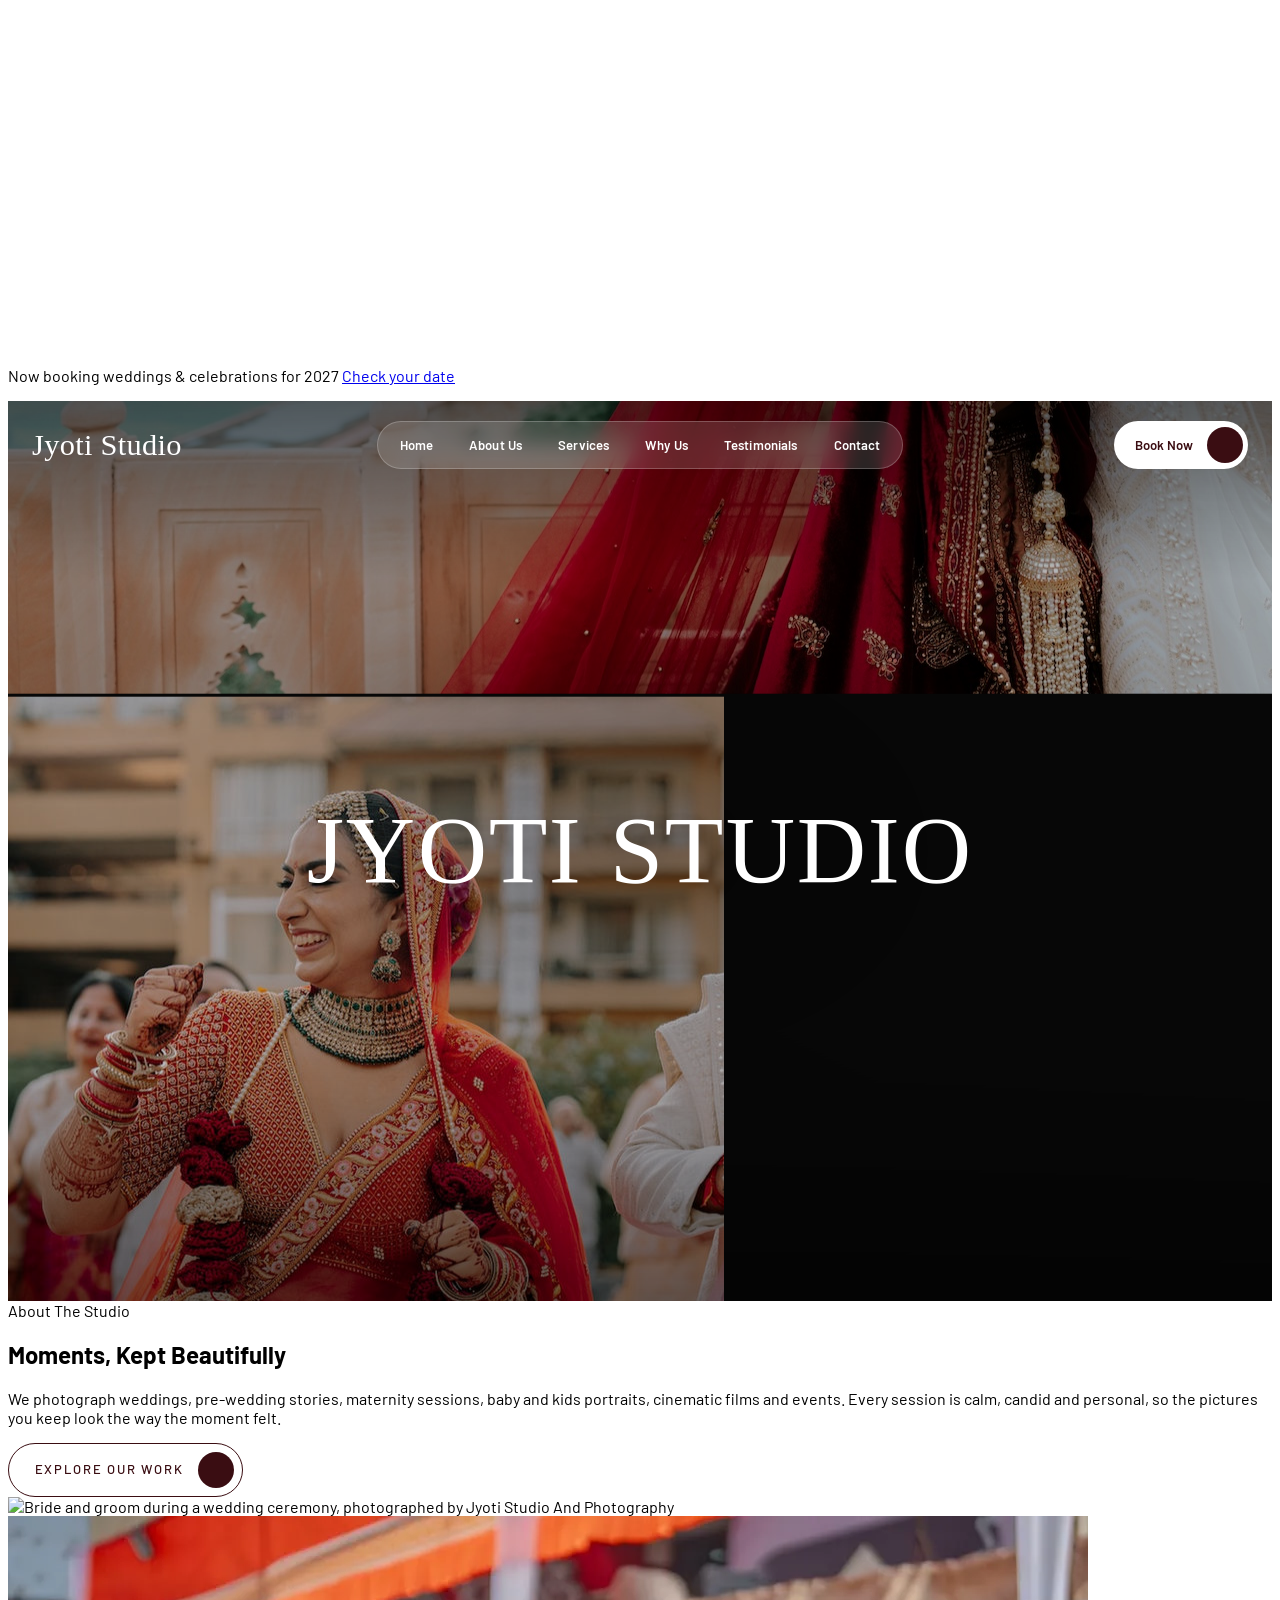
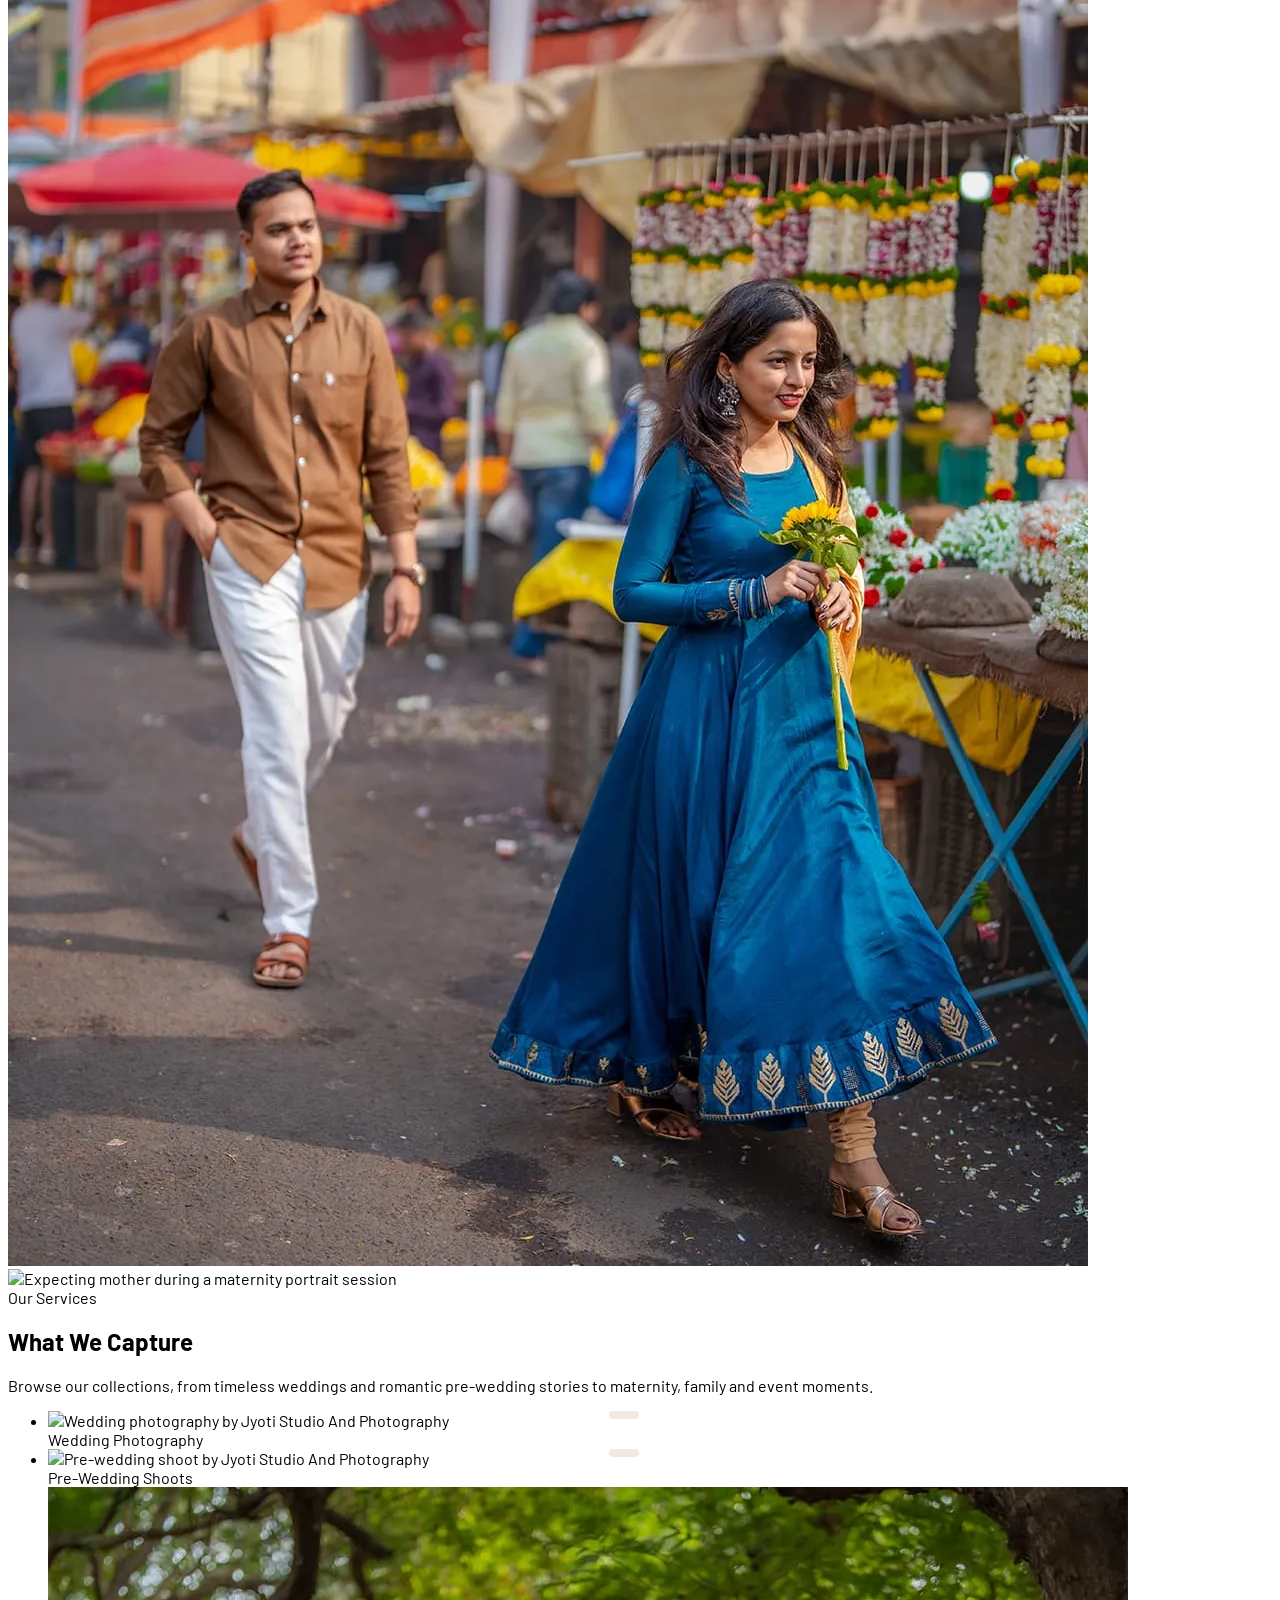
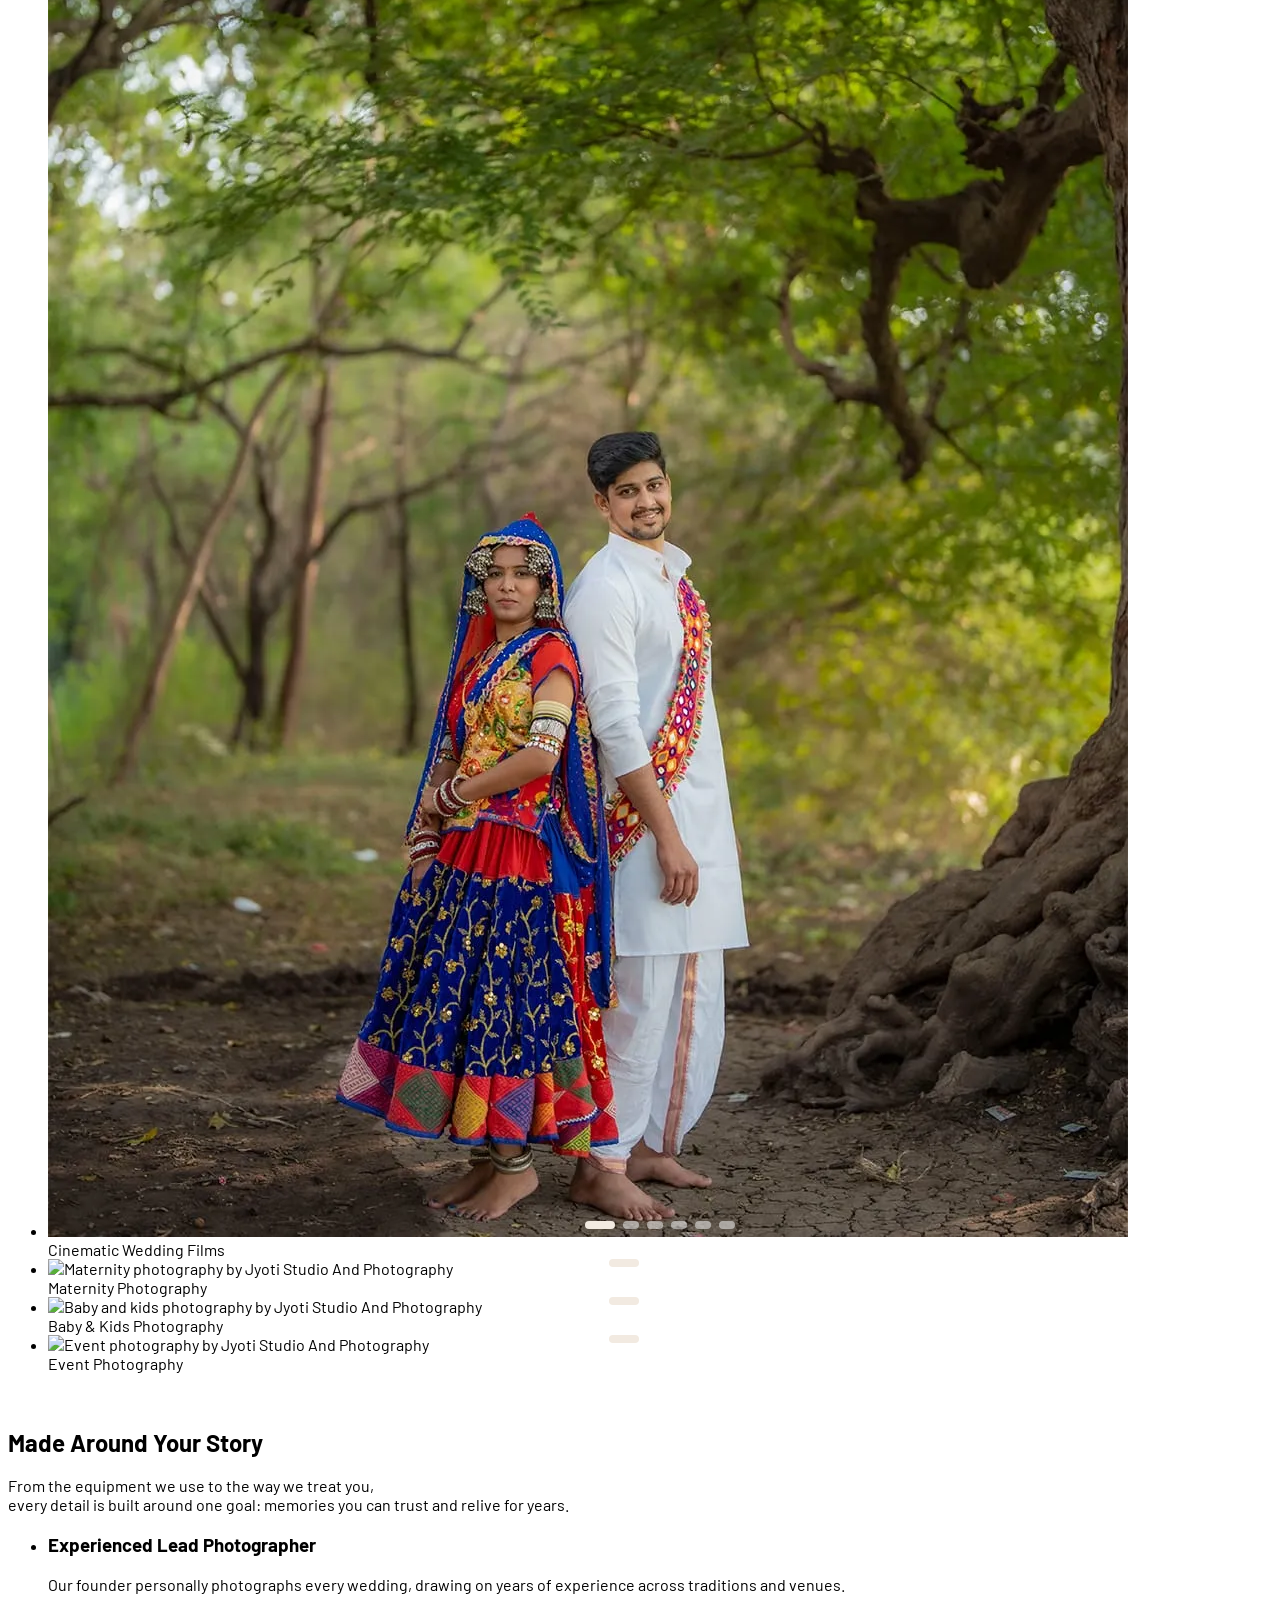
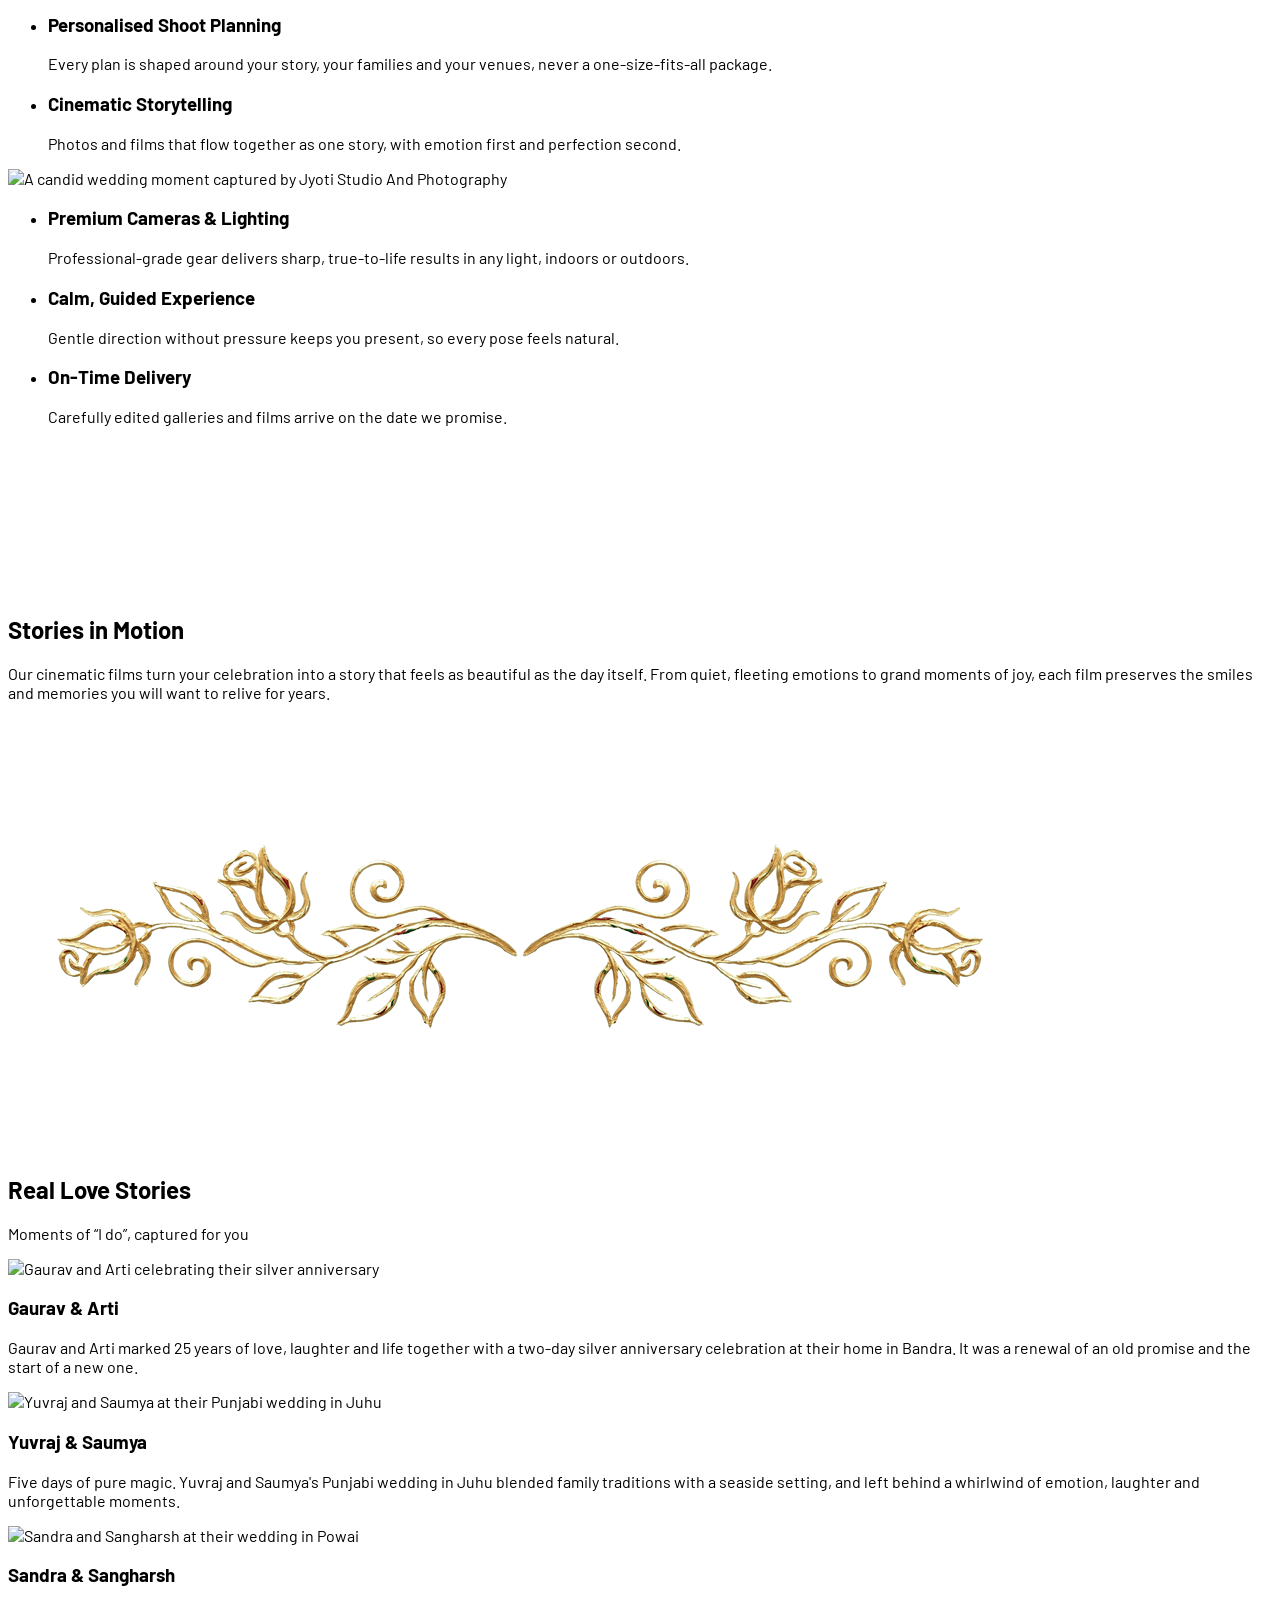
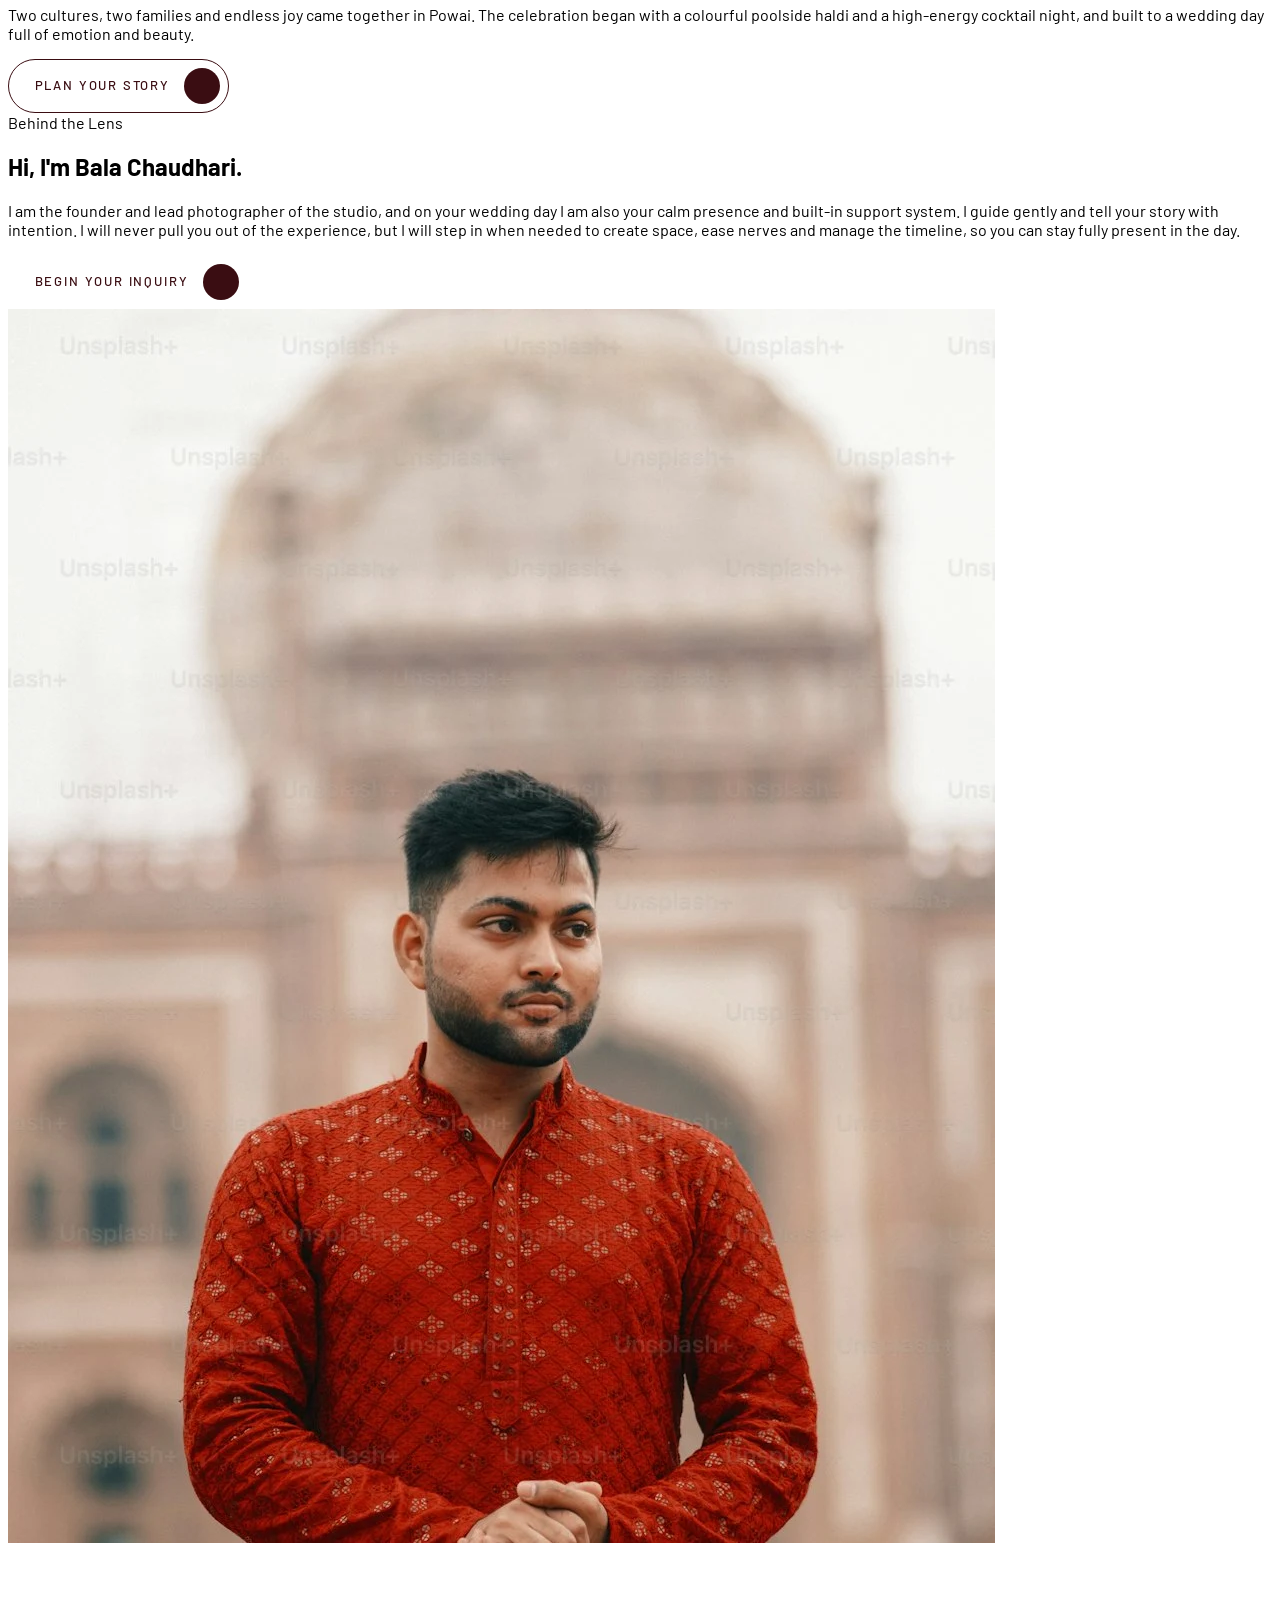
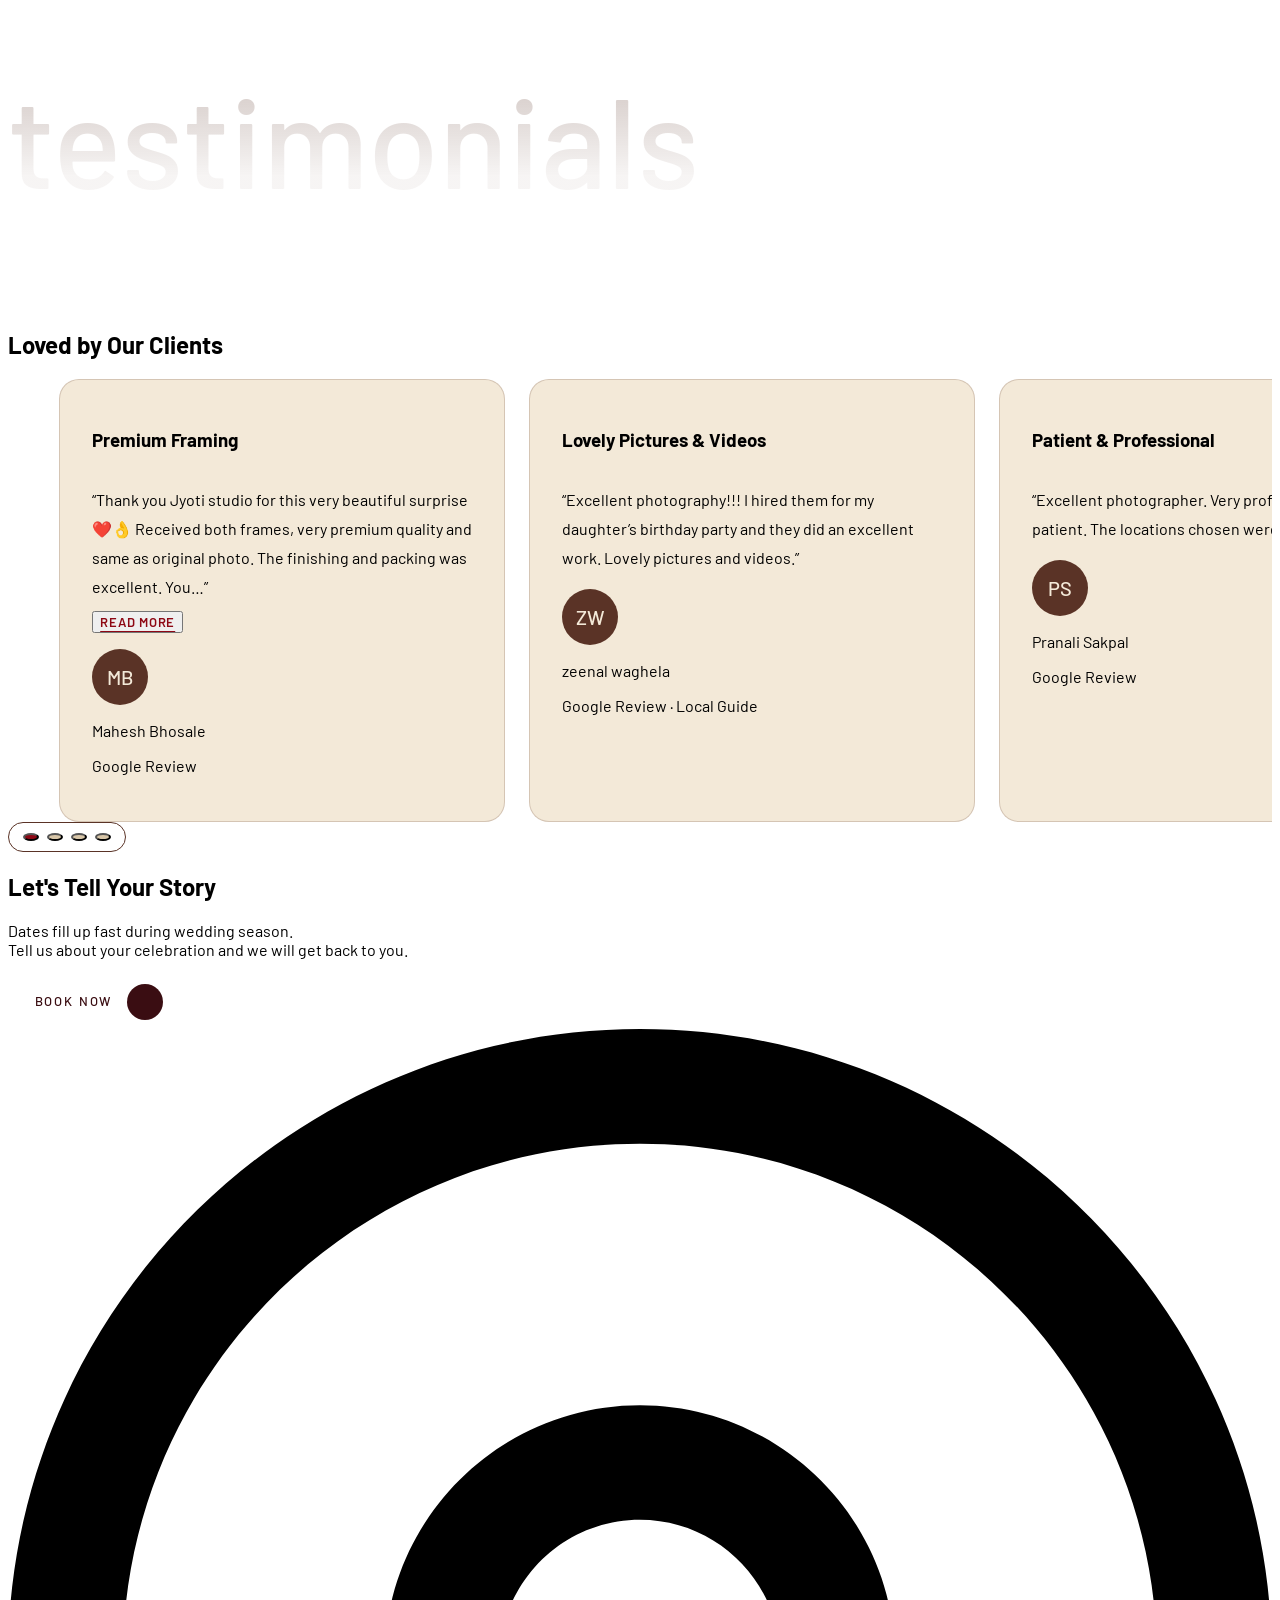
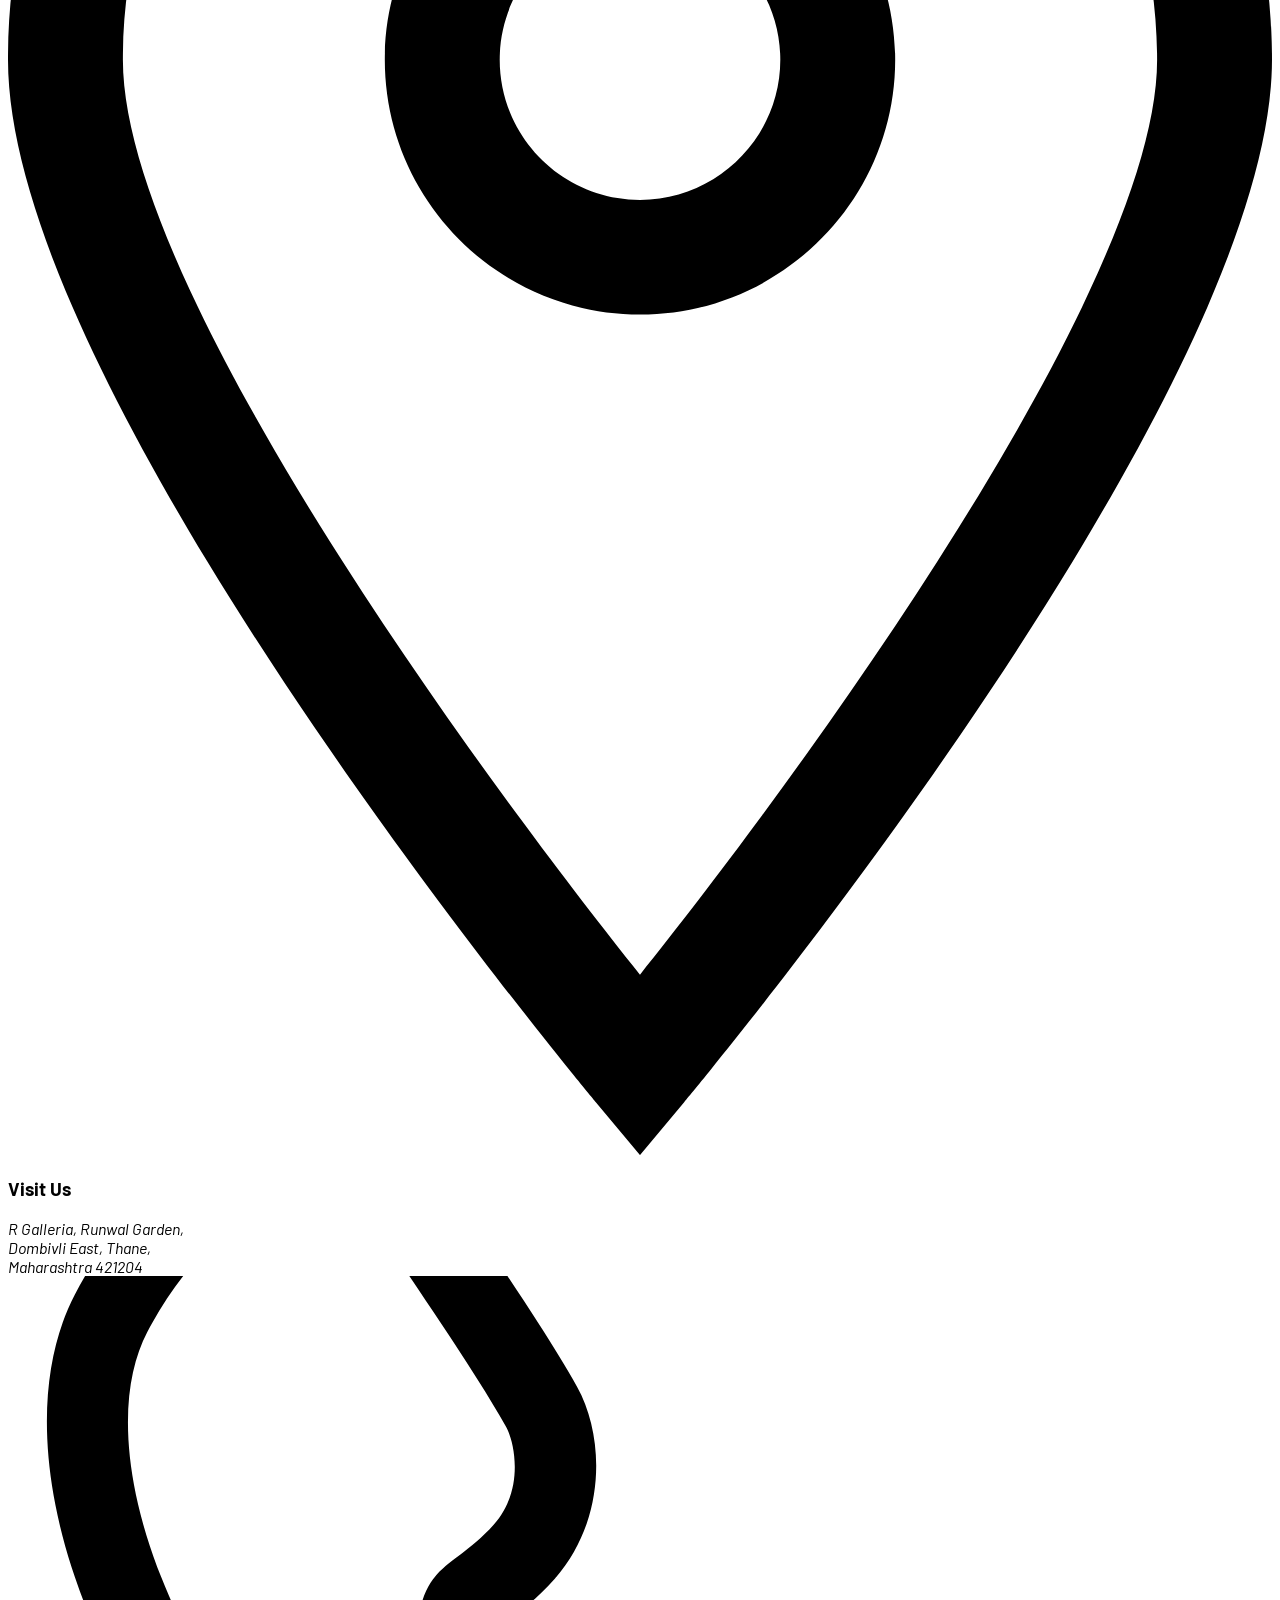
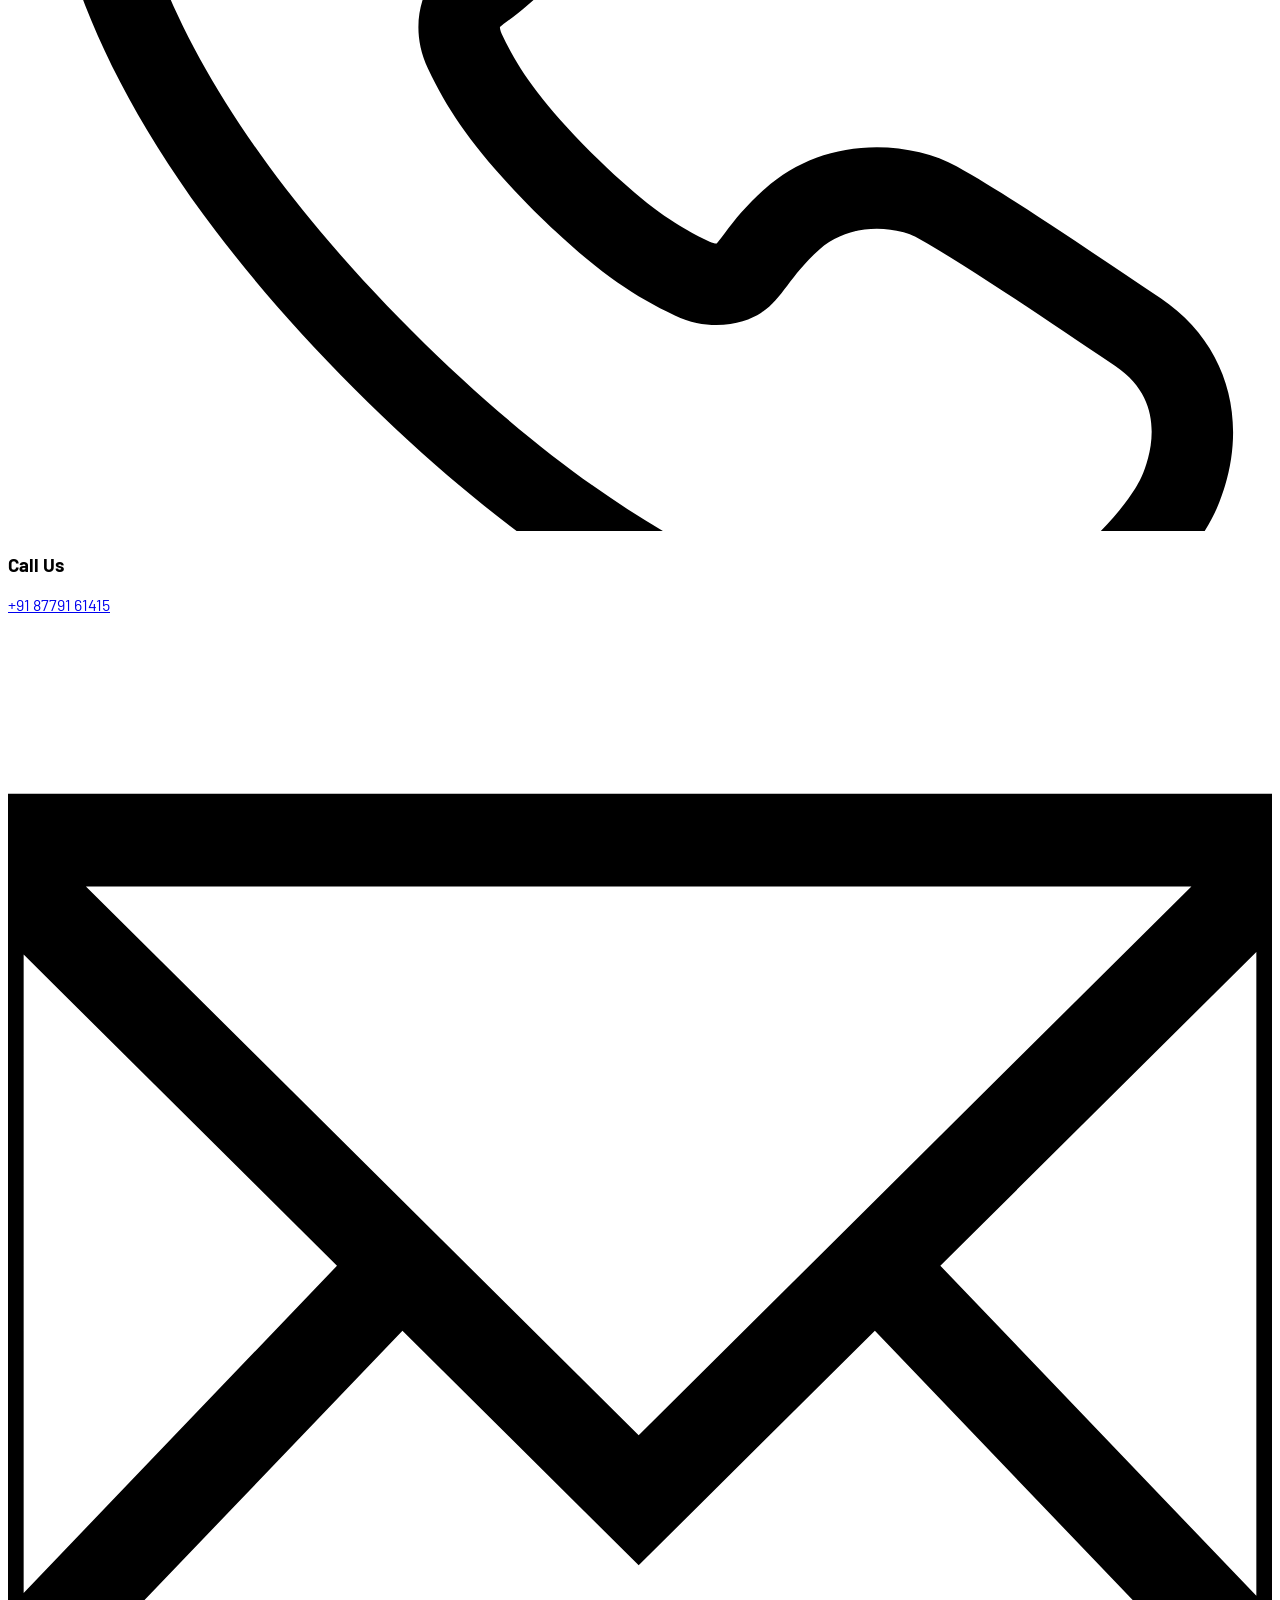
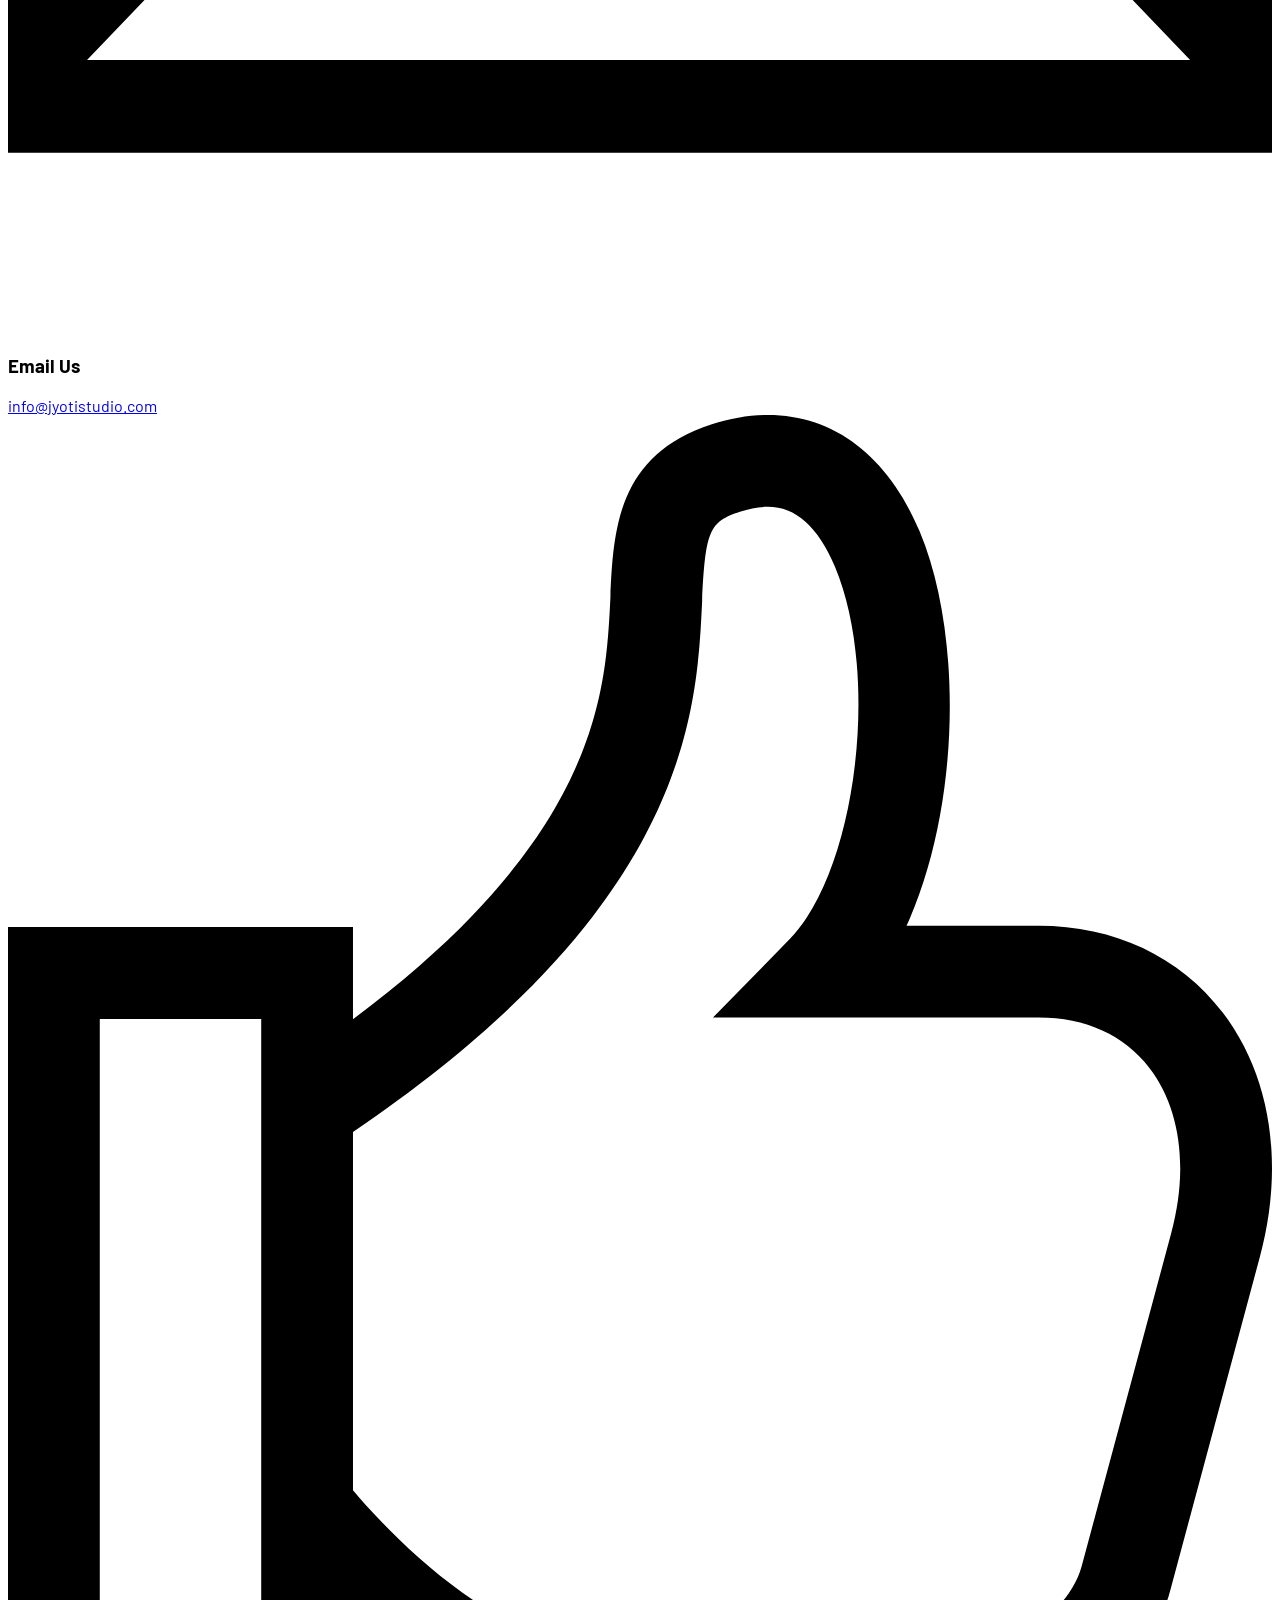
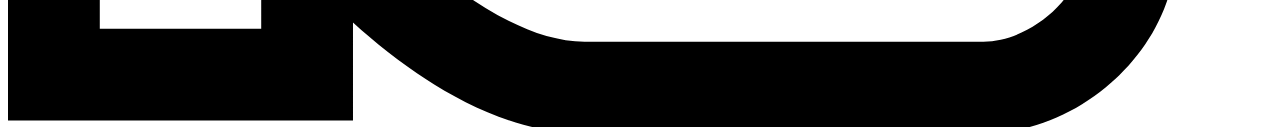
==== index.html @ 182c1b61 "v2" ====
<!doctype html>
<html lang="en">
  <head>
    <meta charset="UTF-8" />
    <meta name="viewport" content="width=device-width, initial-scale=1.0" />
    <meta name="theme-color" content="#3a0d12" />

    <title>Jyoti Studio And Photography | Wedding, Pre-Wedding &amp; Family Photographers in Dombivli</title>

    <meta
      name="description"
      content="Jyoti Studio And Photography captures weddings, pre-wedding shoots, maternity, baby and kids portraits, cinematic films and events in Dombivli, Thane. Book your session today."
    />

    <!-- Social sharing -->
    <meta property="og:type" content="website" />
    <meta property="og:site_name" content="Jyoti Studio And Photography" />
    <meta property="og:title" content="Jyoti Studio And Photography | Wedding &amp; Family Photographers" />
    <meta
      property="og:description"
      content="Calm, candid and cinematic photography for weddings, pre-wedding shoots, maternity, kids and events."
    />
    <meta property="og:image" content="./assets/img/image/image-94.webp" />
    <meta name="twitter:card" content="summary_large_image" />

    <link rel="preconnect" href="https://fonts.googleapis.com" />
    <link rel="preconnect" href="https://fonts.gstatic.com" crossorigin />

    <!-- Only the two site fonts: Herr Von Muellerhoff (primary) + Barlow (secondary) -->
    <link
      href="https://fonts.googleapis.com/css2?family=Herr+Von+Muellerhoff&family=Barlow:wght@300;400;500;600;700&display=swap"
      rel="stylesheet"
    />

    <link
      href="https://cdn.jsdelivr.net/npm/remixicon@4.0.0/fonts/remixicon.css"
      rel="stylesheet"
    />

    <link
      rel="stylesheet"
      href="https://cdn.jsdelivr.net/npm/swiper@11/swiper-bundle.min.css"
    />

    <link rel="stylesheet" href="https://unpkg.com/lenis@1.3.23/dist/lenis.css" />

    <!-- Tailwind CSS (Play CDN, pinned). For best performance, replace this with a compiled
         Tailwind build before launch. The config below restores the font-primary / font-secondary utilities. -->
    <script src="https://cdn.tailwindcss.com/3.4.17"></script>
    <script src="./assets/js/tailwind-config.js"></script>

    <!-- Hero carousel, font-face and Swiper pagination overrides -->
    <link rel="stylesheet" href="./assets/css/custom.css" />

    <!-- Fonts: font-primary (set in tailwind-config) + font-secondary = Barlow.
         Anything without an explicit font class falls back to font-secondary. -->
    <style>
      body,
      button,
      input,
      textarea,
      select {
        font-family: "Barlow", sans-serif;
      }
      .font-secondary {
        font-family: "Barlow", sans-serif !important;
      }
      /* Navbar button: white pill, banner-colour arrow circle */
      .hero2__cta {
        background: #ffffff !important;
        border-color: #ffffff !important;
        color: #3a0d12 !important;
      }
      .hero2__cta:hover {
        background: #f3e9d8 !important;
        border-color: #f3e9d8 !important;
      }
      .hero2__cta-icon {
        background: #3a0d12 !important;
        color: #ffffff !important;
      }
      .hero2__cta-icon i {
        color: #ffffff !important;
      }
      /* Shared button system: pill + arrow circle (matches navbar CTA) */
      .btn {
        display: inline-flex;
        align-items: center;
        justify-content: center;
        gap: 0.9rem;
        padding: 0.5rem 0.5rem 0.5rem 1.6rem;
        border: 1px solid transparent;
        border-radius: 9999px;
        font-size: 0.8125rem;
        font-weight: 500;
        line-height: 1.2;
        letter-spacing: 0.14em;
        text-transform: uppercase;
        text-decoration: none;
        cursor: pointer;
        transition: background-color 0.3s, color 0.3s, border-color 0.3s;
      }
      .btn__icon {
        display: inline-flex;
        align-items: center;
        justify-content: center;
        flex: none;
        width: 2.25rem;
        height: 2.25rem;
        border-radius: 9999px;
        font-size: 1.05rem;
        transition: background-color 0.3s, color 0.3s, transform 0.3s;
      }
      .btn:hover .btn__icon { transform: rotate(45deg); }
      .btn-outline { color: #3a0d12; border-color: #3a0d12; }
      .btn-outline .btn__icon { background: #3a0d12; color: #ffffff; }
      .btn-outline:hover { background: #3a0d12; color: #ffffff; }
      .btn-outline:hover .btn__icon { background: #ffffff; color: #3a0d12; }
      .btn-light { background: #ffffff; color: #3a0d12; border-color: #ffffff; }
      .btn-light .btn__icon { background: #3a0d12; color: #ffffff; }
      .btn-light:hover { background: #e8c9a0; border-color: #e8c9a0; }
      .btn-outline-light { color: #ffffff; border-color: rgba(255, 255, 255, 0.6); }
      .btn-outline-light .btn__icon { background: #ffffff; color: #3a0d12; }
      .btn-outline-light:hover { background: #ffffff; color: #3a0d12; border-color: #ffffff; }
      .btn-outline-light:hover .btn__icon { background: #3a0d12; color: #ffffff; }

      /* Offer popup */
      .offer { position: fixed; inset: 0; z-index: 100; display: none; align-items: center; justify-content: center; padding: 16px; background: rgba(58, 13, 18, 0.65); overflow-y: auto; }
      .offer.is-open { display: flex; animation: offerFade 0.35s ease both; }
      .offer.is-open .offer__box { animation: offerRise 0.45s cubic-bezier(0.22, 1, 0.36, 1) both; }
      @keyframes offerFade { from { opacity: 0; } to { opacity: 1; } }
      @keyframes offerRise { from { opacity: 0; transform: translateY(24px) scale(0.97); } to { opacity: 1; transform: none; } }
      .offer__box { position: relative; width: 100%; max-width: 400px; margin: auto; padding: 22px 22px 26px; border-radius: 28px; background: #f3e9d8; box-shadow: 0 30px 80px rgba(0, 0, 0, 0.35); }
      .offer__photo { position: relative; overflow: hidden; aspect-ratio: 4 / 4.4; border-radius: 22px; border: 1px solid rgba(90, 51, 38, 0.2); }
      .offer__photo img { width: 100%; height: 100%; object-fit: cover; object-position: center top; }
      .offer__close { position: absolute; top: 0; right: 0; z-index: 2; display: flex; align-items: center; justify-content: center; width: 52px; height: 52px; border: 0; border-radius: 0 28px 0 28px; background: #f3e9d8; color: #5a3326; font-size: 22px; cursor: pointer; transition: color 0.3s; }
      .offer__close:hover { color: #8d0714; }
      .offer__card { position: relative; margin: -84px 14px 0; padding: 26px 20px 24px; border: 1px solid rgba(90, 51, 38, 0.18); border-radius: 26px; background: #ffffff; text-align: center; }
      .offer__title { font-size: 2.4rem; line-height: 1; letter-spacing: 0.04em; text-transform: uppercase; color: #5a3326; }
      .offer__sub { margin-top: 6px; font-size: 1.05rem; letter-spacing: 0.06em; text-transform: uppercase; color: #5a3326; }
      .offer__text { margin: 14px auto 0; max-width: 260px; font-size: 1rem; line-height: 1.55; color: #4b4b4b; }
      .offer__note { margin-top: 16px; font-size: 0.875rem; color: #8a6a55; }
      @media (prefers-reduced-motion: reduce) { .offer.is-open, .offer.is-open .offer__box { animation: none; } }
      /* Navbar must always be clickable above the hero overlay */
      .hero2__overlay { pointer-events: none; }
      .hero2__nav { z-index: 60; }
      .hero2__nav a { pointer-events: auto; cursor: pointer; }
      a:focus-visible,
      button:focus-visible {
        outline: 2px solid #8d0714;
        outline-offset: 3px;
      }
    </style>

    <!-- Structured data for search engines -->
    <script type="application/ld+json">
      {
        "@context": "https://schema.org",
        "@type": "Photographer",
        "name": "Jyoti Studio And Photography",
        "description": "Wedding, pre-wedding, maternity, baby and kids photography, cinematic films and event coverage.",
        "telephone": "+918779161415",
        "email": "info@jyotistudio.com",
        "address": {
          "@type": "PostalAddress",
          "streetAddress": "R Galleria, Runwal Garden, Dombivli East",
          "addressLocality": "Thane",
          "addressRegion": "Maharashtra",
          "postalCode": "421204",
          "addressCountry": "IN"
        }
      }
    </script>
  </head>

  <body
    class="font-secondary antialiased flex flex-col min-h-screen overflow-x-clip max-w-[100vw] bg-[#f3e9d8] bg-repeat [background-image:url('./assets/bg-pattern.webp')] [background-size:1000px_auto]"
  >
    <!-- ============ PAGE LOADER ============
         1) big white panel shrinks  2) brand panel slides up, text rises letter by letter (masked)
         3) white rises again from the bottom, text turns black  4) text slides up out, loader wipes away -->
    <div id="loader" role="status" aria-live="polite" aria-label="Loading Jyoti Studio" class="fixed inset-0 z-[200] overflow-hidden">

      <!-- brand panel + light text -->
      <div data-l-brand class="absolute inset-0 flex flex-col items-center justify-center bg-[#3a0d12] px-6 text-center">
        <div class="flex flex-col items-end">
          <p data-l-tag class="mb-1 whitespace-nowrap font-primary lowercase text-xl sm:text-2xl lg:text-4xl leading-none text-[#e8c9a0]" aria-hidden="true">Photography</p>
          <p data-l-word class="whitespace-nowrap font-primary lowercase text-6xl sm:text-7xl lg:text-9xl leading-none text-[#f3e9d8]" aria-hidden="true">Jyoti Studio</p>
        </div>
      </div>

      <!-- big white panel (full height, shrinks away) -->
      <div data-l-white1 class="absolute inset-x-0 top-0 h-full bg-[#f3e9d8] bg-repeat [background-image:url('./assets/bg-pattern.webp')] [background-size:1000px_auto]"></div>

      <!-- white panel that rises from the bottom, carries the black copy of the text -->
      <div data-l-white2 class="absolute inset-x-0 bottom-0 h-0 overflow-hidden bg-[#f3e9d8] bg-repeat [background-image:url('./assets/bg-pattern.webp')] [background-size:1000px_auto]">
        <div data-l-inner class="absolute inset-x-0 bottom-0 flex flex-col items-center justify-center px-6 text-center">
          <div class="flex flex-col items-end">
            <p data-l-tag-dark class="mb-1 whitespace-nowrap font-primary lowercase text-xl sm:text-2xl lg:text-4xl leading-none text-[#5a3326]" aria-hidden="true">Photography</p>
            <p data-l-word-dark class="whitespace-nowrap font-primary lowercase text-6xl sm:text-7xl lg:text-9xl leading-none text-[#5a3326]" aria-hidden="true">Jyoti Studio</p>
          </div>
        </div>
      </div>
    </div>
    <noscript><style>#loader{display:none!important}</style></noscript>

    <div class="w-full bg-transparent">
      <!-- ============ 0. TOP BOOKING BANNER ============ -->
      <div
        id="top-banner"
        role="region"
        aria-label="Booking announcement"
        class="w-full bg-[#3a0d12] text-[#f3e9d8] px-4 py-2.5"
      >
        <p
          class="max-w-7xl mx-auto flex flex-wrap items-center justify-center gap-x-3 gap-y-1 text-center font-secondary text-xs sm:text-sm tracking-wide"
        >
          <span>Now booking weddings &amp; celebrations for 2027</span>
          <a
            href="https://wa.me/918779161415?text=Hi%20Jyoti%20Studio%2C%20I%20would%20like%20to%20check%20if%20my%20date%20is%20available."
            target="_blank"
            rel="noopener noreferrer"
            class="inline-flex items-center gap-1 font-semibold underline underline-offset-4 decoration-[#e8c9a0]/60 hover:text-[#e8c9a0] transition-colors duration-300"
          >
            Check your date
            <i class="ri-arrow-right-up-line" aria-hidden="true"></i>
          </a>
        </p>
      </div>

      <!-- ============ 1. HERO ============ -->
      <section id="home" class="hero2" aria-label="Jyoti Studio hero">
        <!-- strip gallery background (Tailwind only) -->
        <div class="absolute inset-0 flex gap-1 overflow-hidden bg-[#0a0a0a]" aria-hidden="true">
          <div class="relative flex-1 min-w-0 overflow-hidden">
            <div data-strip="up" data-dur="34" class="flex flex-col gap-1 pb-1 will-change-transform">
              <img src="./assets/img/hero-strip/strip-1.jpg" alt="" loading="eager" decoding="async" class="block w-full h-[46vh] min-h-[320px] object-cover object-[center_22%]" />
              <img src="./assets/img/hero-strip/strip-2.jpg" alt="" loading="eager" decoding="async" class="block w-full h-[46vh] min-h-[320px] object-cover object-[center_22%]" />
              <img src="./assets/img/hero-strip/strip-3.jpg" alt="" loading="lazy" decoding="async" class="block w-full h-[46vh] min-h-[320px] object-cover object-[center_22%]" />
              <img src="./assets/img/hero-strip/strip-4.jpg" alt="" loading="lazy" decoding="async" class="block w-full h-[46vh] min-h-[320px] object-cover object-[center_22%]" />
              <img src="./assets/img/hero-strip/strip-1.jpg" alt="" loading="lazy" decoding="async" class="block w-full h-[46vh] min-h-[320px] object-cover object-[center_22%]" />
              <img src="./assets/img/hero-strip/strip-2.jpg" alt="" loading="lazy" decoding="async" class="block w-full h-[46vh] min-h-[320px] object-cover object-[center_22%]" />
              <img src="./assets/img/hero-strip/strip-3.jpg" alt="" loading="lazy" decoding="async" class="block w-full h-[46vh] min-h-[320px] object-cover object-[center_22%]" />
              <img src="./assets/img/hero-strip/strip-4.jpg" alt="" loading="lazy" decoding="async" class="block w-full h-[46vh] min-h-[320px] object-cover object-[center_22%]" />
            </div>
          </div>
          <div class="relative flex-1 min-w-0 overflow-hidden">
            <div data-strip="down" data-dur="28" class="flex flex-col gap-1 pb-1 will-change-transform">
              <img src="./assets/img/hero-strip/strip-5.jpg" alt="" loading="eager" decoding="async" class="block w-full h-[46vh] min-h-[320px] object-cover object-[center_22%]" />
              <img src="./assets/img/hero-strip/strip-6.jpg" alt="" loading="eager" decoding="async" class="block w-full h-[46vh] min-h-[320px] object-cover object-[center_22%]" />
              <img src="./assets/img/hero-strip/strip-7.jpg" alt="" loading="lazy" decoding="async" class="block w-full h-[46vh] min-h-[320px] object-cover object-[center_22%]" />
              <img src="./assets/img/hero-strip/strip-8.jpg" alt="" loading="lazy" decoding="async" class="block w-full h-[46vh] min-h-[320px] object-cover object-[center_22%]" />
              <img src="./assets/img/hero-strip/strip-5.jpg" alt="" loading="lazy" decoding="async" class="block w-full h-[46vh] min-h-[320px] object-cover object-[center_22%]" />
              <img src="./assets/img/hero-strip/strip-6.jpg" alt="" loading="lazy" decoding="async" class="block w-full h-[46vh] min-h-[320px] object-cover object-[center_22%]" />
              <img src="./assets/img/hero-strip/strip-7.jpg" alt="" loading="lazy" decoding="async" class="block w-full h-[46vh] min-h-[320px] object-cover object-[center_22%]" />
              <img src="./assets/img/hero-strip/strip-8.jpg" alt="" loading="lazy" decoding="async" class="block w-full h-[46vh] min-h-[320px] object-cover object-[center_22%]" />
            </div>
          </div>
          <div class="relative flex-1 min-w-0 overflow-hidden">
            <div data-strip="up" data-dur="40" class="flex flex-col gap-1 pb-1 will-change-transform">
              <img src="./assets/img/hero-strip/strip-9.jpg" alt="" loading="eager" decoding="async" class="block w-full h-[46vh] min-h-[320px] object-cover object-[center_22%]" />
              <img src="./assets/img/hero-strip/strip-10.jpg" alt="" loading="eager" decoding="async" class="block w-full h-[46vh] min-h-[320px] object-cover object-[center_22%]" />
              <img src="./assets/img/hero-strip/strip-1.jpg" alt="" loading="lazy" decoding="async" class="block w-full h-[46vh] min-h-[320px] object-cover object-[center_22%]" />
              <img src="./assets/img/hero-strip/strip-2.jpg" alt="" loading="lazy" decoding="async" class="block w-full h-[46vh] min-h-[320px] object-cover object-[center_22%]" />
              <img src="./assets/img/hero-strip/strip-9.jpg" alt="" loading="lazy" decoding="async" class="block w-full h-[46vh] min-h-[320px] object-cover object-[center_22%]" />
              <img src="./assets/img/hero-strip/strip-10.jpg" alt="" loading="lazy" decoding="async" class="block w-full h-[46vh] min-h-[320px] object-cover object-[center_22%]" />
              <img src="./assets/img/hero-strip/strip-1.jpg" alt="" loading="lazy" decoding="async" class="block w-full h-[46vh] min-h-[320px] object-cover object-[center_22%]" />
              <img src="./assets/img/hero-strip/strip-2.jpg" alt="" loading="lazy" decoding="async" class="block w-full h-[46vh] min-h-[320px] object-cover object-[center_22%]" />
            </div>
          </div>
          <div class="relative flex-1 min-w-0 overflow-hidden">
            <div data-strip="down" data-dur="26" class="flex flex-col gap-1 pb-1 will-change-transform">
              <img src="./assets/img/hero-strip/strip-3.jpg" alt="" loading="eager" decoding="async" class="block w-full h-[46vh] min-h-[320px] object-cover object-[center_22%]" />
              <img src="./assets/img/hero-strip/strip-4.jpg" alt="" loading="eager" decoding="async" class="block w-full h-[46vh] min-h-[320px] object-cover object-[center_22%]" />
              <img src="./assets/img/hero-strip/strip-5.jpg" alt="" loading="lazy" decoding="async" class="block w-full h-[46vh] min-h-[320px] object-cover object-[center_22%]" />
              <img src="./assets/img/hero-strip/strip-6.jpg" alt="" loading="lazy" decoding="async" class="block w-full h-[46vh] min-h-[320px] object-cover object-[center_22%]" />
              <img src="./assets/img/hero-strip/strip-3.jpg" alt="" loading="lazy" decoding="async" class="block w-full h-[46vh] min-h-[320px] object-cover object-[center_22%]" />
              <img src="./assets/img/hero-strip/strip-4.jpg" alt="" loading="lazy" decoding="async" class="block w-full h-[46vh] min-h-[320px] object-cover object-[center_22%]" />
              <img src="./assets/img/hero-strip/strip-5.jpg" alt="" loading="lazy" decoding="async" class="block w-full h-[46vh] min-h-[320px] object-cover object-[center_22%]" />
              <img src="./assets/img/hero-strip/strip-6.jpg" alt="" loading="lazy" decoding="async" class="block w-full h-[46vh] min-h-[320px] object-cover object-[center_22%]" />
            </div>
          </div>
        </div>
        <div class="hero2__overlay"></div>
        <nav class="hero2__nav font-secondary" aria-label="Main navigation">
          <a href="#home" class="hero2__brand font-primary" aria-label="Jyoti Studio home">
            Jyoti Studio
          </a>
          <div class="hero2__links font-secondary">
            <a href="#home" class="font-secondary">Home</a>
            <a href="#studio" class="font-secondary">About Us</a>
            <a href="#services" class="font-secondary">Services</a>
            <a href="#why-us" class="font-secondary">Why Us</a>
            <a href="#testimonials" class="font-secondary">Testimonials</a>
            <a href="#contact" class="font-secondary">Contact</a>
          </div>
          <a
            class="hero2__cta font-secondary"
            href="https://wa.me/918779161415?text=Hi%20Jyoti%20Studio%2C%20I%20would%20like%20to%20book%20a%20session."
            target="_blank"
            rel="noopener noreferrer"
          >
            <span>Book Now</span>
            <span class="hero2__cta-icon" aria-hidden="true"
              ><i class="ri-arrow-right-up-line"></i
              ><i class="ri-arrow-right-up-line"></i
            ></span>
          </a>
        </nav>
        <h1 class="hero2__title font-primary">Jyoti Studio</h1>
      </section>

      <!-- ============ 2. ABOUT THE STUDIO ============ -->
      <section
        id="studio"
        aria-labelledby="studio-heading"
        class="py-28 px-4 sm:px-6 lg:px-8 overflow-hidden"
      >
        <div class="max-w-7xl mx-auto flex flex-col lg:flex-row gap-12 lg:gap-24 items-center">
          <!-- Text -->
          <div class="w-full lg:max-w-[460px] lg:shrink-0 space-y-6 text-center lg:text-left">
            <span class="font-secondary text-base font-medium text-[#8d0714] tracking-wide">About The Studio</span>

            <h2
              id="studio-heading"
              class="font-primary text-4xl sm:text-5xl lg:text-6xl font-medium text-[#5a3326] leading-[1.05]"
            >
              Moments, Kept Beautifully
            </h2>

            <p class="font-secondary text-base leading-relaxed text-gray-600">
              We photograph weddings, pre-wedding stories, maternity sessions, baby and kids portraits, cinematic films and events. Every session is calm, candid and personal, so the pictures you keep look the way the moment felt.
            </p>

            <a
              href="#services"
              class="btn btn-outline font-secondary"
            >
              <span>Explore Our Work</span>
              <span class="btn__icon" aria-hidden="true"><i class="ri-arrow-right-up-line"></i></span>
            </a>
          </div>

          <!-- Photos -->
          <div class="w-full lg:flex-1 grid grid-cols-2 gap-4 sm:gap-6 items-start">
            <div class="flex flex-col gap-4 sm:gap-6">
              <div class="w-3/4 ml-auto aspect-[4/3] overflow-hidden rounded-xl">
                <img class="w-full h-full object-cover" src="https://images-pw.pixieset.com/site/BAxvyK/QyZ5J3/BirthdayPhotoshootbyImpresioStudioJune20261050-c7cb1452-1000.jpg" alt="Bride and groom during a wedding ceremony, photographed by Jyoti Studio And Photography" loading="lazy" decoding="async" />
              </div>
              <div class="w-full aspect-[5/4] overflow-hidden rounded-xl">
                <img class="w-full h-full object-cover" src="./assets/img/image/image-75.webp" alt="Couple posing during a pre-wedding shoot" loading="lazy" decoding="async" />
              </div>
            </div>

            <div class="pt-14 sm:pt-24">
              <div class="w-full aspect-[3/4] overflow-hidden rounded-xl">
                <img class="w-full h-full object-cover" src="https://static.wixstatic.com/media/c33238_10e443b7b1a044ce8c54e67728327b01~mv2.jpg/v1/fill/w_718,h_958,fp_0.56_0.32,q_90,enc_avif,quality_auto/c33238_10e443b7b1a044ce8c54e67728327b01~mv2.jpg" alt="Expecting mother during a maternity portrait session" loading="lazy" decoding="async" />
              </div>
            </div>
          </div>
        </div>
      </section>

      <!-- ============ 3. SERVICES ============ -->
      <section
        id="services"
        aria-labelledby="services-heading"
        class="py-28 px-4 sm:px-6 lg:px-8 bg-[#3a0d12]"
      >
        <div class="max-w-7xl mx-auto">
          <!-- Header -->
          <div class="flex flex-col md:flex-row md:items-end md:justify-between gap-4 md:gap-6 mb-12 sm:mb-16">
            <div>
              <span class="font-secondary text-base font-medium text-[#e8c9a0] tracking-wide">Our Services</span>

              <h2
                id="services-heading"
                class="font-primary reveal-text text-3xl sm:text-4xl md:text-5xl font-medium text-white leading-tight tracking-normal mt-3"
              >
                What We Capture
              </h2>
            </div>
            <p class="text-white/85 text-base font-secondary leading-relaxed max-w-xl">
              Browse our collections, from timeless weddings and romantic pre-wedding stories to maternity, family and event moments.
            </p>
          </div>

          <ul class="grid grid-cols-1 sm:grid-cols-2 lg:grid-cols-3 gap-6 list-none p-0 m-0">
            <!-- Wedding Photography -->
            <li class="group flex flex-col">
              <div class="flex flex-col gap-4">
                <div class="overflow-hidden rounded-xl bg-gray-100 relative">
                  <div class="swiper projectSwiper w-full h-full aspect-[4/3] sm:aspect-[5/4]">
                    <div class="swiper-wrapper">
                      <div class="swiper-slide relative">
                        <img class="w-full h-full object-cover" decoding="async" src="https://static.wixstatic.com/media/c33238_d99212921c8948c79d1709d533b8ac34~mv2.jpg/v1/fill/w_716,h_958,fp_0.45_0.26,q_90,enc_avif,quality_auto/c33238_d99212921c8948c79d1709d533b8ac34~mv2.jpg" alt="Wedding photography by Jyoti Studio And Photography" />
                        <div class="absolute inset-0 bg-gradient-to-b from-transparent via-transparent to-black/50"></div>
                      </div>
                      <div class="swiper-slide relative">
                        <img class="w-full h-full object-cover" decoding="async" loading="lazy" src="https://static.wixstatic.com/media/c33238_0d2b5497069a4d7e9cd2193f1f2c8e2f~mv2.jpg/v1/fill/w_716,h_958,fp_0.52_0.34,q_90,enc_avif,quality_auto/c33238_0d2b5497069a4d7e9cd2193f1f2c8e2f~mv2.jpg" alt="Wedding photography, image 2" />
                        <div class="absolute inset-0 bg-gradient-to-b from-transparent via-transparent to-black/50"></div>
                      </div>
                      <div class="swiper-slide relative">
                        <img class="w-full h-full object-cover" decoding="async" loading="lazy" src="https://static.wixstatic.com/media/c33238_083becf277f84f0f8046e35eaf620fc3~mv2.jpg/v1/fill/w_716,h_958,fp_0.66_0.31,q_90,enc_avif,quality_auto/c33238_083becf277f84f0f8046e35eaf620fc3~mv2.jpg" alt="Wedding photography, image 3" />
                        <div class="absolute inset-0 bg-gradient-to-b from-transparent via-transparent to-black/50"></div>
                      </div>
                      <div class="swiper-slide relative">
                        <img class="w-full h-full object-cover" decoding="async" loading="lazy" src="https://static.wixstatic.com/media/c33238_a7a774eb356b49318f5bd95432bb86fc~mv2.jpg/v1/fill/w_716,h_958,fp_0.43_0.19,q_90,enc_avif,quality_auto/c33238_a7a774eb356b49318f5bd95432bb86fc~mv2.jpg" alt="Wedding photography, image 4" />
                        <div class="absolute inset-0 bg-gradient-to-b from-transparent via-transparent to-black/50"></div>
                      </div>
                    </div>
                    <div class="swiper-pagination !bottom-3"></div>
                  </div>
                </div>
                <div class="flex items-center justify-between">
                  <span class="block text-base font-secondary font-semibold text-white">Wedding Photography</span>
                </div>
              </div>
            </li>

            <!-- Pre-Wedding Shoots -->
            <li class="group flex flex-col">
              <div class="flex flex-col gap-4">
                <div class="overflow-hidden rounded-xl bg-gray-100 relative">
                  <div class="swiper projectSwiper w-full h-full aspect-[4/3] sm:aspect-[5/4]">
                    <div class="swiper-wrapper">
                      <div class="swiper-slide relative">
                        <img class="w-full h-full object-cover" decoding="async" src="https://static.wixstatic.com/media/c33238_a181428679ad43fda7c8d17d99b14ea4~mv2.jpg/v1/fill/w_718,h_958,fp_0.47_0.56,q_90,enc_avif,quality_auto/c33238_a181428679ad43fda7c8d17d99b14ea4~mv2.jpg" alt="Pre-wedding shoot by Jyoti Studio And Photography" />
                        <div class="absolute inset-0 bg-gradient-to-b from-transparent via-transparent to-black/50"></div>
                      </div>
                      <div class="swiper-slide relative">
                        <img class="w-full h-full object-cover" decoding="async" loading="lazy" src="https://static.wixstatic.com/media/c33238_b3794126aeda4cc391a3b705fe12dc89~mv2.jpg/v1/fill/w_716,h_958,fp_0.21_0.51,q_90,enc_avif,quality_auto/c33238_b3794126aeda4cc391a3b705fe12dc89~mv2.jpg" alt="Pre-wedding shoot, image 2" />
                        <div class="absolute inset-0 bg-gradient-to-b from-transparent via-transparent to-black/50"></div>
                      </div>
                      <div class="swiper-slide relative">
                        <img class="w-full h-full object-cover" decoding="async" loading="lazy" src="https://static.wixstatic.com/media/c33238_0190f19a6b6143d8b9128d56225c2ae1~mv2.jpg/v1/fill/w_718,h_958,fp_0.49_0.61,q_90,enc_avif,quality_auto/c33238_0190f19a6b6143d8b9128d56225c2ae1~mv2.jpg" alt="Pre-wedding shoot, image 3" />
                        <div class="absolute inset-0 bg-gradient-to-b from-transparent via-transparent to-black/50"></div>
                      </div>
                      <div class="swiper-slide relative">
                        <img class="w-full h-full object-cover" decoding="async" loading="lazy" src="https://static.wixstatic.com/media/c33238_483ea9bffda04c54b375de3745d13927~mv2.jpg/v1/fill/w_718,h_638,fp_0.47_0.32,q_90,enc_avif,quality_auto/c33238_483ea9bffda04c54b375de3745d13927~mv2.jpg" alt="Pre-wedding shoot, image 4" />
                        <div class="absolute inset-0 bg-gradient-to-b from-transparent via-transparent to-black/50"></div>
                      </div>
                    </div>
                    <div class="swiper-pagination !bottom-3"></div>
                  </div>
                </div>
                <div class="flex items-center justify-between">
                  <span class="block text-base font-secondary font-semibold text-white">Pre-Wedding Shoots</span>
                </div>
              </div>
            </li>

            <!-- Cinematic Wedding Films -->
            <li class="group flex flex-col">
              <div class="flex flex-col gap-4">
                <div class="overflow-hidden rounded-xl bg-gray-100 relative">
                  <div class="swiper projectSwiper w-full h-full aspect-[4/3] sm:aspect-[5/4]">
                    <div class="swiper-wrapper">
                      <div class="swiper-slide relative">
                        <img class="w-full h-full object-cover" decoding="async" src="./assets/img/image/image-17.webp" alt="Cinematic wedding film still by Jyoti Studio And Photography" />
                        <div class="absolute inset-0 bg-gradient-to-b from-transparent via-transparent to-black/50"></div>
                      </div>
                      <div class="swiper-slide relative">
                        <img class="w-full h-full object-cover" decoding="async" src="./assets/img/image/image-18.webp" alt="Cinematic wedding film still, image 2" />
                        <div class="absolute inset-0 bg-gradient-to-b from-transparent via-transparent to-black/50"></div>
                      </div>
                      <div class="swiper-slide relative">
                        <img class="w-full h-full object-cover" decoding="async" src="./assets/img/image/image-19.webp" alt="Cinematic wedding film still, image 3" />
                        <div class="absolute inset-0 bg-gradient-to-b from-transparent via-transparent to-black/50"></div>
                      </div>
                      <div class="swiper-slide relative">
                        <img class="w-full h-full object-cover" decoding="async" src="./assets/img/image/image-21.webp" alt="Cinematic wedding film still, image 4" />
                        <div class="absolute inset-0 bg-gradient-to-b from-transparent via-transparent to-black/50"></div>
                      </div>
                      <div class="swiper-slide relative">
                        <img class="w-full h-full object-cover" decoding="async" src="./assets/img/image/image-22.webp" alt="Cinematic wedding film still, image 5" />
                        <div class="absolute inset-0 bg-gradient-to-b from-transparent via-transparent to-black/50"></div>
                      </div>
                      <div class="swiper-slide relative">
                        <img class="w-full h-full object-cover" decoding="async" src="./assets/img/image/image-24.webp" alt="Cinematic wedding film still, image 6" />
                        <div class="absolute inset-0 bg-gradient-to-b from-transparent via-transparent to-black/50"></div>
                      </div>
                    </div>
                    <div class="swiper-pagination !bottom-3"></div>
                  </div>
                </div>
                <div class="flex items-center justify-between">
                  <span class="block text-base font-secondary font-semibold text-white">Cinematic Wedding Films</span>
                </div>
              </div>
            </li>

            <!-- Maternity Photography -->
            <li class="group flex flex-col">
              <div class="flex flex-col gap-4">
                <div class="overflow-hidden rounded-xl bg-gray-100 relative">
                  <div class="swiper projectSwiper w-full h-full aspect-[4/3] sm:aspect-[5/4]">
                    <div class="swiper-wrapper">
                      <div class="swiper-slide relative">
                        <img class="w-full h-full object-cover" decoding="async" src="https://images-pw.pixieset.com/site/BAxvyK/nV0zGD/096A1200-0fe740b1-1000.jpg" alt="Maternity photography by Jyoti Studio And Photography" />
                        <div class="absolute inset-0 bg-gradient-to-b from-transparent via-transparent to-black/50"></div>
                      </div>
                      <div class="swiper-slide relative">
                        <img class="w-full h-full object-cover" decoding="async" loading="lazy" src="https://images-pw.pixieset.com/site/BAxvyK/63b48o/SHV-07-efd57c06-1000.JPG" alt="Maternity photography, image 2" />
                        <div class="absolute inset-0 bg-gradient-to-b from-transparent via-transparent to-black/50"></div>
                      </div>
                      <div class="swiper-slide relative">
                        <img class="w-full h-full object-cover" decoding="async" loading="lazy" src="https://images-pw.pixieset.com/site/BAxvyK/rz3A7V/SHV-514-1339e077-1000.JPG" alt="Maternity photography, image 3" />
                        <div class="absolute inset-0 bg-gradient-to-b from-transparent via-transparent to-black/50"></div>
                      </div>
                      <div class="swiper-slide relative">
                        <img class="w-full h-full object-cover" decoding="async" loading="lazy" src="https://images-pw.pixieset.com/site/BAxvyK/69nW5V/SUSH0622-a9ebf37f-1000.JPG" alt="Maternity photography, image 4" />
                        <div class="absolute inset-0 bg-gradient-to-b from-transparent via-transparent to-black/50"></div>
                      </div>
                    </div>
                    <div class="swiper-pagination !bottom-3"></div>
                  </div>
                </div>
                <div class="flex items-center justify-between">
                  <span class="block text-base font-secondary font-semibold text-white">Maternity Photography</span>
                </div>
              </div>
            </li>

            <!-- Baby & Kids Photography -->
            <li class="group flex flex-col">
              <div class="flex flex-col gap-4">
                <div class="overflow-hidden rounded-xl bg-gray-100 relative">
                  <div class="swiper projectSwiper w-full h-full aspect-[4/3] sm:aspect-[5/4]">
                    <div class="swiper-wrapper">
                      <div class="swiper-slide relative">
                        <img class="w-full h-full object-cover" decoding="async" src="https://images-pw.pixieset.com/site/BAxvyK/dqOKL1/NewbornPhotoshootbyImpresioStudio3837-4ba737c7-1000.jpg" alt="Baby and kids photography by Jyoti Studio And Photography" />
                        <div class="absolute inset-0 bg-gradient-to-b from-transparent via-transparent to-black/50"></div>
                      </div>
                      <div class="swiper-slide relative">
                        <img class="w-full h-full object-cover" decoding="async" loading="lazy" src="https://images-pw.pixieset.com/site/BAxvyK/pDvXAX/NewbornPhotoshootbyImpresioStudio3871-9ecd0ddf-1000.jpg" alt="Baby and kids photography, image 2" />
                        <div class="absolute inset-0 bg-gradient-to-b from-transparent via-transparent to-black/50"></div>
                      </div>
                      <div class="swiper-slide relative">
                        <img class="w-full h-full object-cover" decoding="async" loading="lazy" src="https://images-pw.pixieset.com/site/BAxvyK/4L67DL/NewbornPhotoshootbyImpresioStudio3916-df15be3a-1000.jpg" alt="Baby and kids photography, image 3" />
                        <div class="absolute inset-0 bg-gradient-to-b from-transparent via-transparent to-black/50"></div>
                      </div>
                      <div class="swiper-slide relative">
                        <img class="w-full h-full object-cover" decoding="async" loading="lazy" src="https://images-pw.pixieset.com/site/BAxvyK/LM04Q9/NewbornPhotoshootbyImpresioStudio3925-f4d6b3f8-2500.jpg" alt="Baby and kids photography, image 4" />
                        <div class="absolute inset-0 bg-gradient-to-b from-transparent via-transparent to-black/50"></div>
                      </div>
                    </div>
                    <div class="swiper-pagination !bottom-3"></div>
                  </div>
                </div>
                <div class="flex items-center justify-between">
                  <span class="block text-base font-secondary font-semibold text-white">Baby &amp; Kids Photography</span>
                </div>
              </div>
            </li>

            <!-- Event Photography -->
            <li class="group flex flex-col">
              <div class="flex flex-col gap-4">
                <div class="overflow-hidden rounded-xl bg-gray-100 relative">
                  <div class="swiper projectSwiper w-full h-full aspect-[4/3] sm:aspect-[5/4]">
                    <div class="swiper-wrapper">
                      <div class="swiper-slide relative">
                        <img class="w-full h-full object-cover" decoding="async" src="https://images-pw.pixieset.com/site/BAxvyK/E3bpv6/WhatsAppImage2026-09-27at5.42.49PM-ccbdf079-1000.jpeg" alt="Event photography by Jyoti Studio And Photography" />
                        <div class="absolute inset-0 bg-gradient-to-b from-transparent via-transparent to-black/50"></div>
                      </div>
                      <div class="swiper-slide relative">
                        <img class="w-full h-full object-cover" decoding="async" loading="lazy" src="https://images-pw.pixieset.com/site/BAxvyK/beZOJJ/WhatsAppImage2026-09-27at5.42.42PM1-77ff7968-1000.jpeg" alt="Event photography, image 2" />
                        <div class="absolute inset-0 bg-gradient-to-b from-transparent via-transparent to-black/50"></div>
                      </div>
                      <div class="swiper-slide relative">
                        <img class="w-full h-full object-cover" decoding="async" loading="lazy" src="https://images-pw.pixieset.com/site/BAxvyK/9zZ8XA/BirthdayPhotoshootbyImpresioStudioJune2026101-241c1d7a-1000.JPG" alt="Event photography, image 3" />
                        <div class="absolute inset-0 bg-gradient-to-b from-transparent via-transparent to-black/50"></div>
                      </div>
                      <div class="swiper-slide relative">
                        <img class="w-full h-full object-cover" decoding="async" loading="lazy" src="https://images-pw.pixieset.com/site/BAxvyK/yD63A4/ABirthdayPhotoshootbyImpresioStudioJune20267-2684f41a-1000.JPG" alt="Event photography, image 4" />
                        <div class="absolute inset-0 bg-gradient-to-b from-transparent via-transparent to-black/50"></div>
                      </div>
                    </div>
                    <div class="swiper-pagination !bottom-3"></div>
                  </div>
                </div>
                <div class="flex items-center justify-between">
                  <span class="block text-base font-secondary font-semibold text-white">Event Photography</span>
                </div>
              </div>
            </li>
          </ul>
        </div>
      </section>

      <!-- ============ 4. WHY CHOOSE US ============ -->
      <section
        id="why-us"
        aria-labelledby="why-heading"
        class="py-28 px-4 sm:px-6 lg:px-8"
      >
        <div class="max-w-7xl mx-auto">
          <!-- Header -->
          <div class="max-w-3xl mx-auto text-center mb-12 sm:mb-16 lg:mb-20">
            <img src="https://framerusercontent.com/images/MJu5JNt0cYqpgD4mSOL48DCNmqA.png?scale-down-to=1024&width=3168&height=1344" alt="" aria-hidden="true" class="mx-auto w-56 sm:w-72 h-auto" loading="lazy" decoding="async" />
            <h2
              id="why-heading"
              class="font-primary reveal-text text-3xl sm:text-4xl md:text-5xl lg:text-6xl font-medium text-[#5a3326] leading-tight tracking-normal mt-3"
            >
              Made Around Your Story
            </h2>
            <p class="text-gray-600 text-base font-secondary leading-relaxed mt-5">
              From the equipment we use to the way we treat you,  <br>  every detail is built around one goal: memories you can trust and relive for years.
            </p>
          </div>

          <!--
            Mobile order: first three USPs, then the image, then the last three USPs.
            Desktop order: left USPs | image | right USPs.
          -->
          <div
            class="grid grid-cols-1 lg:grid-cols-[1fr_minmax(0,420px)_1fr] gap-10 lg:gap-10 xl:gap-16 items-center"
          >
            <!-- Left features (mobile: top) -->
            <ul class="order-1 flex flex-col gap-10 list-none p-0 m-0">
              <li class="flex items-start gap-5">
                <span class="flex-none size-14 rounded-2xl bg-[#f2ebe0] text-[#5a3326] flex items-center justify-center" aria-hidden="true">
                  <i class="ri-camera-lens-line text-2xl"></i>
                </span>
                <div>
                  <h3 class="font-secondary text-xl sm:text-[22px] font-medium text-[#5a3326] leading-snug">
                    Experienced Lead Photographer
                  </h3>
                  <p class="font-secondary text-gray-600 text-base leading-relaxed mt-2">
                    Our founder personally photographs every wedding, drawing on years of experience across traditions and venues.
                  </p>
                </div>
              </li>

              <li class="flex items-start gap-5">
                <span class="flex-none size-14 rounded-2xl bg-[#f2ebe0] text-[#5a3326] flex items-center justify-center" aria-hidden="true">
                  <i class="ri-heart-3-line text-2xl"></i>
                </span>
                <div>
                  <h3 class="font-secondary text-xl sm:text-[22px] font-medium text-[#5a3326] leading-snug">
                    Personalised Shoot Planning
                  </h3>
                  <p class="font-secondary text-gray-600 text-base leading-relaxed mt-2">
                    Every plan is shaped around your story, your families and your venues, never a one-size-fits-all package.
                  </p>
                </div>
              </li>

              <li class="flex items-start gap-5">
                <span class="flex-none size-14 rounded-2xl bg-[#f2ebe0] text-[#5a3326] flex items-center justify-center" aria-hidden="true">
                  <i class="ri-film-line text-2xl"></i>
                </span>
                <div>
                  <h3 class="font-secondary text-xl sm:text-[22px] font-medium text-[#5a3326] leading-snug">
                    Cinematic Storytelling
                  </h3>
                  <p class="font-secondary text-gray-600 text-base leading-relaxed mt-2">
                    Photos and films that flow together as one story, with emotion first and perfection second.
                  </p>
                </div>
              </li>
            </ul>

            <!-- Image (mobile: middle) -->
            <div class="order-2 relative flex justify-center">
              <div
                class="relative w-full max-w-[320px] sm:max-w-sm lg:max-w-none h-[420px] sm:h-[500px] rounded-[200px] overflow-hidden ring-1 ring-[#5a3326]/15 shadow-xl"
              >
                <img
                  src="https://static.wixstatic.com/media/a2c0e0_5c86f3f9e2534c4797352ba6fc0de465~mv2.jpg/v1/fill/w_1200,h_1720,al_t,q_85,enc_avif,quality_auto/a2c0e0_5c86f3f9e2534c4797352ba6fc0de465~mv2.jpg"
                  alt="A candid wedding moment captured by Jyoti Studio And Photography"
                  class="w-full h-full object-cover"
                  loading="lazy"
                  decoding="async"
                />
              </div>
            </div>

            <!-- Right features (mobile: bottom) -->
            <ul class="order-3 flex flex-col gap-10 list-none p-0 m-0">
              <li class="flex items-start gap-5">
                <span class="flex-none size-14 rounded-2xl bg-[#f2ebe0] text-[#5a3326] flex items-center justify-center" aria-hidden="true">
                  <i class="ri-camera-3-line text-2xl"></i>
                </span>
                <div>
                  <h3 class="font-secondary text-xl sm:text-[22px] font-medium text-[#5a3326] leading-snug">
                    Premium Cameras &amp; Lighting
                  </h3>
                  <p class="font-secondary text-gray-600 text-base leading-relaxed mt-2">
                    Professional-grade gear delivers sharp, true-to-life results in any light, indoors or outdoors.
                  </p>
                </div>
              </li>

              <li class="flex items-start gap-5">
                <span class="flex-none size-14 rounded-2xl bg-[#f2ebe0] text-[#5a3326] flex items-center justify-center" aria-hidden="true">
                  <i class="ri-hand-heart-line text-2xl"></i>
                </span>
                <div>
                  <h3 class="font-secondary text-xl sm:text-[22px] font-medium text-[#5a3326] leading-snug">
                    Calm, Guided Experience
                  </h3>
                  <p class="font-secondary text-gray-600 text-base leading-relaxed mt-2">
                    Gentle direction without pressure keeps you present, so every pose feels natural.
                  </p>
                </div>
              </li>

              <li class="flex items-start gap-5">
                <span class="flex-none size-14 rounded-2xl bg-[#f2ebe0] text-[#5a3326] flex items-center justify-center" aria-hidden="true">
                  <i class="ri-time-line text-2xl"></i>
                </span>
                <div>
                  <h3 class="font-secondary text-xl sm:text-[22px] font-medium text-[#5a3326] leading-snug">
                    On-Time Delivery
                  </h3>
                  <p class="font-secondary text-gray-600 text-base leading-relaxed mt-2">
                    Carefully edited galleries and films arrive on the date we promise.
                  </p>
                </div>
              </li>
            </ul>
          </div>
        </div>
      </section>

      <!-- ============ 5. SHOWREEL ============ -->
      <section id="showreel" aria-label="Studio showreel" class="w-full overflow-hidden relative h-[80vh]">
        <video
          class="w-full h-full object-cover"
          src="https://video.wixstatic.com/video/a2c0e0_efcfe8320ed4451ca12157e4a70e385f/1080p/mp4/file.mp4"
          autoplay
          muted
          loop
          playsinline
          preload="metadata"
          aria-hidden="true"
        ></video>
        <div class="absolute inset-0 bg-black/50"></div>
        <div class="absolute inset-0 flex flex-col items-center justify-center text-center px-6">
          <h2 class="font-primary text-4xl sm:text-5xl md:text-6xl text-[#f3e9d8] leading-tight">
            Stories in Motion
          </h2>
          <p class="mt-6 max-w-2xl text-base font-secondary text-[#f3e9d8]/90 leading-relaxed">
            Our cinematic films turn your celebration into a story that feels as beautiful as the day itself. From quiet, fleeting emotions to grand moments of joy, each film preserves the smiles and memories you will want to relive for years.
          </p>
        </div>
      </section>

      <!-- ============ 6. REAL LOVE STORIES ============ -->
      <section
        id="love-stories"
        aria-labelledby="love-stories-heading"
        class="py-28 px-4 sm:px-6 lg:px-8"
      >
        <div class="max-w-7xl mx-auto">
          <div class="max-w-3xl mx-auto text-center mb-4">
            <img
              src="./assets/img/misc/pattern-divider.png"
              alt=""
              aria-hidden="true"
              class="mx-auto w-64 sm:w-80 opacity-80"
            />
          </div>

          <div class="max-w-3xl mx-auto text-center mb-12 sm:mb-16">
            <h2
              id="love-stories-heading"
              class="font-primary reveal-text text-3xl sm:text-4xl md:text-5xl font-medium text-[#5a3326] leading-tight tracking-wide uppercase"
            >
              Real Love Stories
            </h2>
            <p class="text-gray-500 text-sm font-secondary tracking-widest uppercase mt-4">
              Moments of &ldquo;I do&rdquo;, captured for you
            </p>
          </div>

          <div class="grid grid-cols-1 md:grid-cols-3 gap-10 lg:gap-12">
            <article class="text-center">
              <div class="aspect-[4/5] overflow-hidden mb-6">
                <img
                  src="https://static.wixstatic.com/media/c33238_436b04838bee47c494f5411f51360e99~mv2.jpg/v1/fill/w_716,h_958,fp_0.51_0.44,q_90,enc_avif,quality_auto/c33238_436b04838bee47c494f5411f51360e99~mv2.jpg"
                  alt="Gaurav and Arti celebrating their silver anniversary"
                  class="w-full h-full object-cover"
                  loading="lazy"
                  decoding="async"
                />
              </div>
              <h3 class="font-primary text-2xl sm:text-3xl text-[#5a3326] mb-3">
                Gaurav <span class="font-secondary">&amp;</span> Arti
              </h3>
              <p class="text-gray-600 text-base font-secondary leading-relaxed">
                Gaurav and Arti marked 25 years of love, laughter and life together with a two-day silver anniversary celebration at their home in Bandra. It was a renewal of an old promise and the start of a new one.
              </p>
            </article>

            <article class="text-center">
              <div class="aspect-[4/5] overflow-hidden mb-6">
                <img
                  src="https://static.wixstatic.com/media/c33238_a7a774eb356b49318f5bd95432bb86fc~mv2.jpg/v1/fill/w_716,h_958,fp_0.43_0.19,q_90,enc_avif,quality_auto/c33238_a7a774eb356b49318f5bd95432bb86fc~mv2.jpg"
                  alt="Yuvraj and Saumya at their Punjabi wedding in Juhu"
                  class="w-full h-full object-cover"
                  loading="lazy"
                  decoding="async"
                />
              </div>
              <h3 class="font-primary text-2xl sm:text-3xl text-[#5a3326] mb-3">
                Yuvraj <span class="font-secondary">&amp;</span> Saumya
              </h3>
              <p class="text-gray-600 text-base font-secondary leading-relaxed">
                Five days of pure magic. Yuvraj and Saumya's Punjabi wedding in Juhu blended family traditions with a seaside setting, and left behind a whirlwind of emotion, laughter and unforgettable moments.
              </p>
            </article>

            <article class="text-center">
              <div class="aspect-[4/5] overflow-hidden mb-6">
                <img
                  src="https://static.wixstatic.com/media/c33238_a7a774eb356b49318f5bd95432bb86fc~mv2.jpg/v1/fill/w_716,h_958,fp_0.43_0.19,q_90,enc_avif,quality_auto/c33238_a7a774eb356b49318f5bd95432bb86fc~mv2.jpg"
                  alt="Sandra and Sangharsh at their wedding in Powai"
                  class="w-full h-full object-cover"
                  loading="lazy"
                  decoding="async"
                />
              </div>
              <h3 class="font-primary text-2xl sm:text-3xl text-[#5a3326] mb-3">
                Sandra <span class="font-secondary">&amp;</span> Sangharsh
              </h3>
              <p class="text-gray-600 text-base font-secondary leading-relaxed">
                Two cultures, two families and endless joy came together in Powai. The celebration began with a colourful poolside haldi and a high-energy cocktail night, and built to a wedding day full of emotion and beauty.
              </p>
            </article>
          </div>

          <div class="text-center mt-12 sm:mt-16">
            <a
              href="https://wa.me/918779161415?text=Hi%20Jyoti%20Studio%2C%20I%20loved%20your%20work%20and%20would%20like%20to%20plan%20my%20story%20with%20you."
              target="_blank"
              rel="noopener noreferrer"
              class="btn btn-outline font-secondary"
            >
              <span>Plan Your Story</span>
              <span class="btn__icon" aria-hidden="true"><i class="ri-arrow-right-up-line"></i></span>
            </a>
          </div>
        </div>
      </section>

      <!-- ============ 7. ABOUT THE PHOTOGRAPHER ============ -->
      <section
        id="about"
        aria-labelledby="about-heading"
        class="relative overflow-hidden py-28 px-4 sm:px-6 lg:px-8 bg-[#3a0d12]"
      >
        <div class="max-w-7xl mx-auto grid grid-cols-1 lg:grid-cols-2 gap-12 lg:gap-16 items-center">
          <div class="order-2 lg:order-1 text-center lg:text-left">
            <span class="font-secondary text-base font-medium text-[#e8c9a0] tracking-wide">Behind the Lens</span>

            <h2
              id="about-heading"
              class="font-primary reveal-text text-4xl sm:text-5xl md:text-6xl font-medium text-white leading-tight tracking-normal mt-4 mb-6"
            >
              Hi, I'm Bala Chaudhari.
            </h2>

            <p class="text-white/85 text-base font-secondary leading-relaxed max-w-xl mx-auto lg:mx-0 mb-8">
              I am the founder and lead photographer of the studio, and on your wedding day I am also your calm presence and built-in support system. I guide gently and tell your story with intention. I will never pull you out of the experience, but I will step in when needed to create space, ease nerves and manage the timeline, so you can stay fully present in the day.
            </p>

            <a
              href="https://wa.me/918779161415?text=Hi%20Jyoti%20Studio%2C%20I%20would%20like%20to%20enquire%20about%20a%20photography%20session."
              target="_blank"
              rel="noopener noreferrer"
              class="btn btn-light font-secondary"
            >
              <span>Begin Your Inquiry</span>
              <span class="btn__icon" aria-hidden="true"><i class="ri-arrow-right-up-line"></i></span>
            </a>
          </div>

          <div class="order-1 lg:order-2 flex justify-center lg:justify-end">
            <div class="relative w-full max-w-md aspect-[4/5] rounded-t-[999px] overflow-hidden ring-1 ring-white/15">
              <img
                src="./assets/img/misc/bala-chaudhari.webp"
                alt="Bala Chaudhari, founder and lead photographer at Jyoti Studio And Photography"
                class="w-full h-full object-cover"
                loading="lazy"
                decoding="async"
              />
            </div>
          </div>
        </div>
      </section>

      <!-- ============ 8. TESTIMONIALS ============ -->
      <style>
        #testimonials .testi-track {
          display: flex;
          gap: 24px;
          overflow-x: auto;
          scroll-snap-type: x mandatory;
          scrollbar-width: none;
          padding: 0 4vw;
          scroll-padding: 0 4vw;
        }
        #testimonials .testi-track::-webkit-scrollbar { display: none; }
        #testimonials .testi-card {
          display: flex;
          flex-direction: column;
          flex: none;
          width: 86vw;
          max-width: 380px;
          min-height: 280px;
          padding: 30px 32px;
          border: 1px solid rgba(90, 51, 38, 0.2);
          border-radius: 20px;
          background: #f3e9d8;
          scroll-snap-align: start;
        }
        #testimonials .testi-avatar {
          position: relative;
          overflow: hidden;
          flex: none;
          width: 56px;
          height: 56px;
          border-radius: 50%;
        }
        #testimonials .testi-avatar img {
          position: absolute;
          inset: 0;
          width: 100%;
          height: 100%;
          object-fit: cover;
        }
        #testimonials .testi-dots {
          display: inline-flex;
          gap: 8px;
          padding: 10px 14px;
          border: 1px solid #5a3326;
          border-radius: 999px;
        }
        #testimonials .testi-dots button {
          width: 8px;
          height: 8px;
          border-radius: 50%;
          background: #d8c6a8;
          transition: background 0.3s;
        }
        #testimonials .testi-dots button.is-active { background: #8d0714; }
        /* font-family comes from the font-primary class on the element */
        #testimonials .testi-big-text {
          font-size: 10vw;
          font-weight: 500;
          line-height: 1;
          white-space: nowrap;
          background: linear-gradient(180deg, rgba(90, 51, 38, 0.24) 12%, rgba(90, 51, 38, 0.05) 80%);
          -webkit-background-clip: text;
          background-clip: text;
          color: transparent;
        }
      </style>

      <section
        id="testimonials"
        aria-labelledby="testimonials-heading"
        class="w-full overflow-hidden py-28"
      >
        <div class="relative mx-auto w-[92%] max-w-7xl px-4 sm:px-6 lg:px-8">
          <p class="testi-big-text font-primary text-center" aria-hidden="true">testimonials</p>
        </div>

        <div class="relative -mt-[3vw] max-w-7xl mx-auto px-4 sm:px-6 lg:px-8 text-center mb-12 sm:mb-16">
          <h2
            id="testimonials-heading"
            class="font-primary reveal-text text-3xl sm:text-4xl md:text-5xl font-medium text-[#5a3326] leading-tight tracking-normal"
          >
            Loved by Our Clients
          </h2>
        </div>

        <div class="testi-track" id="testiTrack">
          <div class="testi-card">
            <div class="flex items-center gap-3">
              <i class="ri-double-quotes-r text-[22px] text-[#8d0714]" aria-hidden="true"></i>
              <h3 class="font-secondary text-[20px] font-medium text-[#5a3326]">Beyond Beautiful</h3>
            </div>
            <p class="mt-4 text-[15px] font-secondary leading-[1.75] text-[#2a2a2a]">&ldquo;They didn't just take our wedding photos. They captured exactly how the day felt, and every frame still gives us goosebumps.&rdquo;</p>
            <div class="mt-auto flex items-center gap-4 pt-6">
              <div class="testi-avatar">
                <img src="./assets/img/misc/love-sandra-sangharsh.jpg" alt="Sandra and Sangharsh" loading="lazy" decoding="async" />
              </div>
              <div>
                <p class="font-secondary text-[15px] font-medium text-[#5a3326]">Sandra &amp; Sangharsh</p>
                <p class="mt-1 text-[10px] font-secondary font-semibold uppercase tracking-wide text-[#8d0714]">Wedding Clients</p>
              </div>
            </div>
          </div>

          <div class="testi-card">
            <div class="flex items-center gap-3">
              <i class="ri-double-quotes-r text-[22px] text-[#8d0714]" aria-hidden="true"></i>
              <h3 class="font-secondary text-[20px] font-medium text-[#5a3326]">Effortless &amp; Elegant</h3>
            </div>
            <p class="mt-4 text-[15px] font-secondary leading-[1.75] text-[#2a2a2a]">&ldquo;From the first call to the final gallery, everything felt calm and easy. The team made us comfortable in front of the camera.&rdquo;</p>
            <div class="mt-auto flex items-center gap-4 pt-6">
              <div class="testi-avatar">
                <img src="./assets/img/misc/love-gaurav-arti.jpg" alt="Gaurav and Arti" loading="lazy" decoding="async" />
              </div>
              <div>
                <p class="font-secondary text-[15px] font-medium text-[#5a3326]">Gaurav &amp; Arti</p>
                <p class="mt-1 text-[10px] font-secondary font-semibold uppercase tracking-wide text-[#8d0714]">Anniversary Clients</p>
              </div>
            </div>
          </div>

          <div class="testi-card">
            <div class="flex items-center gap-3">
              <i class="ri-double-quotes-r text-[22px] text-[#8d0714]" aria-hidden="true"></i>
              <h3 class="font-secondary text-[20px] font-medium text-[#5a3326]">Pure Magic</h3>
            </div>
            <p class="mt-4 text-[15px] font-secondary leading-[1.75] text-[#2a2a2a]">&ldquo;Every photo feels natural and unposed, and our families still talk about it. Our pre-wedding shoot became one of our favourite memories.&rdquo;</p>
            <div class="mt-auto flex items-center gap-4 pt-6">
              <div class="testi-avatar">
                <img src="./assets/img/misc/love-yuvraj-saumya.webp" alt="Yuvraj and Saumya" loading="lazy" decoding="async" />
              </div>
              <div>
                <p class="font-secondary text-[15px] font-medium text-[#5a3326]">Yuvraj &amp; Saumya</p>
                <p class="mt-1 text-[10px] font-secondary font-semibold uppercase tracking-wide text-[#8d0714]">Pre-Wedding Clients</p>
              </div>
            </div>
          </div>

          <div class="testi-card">
            <div class="flex items-center gap-3">
              <i class="ri-double-quotes-r text-[22px] text-[#8d0714]" aria-hidden="true"></i>
              <h3 class="font-secondary text-[20px] font-medium text-[#5a3326]">Worth Every Moment</h3>
            </div>
            <p class="mt-4 text-[15px] font-secondary leading-[1.75] text-[#2a2a2a]">&ldquo;Professional, patient and incredibly talented. Bala and the team went above and beyond so that no important moment of our day was missed.&rdquo;</p>
            <div class="mt-auto flex items-center gap-4 pt-6">
              <div class="testi-avatar">
                <img src="./assets/img/misc/testimonial.webp" alt="Riya and Mohit" loading="lazy" decoding="async" />
              </div>
              <div>
                <p class="font-secondary text-[15px] font-medium text-[#5a3326]">Riya &amp; Mohit</p>
                <p class="mt-1 text-[10px] font-secondary font-semibold uppercase tracking-wide text-[#8d0714]">Wedding Clients</p>
              </div>
            </div>
          </div>
        </div>

        <div class="mt-10 flex justify-center">
          <div class="testi-dots" id="testiDots">
            <button type="button" class="is-active" aria-label="Go to testimonial 1"></button>
            <button type="button" aria-label="Go to testimonial 2"></button>
            <button type="button" aria-label="Go to testimonial 3"></button>
            <button type="button" aria-label="Go to testimonial 4"></button>
          </div>
        </div>
      </section>

      <script>
        (function () {
          var track = document.getElementById('testiTrack');
          var dots = document.querySelectorAll('#testiDots button');
          if (!track || !dots.length) return;
          var cards = track.querySelectorAll('.testi-card');
          var START = 1; // slide 2 active on load
          function step() {
            return cards[1] ? cards[1].offsetLeft - cards[0].offsetLeft : 0;
          }
          function setActive(i) {
            dots.forEach(function (d, n) { d.classList.toggle('is-active', n === i); });
          }
          function update() {
            var max = track.scrollWidth - track.clientWidth;
            if (max <= 2) { setActive(START); return; }
            var s = step();
            var i = track.scrollLeft >= max - 2 ? dots.length - 1 : Math.round(track.scrollLeft / (s || 1));
            setActive(Math.max(0, Math.min(dots.length - 1, i)));
          }
          track.addEventListener('scroll', update, { passive: true });
          dots.forEach(function (d, n) {
            d.addEventListener('click', function () {
              track.scrollTo({ left: step() * n, behavior: 'smooth' });
            });
          });
          function start() {
            track.scrollLeft = step() * START;
            update();
          }
          start();
          window.addEventListener('load', start);
        })();
      </script>

      <!-- ============ 9. CALL TO ACTION (before footer) ============ -->
      <section
        id="inquiry"
        aria-labelledby="cta-heading"
        class="py-28 lg:py-24 px-4 sm:px-6 lg:px-8"
      >
        <div class="max-w-5xl mx-auto rounded-3xl bg-[#3a0d12] px-6 py-12 sm:px-12 sm:py-16 text-center">
          <h2
            id="cta-heading"
            class="font-primary text-3xl sm:text-4xl md:text-5xl font-medium text-white leading-tight"
          >
            Let's Tell Your Story
          </h2>

          <p class="font-secondary text-base sm:text-lg text-white/85 leading-relaxed max-w-xl mx-auto mt-4">
            Dates fill up fast during wedding season.<br class="hidden sm:block" />
            Tell us about your celebration and we will get back to you.
          </p>

          <div class="mt-8 flex flex-col sm:flex-row items-center justify-center gap-3">
            <a
              href="https://wa.me/918779161415?text=Hi%20Jyoti%20Studio%2C%20I%20would%20like%20to%20book%20a%20session.%20Please%20share%20your%20availability%20and%20packages."
              target="_blank"
              rel="noopener noreferrer"
              class="btn btn-light font-secondary w-full max-w-[240px] sm:w-auto"
            >
              <span>Book Now</span>
              <span class="btn__icon" aria-hidden="true"><i class="ri-arrow-right-up-line"></i></span>
            </a>
            <a
              href="tel:+918779161415"
              class="btn btn-outline-light font-secondary w-full max-w-[240px] sm:w-auto"
            >
              <span>Call Us</span>
              <span class="btn__icon" aria-hidden="true"><i class="ri-arrow-right-up-line"></i></span>
            </a>
          </div>
        </div>
      </section>

      <!-- ============ 10. CONTACT / FOOTER ============ -->
      <section id="contact" aria-label="Contact details" class="w-full bg-[#f3e9d8] border-y border-[#5a3326] text-[#5a3326]">
        <div class="grid grid-cols-1 md:grid-cols-2 lg:grid-cols-4">
          <!-- Address -->
          <div class="flex flex-col items-center text-center px-5 pt-16 pb-12 border-b md:border-r lg:border-b-0 border-[#5a3326]">
            <svg class="h-6 w-6 [&_path]:fill-[#5a3326]" preserveAspectRatio="xMidYMid meet" viewBox="53.5 36.5 93 127" xmlns="http://www.w3.org/2000/svg" role="presentation" aria-hidden="true">
              <g>
                <path d="M99.999 163.5l-3.25-3.895C94.986 157.487 53.5 107.468 53.5 82.916 53.5 57.323 74.359 36.5 99.999 36.5c25.644 0 46.501 20.823 46.501 46.416 0 24.551-41.483 74.571-43.252 76.688l-3.249 3.896zm0-118.56c-20.978 0-38.046 17.036-38.046 37.977 0 16.359 25.019 51.015 38.046 67.305 13.029-16.29 38.048-50.946 38.048-67.305 0-20.942-17.068-37.977-38.048-37.977z"></path>
                <path d="M99.999 101.658c-10.351 0-18.775-8.407-18.775-18.741 0-10.335 8.424-18.743 18.775-18.743 10.353 0 18.777 8.408 18.777 18.743 0 10.333-8.424 18.741-18.777 18.741zm0-29.046c-5.69 0-10.32 4.621-10.32 10.304 0 5.68 4.63 10.303 10.32 10.303 5.692 0 10.324-4.622 10.324-10.303 0-5.682-4.632-10.304-10.324-10.304z"></path>
              </g>
            </svg>
            <h3 class="font-primary text-xl leading-tight mt-3">Visit Us</h3>
            <address class="not-italic font-secondary text-base leading-relaxed mt-2 max-w-xs">
              R Galleria, Runwal Garden,<br />Dombivli East, Thane,<br />Maharashtra 421204
            </address>
          </div>

          <!-- Phone -->
          <div class="flex flex-col items-center text-center px-5 pt-16 pb-12 border-b lg:border-r lg:border-b-0 border-[#5a3326]">
            <svg class="h-6 w-6 [&_path]:fill-[#5a3326]" preserveAspectRatio="xMidYMid meet" viewBox="35 56 130 88" xmlns="http://www.w3.org/2000/svg" role="presentation" aria-hidden="true">
              <g>
                <path d="M66.248 47.383c2.234 0 4.783.813 6.746 3.742 5.289 7.88 10.39 15.304 13.215 20.359.956 1.715 1.884 6.569-1.238 10.083-2.696 3.029-5.074 3.772-6.511 5.984-.985 1.524-2.11 4.931-.259 8.848 2.213 4.678 4.913 8.52 10.838 14.54 6.018 5.917 9.859 8.615 14.546 10.829 1.53.722 2.984.99 4.276.99 2.019 0 3.647-.651 4.573-1.249 2.213-1.434 2.958-3.812 5.989-6.507 1.827-1.621 4.014-2.15 5.935-2.15 1.779 0 3.33.454 4.152.916 5.057 2.82 12.484 7.919 20.372 13.203 5.532 3.707 3.515 9.499 2.736 11.32-.783 1.821-4.788 7.847-13.4 12.352-2.37 1.239-5.497 1.974-9.288 1.974-11.935 0-30.424-7.304-52.356-29.225-28.895-28.88-32.402-51.787-27.261-61.607 4.506-8.61 10.536-12.613 12.36-13.392.854-.368 2.589-1.01 4.575-1.01zm0-8.383c-3.278 0-6.106.923-7.9 1.699C54.8 42.211 47.294 47.555 41.88 57.9c-6.765 12.922-3.295 39.381 28.762 71.419C98.22 156.883 118.998 161 128.929 161c5.024 0 9.457-.987 13.175-2.93 10.331-5.404 15.687-12.899 17.222-16.475 3.579-8.37 1.312-16.839-5.772-21.589-1.216-.813-2.421-1.623-3.606-2.42-6.566-4.414-12.769-8.585-17.35-11.141-2.239-1.252-5.244-1.975-8.238-1.977-4.382 0-8.36 1.473-11.504 4.264-2.088 1.855-3.389 3.574-4.34 4.827-.196.259-.44.582-.628.813h-.027c-.197 0-.43-.062-.694-.187-3.482-1.644-6.597-3.675-12.199-9.178-5.508-5.6-7.54-8.714-9.185-12.193-.152-.321-.191-.558-.189-.718.231-.188.557-.433.817-.63 1.255-.95 2.973-2.249 4.826-4.33 5.306-5.974 5.143-14.623 2.3-19.731-2.579-4.614-6.782-10.857-11.234-17.465-.772-1.148-1.557-2.312-2.346-3.487C76.736 41.648 71.866 39 66.248 39z"></path>
              </g>
            </svg>
            <h3 class="font-primary text-xl leading-tight mt-3">Call Us</h3>
            <a href="tel:+918779161415" class="font-secondary text-base mt-2 hover:text-[#8d0714] transition-colors duration-300">
              +91 87791 61415
            </a>
          </div>

          <!-- Email -->
          <div class="flex flex-col items-center text-center px-5 pt-16 pb-12 border-b md:border-r lg:border-b-0 border-[#5a3326]">
            <svg class="h-6 w-6 [&_path]:fill-[#5a3326]" preserveAspectRatio="xMidYMid meet" viewBox="42 39.499 116 121" xmlns="http://www.w3.org/2000/svg" role="presentation" aria-hidden="true">
              <g>
                <path d="M35 56v88h130V56H35zm64.879 58.87L49.15 64.499h101.455L99.879 114.87zM72.191 99.311l-28.755 30.025V70.757l28.755 28.554zm6.009 5.967l21.679 21.525 21.677-21.525 28.93 30.224H49.254L78.2 105.278zm49.364-5.967l29-28.796v59.092l-29-30.296z"></path>
              </g>
            </svg>
            <h3 class="font-primary text-xl leading-tight mt-3">Email Us</h3>
            <a href="mailto:info@jyotistudio.com" class="font-secondary text-base mt-2 hover:text-[#8d0714] transition-colors duration-300 break-all">
              info@jyotistudio.com
            </a>
          </div>

          <!-- Social -->
          <div class="flex flex-col items-center text-center px-5 pt-16 pb-12">
            <svg class="h-6 w-6 [&_path]:fill-[#5a3326]" preserveAspectRatio="xMidYMid meet" viewBox="42 39.499 116 121" xmlns="http://www.w3.org/2000/svg" role="presentation" aria-hidden="true">
              <g>
                <path d="M153.456 94.317c-3.926-5.122-9.922-7.943-16.878-7.943h-12.117c4.984-10.908 5.154-26.807 1.188-36.237-2.887-6.862-7.829-10.638-13.919-10.638-1.652 0-3.381.29-5.14.855-8.689 2.802-9.015 9.724-9.303 15.83-.42 8.874-1.056 21.923-23.628 38.773v-8.465H42v72.826h31.66v-9.008c5.418 4.908 13.13 10.189 21.245 10.189h36.611c7.637 0 15.169-5.777 17.152-13.15l8.222-30.59c2.272-8.452 1.021-16.634-3.434-22.442zm-88.219 56.579H50.423V94.92h14.814v55.976zm83.517-36.324l-8.222 30.592c-.989 3.685-5.201 6.911-9.015 6.911H94.905c-7.958 0-17.306-9.198-21.245-13.896v-32.876c30.727-20.874 31.546-38.253 32.042-48.721.304-6.46.663-7.302 3.472-8.211.922-.297 1.784-.447 2.557-.447 2.555 0 4.622 1.844 6.152 5.48 4.2 9.986 2.012 27.905-4.183 34.236l-7.003 7.157h29.88c4.339 0 7.865 1.605 10.192 4.644 2.849 3.716 3.572 9.227 1.985 15.131z"></path>
              </g>
            </svg>
            <h3 class="font-primary text-xl leading-tight mt-3">Follow Us</h3>
            <div class="flex items-center gap-3 mt-3">
              <!-- TODO: replace the three links below with the studio's real profile URLs -->
              <a href="https://facebook.com" target="_blank" rel="noopener noreferrer" aria-label="Jyoti Studio And Photography on Facebook"
                 class="size-10 rounded-full bg-[#1877f2] text-white flex items-center justify-center hover:scale-110 transition-transform duration-300">
                <i class="ri-facebook-fill text-lg" aria-hidden="true"></i>
              </a>
              <a href="https://youtube.com" target="_blank" rel="noopener noreferrer" aria-label="Jyoti Studio And Photography on YouTube"
                 class="size-10 rounded-full bg-[#ff0000] text-white flex items-center justify-center hover:scale-110 transition-transform duration-300">
                <i class="ri-youtube-fill text-lg" aria-hidden="true"></i>
              </a>
              <a href="https://instagram.com" target="_blank" rel="noopener noreferrer" aria-label="Jyoti Studio And Photography on Instagram"
                 class="size-10 rounded-full bg-gradient-to-tr from-[#feda75] via-[#d62976] to-[#4f5bd5] text-white flex items-center justify-center hover:scale-110 transition-transform duration-300">
                <i class="ri-instagram-line text-lg" aria-hidden="true"></i>
              </a>
            </div>
          </div>
        </div>

        <!-- Copyright -->
        <div class="border-t border-[#5a3326] px-6 py-4 flex flex-col items-center gap-1 md:flex-row md:justify-between font-secondary text-sm text-[#5a3326]">
          <p>&copy; 2026 Jyoti Studio And Photography. All rights reserved.</p>
          <p>Designed &amp; Developed by <span class="font-semibold">Renoble</span></p>
        </div>
      </section>
    </div>


    <!-- ============ OFFER POPUP ============ -->
    <div id="offerModal" class="offer font-secondary" role="dialog" aria-modal="true" aria-labelledby="offerTitle" hidden>
      <div class="offer__box">
        <div class="offer__photo">
          <img src="https://static.wixstatic.com/media/c33238_abbe8937a4f5434bbcc6f026213e37a7~mv2.jpg/v1/fill/w_788,h_1400,fp_0.53_0.32,q_90,enc_avif,quality_auto/c33238_abbe8937a4f5434bbcc6f026213e37a7~mv2.jpg" alt="Expecting mother during a maternity session by Jyoti Studio And Photography" decoding="async" />
        </div>
        <button type="button" class="offer__close" id="offerClose" aria-label="Close offer"><i class="ri-close-line" aria-hidden="true"></i></button>
        <div class="offer__card">
          <h2 id="offerTitle" class="offer__title font-primary">Discount</h2>
          <p class="offer__sub font-primary">of the day</p>
          <p class="offer__text font-secondary">We&rsquo;re offering a special discount on bookings for a limited time.</p>
          <a
            href="https://wa.me/918779161415?text=Hi%20Jyoti%20Studio%2C%20I%20saw%20the%20discount%20offer%20and%20would%20like%20to%20know%20more."
            target="_blank"
            rel="noopener noreferrer"
            class="btn btn-outline font-secondary mt-6"
          >
            <span>Claim Offer</span>
            <span class="btn__icon" aria-hidden="true"><i class="ri-arrow-right-up-line"></i></span>
          </a>
          <p class="offer__note font-secondary">Limited slots this season</p>
        </div>
      </div>
    </div>

    <script>
      (function () {
        var KEY = 'jyotiOfferDismissed';
        var modal = document.getElementById('offerModal');
        var closeBtn = document.getElementById('offerClose');
        if (!modal || !closeBtn) return;

        function dismissed() { try { return localStorage.getItem(KEY) === '1'; } catch (e) { return false; } }
        function remember() { try { localStorage.setItem(KEY, '1'); } catch (e) {} }

        if (dismissed()) { modal.remove(); return; }

        function open() {
          if (dismissed()) return;
          modal.hidden = false;
          modal.classList.add('is-open');
          document.documentElement.style.overflow = 'hidden';
          if (window.lenis && typeof window.lenis.stop === 'function') window.lenis.stop();
          closeBtn.focus();
        }
        function close() {
          remember();
          modal.classList.remove('is-open');
          modal.hidden = true;
          document.documentElement.style.overflow = '';
          if (window.lenis && typeof window.lenis.start === 'function') window.lenis.start();
          modal.remove();
        }

        closeBtn.addEventListener('click', close);
        modal.addEventListener('click', function (e) { if (e.target === modal) close(); });
        document.addEventListener('keydown', function (e) { if (e.key === 'Escape' && modal.classList.contains('is-open')) close(); });

        function arm() { setTimeout(open, 2500); }
        if (window.__loaderDone || !document.getElementById('loader')) { arm(); }
        else { window.addEventListener('loaderdone', arm, { once: true }); }
      })();
    </script>

    <script src="https://cdn.jsdelivr.net/npm/gsap@3.15/dist/gsap.min.js"></script>
    <script src="https://cdn.jsdelivr.net/npm/gsap@3.15/dist/SplitText.min.js"></script>
    <script src="https://cdn.jsdelivr.net/npm/swiper@11/swiper-bundle.min.js"></script>
    <script src="https://unpkg.com/lenis@1.3.23/dist/lenis.min.js"></script>

    <script>
      (function () {
        var el = document.getElementById('loader');
        if (!el) return;
        var root = document.documentElement;
        var reduce = window.matchMedia('(prefers-reduced-motion: reduce)').matches;
        var q = function (n) { return el.querySelector('[' + n + ']'); };
        var brand = q('data-l-brand'), white1 = q('data-l-white1'), white2 = q('data-l-white2'), inner = q('data-l-inner');

        var loaded = document.readyState === 'complete';
        var introDone = false, outroStarted = false;

        root.style.overflow = 'hidden';

        function remove() {
          el.remove();
          root.style.overflow = '';
          if (window.lenis && typeof window.lenis.start === 'function') window.lenis.start();
          window.__loaderDone = true;
          window.dispatchEvent(new Event('loaderdone'));
        }

        // Fallback: no GSAP / reduced motion -> simple fade
        if (!window.gsap || reduce) {
          var fade = function () { el.style.transition = 'opacity .4s'; el.style.opacity = '0'; setTimeout(remove, 450); };
          if (loaded) { fade(); } else { window.addEventListener('load', fade); }
          setTimeout(function () { if (document.getElementById('loader')) fade(); }, 7000);
          return;
        }

        // Split text into characters, each inside an overflow-hidden mask (the "frame")
        function split(node) {
          var txt = node.textContent;
          node.textContent = '';
          var chars = [];
          txt.split('').forEach(function (c) {
            var mask = document.createElement('span');
            mask.className = 'inline-block overflow-hidden align-bottom pt-[0.15em] pb-[0.25em] -mt-[0.15em] -mb-[0.25em]';
            var ch = document.createElement('span');
            ch.className = 'inline-block will-change-transform';
            ch.textContent = c === ' ' ? '\u00A0' : c;
            mask.appendChild(ch);
            node.appendChild(mask);
            chars.push(ch);
          });
          return chars;
        }
        var wordL = split(q('data-l-word')), tagL = split(q('data-l-tag'));
        var wordD = split(q('data-l-word-dark')), tagD = split(q('data-l-tag-dark'));

        // black copy must line up exactly with the light copy: give it the full viewport height
        function sizeInner() { inner.style.height = el.offsetHeight + 'px'; }
        sizeInner();
        window.addEventListener('resize', sizeInner);

        // starting state
        gsap.set(brand, { yPercent: 100, y: -2 }); // 2px overlap under the white edge = no gap line
        gsap.set(wordL.concat(tagL), { yPercent: 170 }); // fully below the mask (no peeking tops)

        // INTRO: white shrinks + brand slides up, then letters rise one by one
        var intro = gsap.timeline({ onComplete: function () { introDone = true; tryOutro(); } });
        intro
          .to(white1, { height: 0, duration: 1.1, ease: 'power3.inOut' }, 0.35)
          .to(brand, { yPercent: 0, y: 0, duration: 1.1, ease: 'power3.inOut' }, 0.35)
          .to(wordL, { yPercent: 0, duration: 0.9, ease: 'power4.out', stagger: 0.06 }, '-=0.2')
          .to(tagL, { yPercent: 0, duration: 0.7, ease: 'power4.out', stagger: 0.03 }, '-=0.5')
          .to({}, { duration: 0.6 }); // hold

        // OUTRO: white rises from the bottom (text turns black), letters slide up out, loader wipes away
        function tryOutro() {
          if (outroStarted || !introDone || !loaded) return;
          outroStarted = true;
          gsap.timeline({ onComplete: function () { window.removeEventListener('resize', sizeInner); remove(); } })
            .to(white2, { height: '100%', duration: 0.95, ease: 'power3.inOut' }, 0)
            .to(wordD.concat(tagD), { yPercent: -160, duration: 0.7, ease: 'power3.in', stagger: 0.035 }, '+=0.1')
            .to(el, { yPercent: -100, duration: 0.9, ease: 'power3.inOut' }, '+=0.05'); // starts only after every letter has left
        }

        if (!loaded) { window.addEventListener('load', function () { loaded = true; tryOutro(); }); }

        // safety net so the page never stays covered
        setTimeout(function () { loaded = true; introDone = true; tryOutro(); }, 8000);
      })();
    </script>
    <script src="./assets/js/swipers.js"></script>
    <script src="./assets/js/init.js"></script>
    <script src="./assets/js/text-mask.js"></script>
    <script src="./assets/js/hero-title.js"></script>
    <script src="./assets/js/testimonials.js" defer></script>

    <script>
      (function () {
        var reduce = window.matchMedia('(prefers-reduced-motion: reduce)').matches;
        if (window.gsap && !reduce) {
          document.querySelectorAll('[data-strip]').forEach(function (t) {
            var up = t.getAttribute('data-strip') === 'up';
            var d = parseFloat(t.getAttribute('data-dur')) || 30;
            gsap.fromTo(t, { yPercent: up ? 0 : -50 }, { yPercent: up ? -50 : 0, duration: d, ease: 'none', repeat: -1 });
          });
        }
      })();
    </script>

    <script>
      (function () {
        var root = document.documentElement;
        var reduce = window.matchMedia('(prefers-reduced-motion: reduce)').matches;

        function init() {
          // Smooth scrolling (Lenis) if nothing else started it
          if (!window.lenis && !root.classList.contains('lenis') && window.Lenis && !reduce) {
            var instance = new Lenis({ duration: 1.1, smoothWheel: true });
            window.lenis = instance;
            if (window.gsap) {
              gsap.ticker.add(function (time) { instance.raf(time * 1000); });
              gsap.ticker.lagSmoothing(0);
            } else {
              (function loop(t) { instance.raf(t); requestAnimationFrame(loop); })(0);
            }
          }

          var tween = null;
          function stopTween() { if (tween) { tween.kill(); tween = null; } }
          window.addEventListener('wheel', stopTween, { passive: true });
          window.addEventListener('touchstart', stopTween, { passive: true });

          // GSAP-driven scroll to a Y position
          function goTo(y) {
            var max = root.scrollHeight - window.innerHeight;
            y = Math.max(0, Math.min(y, max));
            stopTween();
            if (reduce || !window.gsap) { window.scrollTo(0, y); return; }
            var state = { y: window.pageYOffset };
            tween = gsap.to(state, {
              y: y,
              duration: 1.2,
              ease: 'power3.inOut',
              onUpdate: function () {
                var L = window.lenis;
                if (L && typeof L.scrollTo === 'function') { L.scrollTo(state.y, { immediate: true, force: true }); }
                else { window.scrollTo(0, state.y); }
              },
              onComplete: function () { tween = null; }
            });
          }

          // Every in-page link (navbar, buttons, brand) scrolls to its section
          document.addEventListener('click', function (e) {
            var link = e.target.closest ? e.target.closest('a[href^="#"]') : null;
            if (!link) return;
            var hash = link.getAttribute('href');
            if (!hash || hash.length < 2) { if (hash === '#') e.preventDefault(); return; }
            var target = document.getElementById(hash.slice(1));
            if (!target) return;
            e.preventDefault();
            e.stopPropagation();
            var y = hash === '#home' ? 0 : target.getBoundingClientRect().top + window.pageYOffset;
            goTo(y);
            if (history.pushState) { history.pushState(null, '', hash); }
          }, true);
        }

        if (document.readyState === 'loading') { document.addEventListener('DOMContentLoaded', init); }
        else { init(); }
      })();
    </script>
  </body>
</html>
---- assets/css/custom.css ----
/* ==========================================================================
   Jyoti Studio — custom CSS
   Everything expressible as a Tailwind utility lives in the markup instead.
   What's left here is only what Tailwind can't do on its own: the font-face,
   the hand-built draggable hero carousel (drag physics, layered gradients,
   letter-by-letter title animation), and one override for DOM nodes that
   the Swiper library renders itself (so no class names to hook into).
   ========================================================================== */

/* ===== FONTS =====
   Primary   : Soligant  (self-hosted — add the file under ../fonts/)
   Secondary : Barlow    (Google Fonts, loaded in <head>) */
@font-face {
  font-family: "Soligant";
  src:
    url("../fonts/Soligant.woff2") format("woff2"),
    url("../fonts/Soligant.otf") format("opentype"),
    url("../fonts/Soligant.ttf") format("truetype");
  font-weight: 400;
  font-style: normal;
  font-display: swap;
}

:root {
  --font-primary: "Soligant", Georgia, "Times New Roman", serif;
  --font-secondary: "Barlow", sans-serif;
}

/* ===== HERO: draggable infinite masonry + auto-slide ===== */
.hero2 {
  position: relative;
  height: 100svh;
  min-height: 560px;
  overflow: hidden;
  background: #0a0a0a;
}

.hero2__viewport {
  position: absolute;
  inset: 0;
  overflow: hidden;
  cursor: grab;
  touch-action: pan-y; /* horizontal drag is ours, vertical scroll is the browser's */
  user-select: none;
  -webkit-user-select: none;
  contain: layout paint;
  overscroll-behavior-x: none;
}

.hero2__viewport.is-dragging {
  cursor: grabbing;
}

.hero2__track {
  display: flex;
  height: 100%;
  gap: 4px;
  width: max-content;
  will-change: transform;
  backface-visibility: hidden;
  transform: translate3d(0, 0, 0);
}

.hero2-col {
  flex: none;
  width: 26vw; /* 5 cols = ~130vw per set */
  display: flex;
  flex-direction: column;
  gap: 4px;
  height: 100%;
}

@media (max-width: 640px) {
  .hero2-col {
    width: 58vw;
  }
}

.hero2-col img {
  display: block;
  width: 100%;
  min-height: 0;
  object-fit: cover;
  object-position: center 22%;
  flex: 1 1 0;
  pointer-events: none; /* stops native image dragging */
  -webkit-user-drag: none;
}

.hero2__overlay {
  position: absolute;
  inset: 0;
  z-index: 10;
  pointer-events: none;
  background:
    radial-gradient(
      ellipse at center,
      rgba(0, 0, 0, 0.4) 0%,
      rgba(0, 0, 0, 0.15) 45%,
      rgba(0, 0, 0, 0.1) 100%
    ),
    linear-gradient(
      to bottom,
      rgba(0, 0, 0, 0.5) 0%,
      rgba(0, 0, 0, 0.1) 20%,
      rgba(0, 0, 0, 0.1) 70%,
      rgba(0, 0, 0, 0.5) 100%
    );
}

.hero2__whatsapp {
  pointer-events: auto;
}

/* ===== NAVBAR: logo left, links center, CTA right ===== */
.hero2__nav {
  position: absolute;
  top: 0;
  left: 0;
  right: 0;
  z-index: 20;
  display: grid;
  grid-template-columns: 1fr auto 1fr;
  align-items: center;
  gap: 1rem;
  padding: 1.25rem 1.5rem;
  pointer-events: none; /* empty areas never block dragging */
}

.hero2__nav a { pointer-events: auto; text-decoration: none; }

.hero2__brand {
  justify-self: start;
  color: #fff;
  font-family: var(--font-primary);
  font-size: 1.9rem;
  font-weight: 400;
  line-height: 1;
  letter-spacing: 0.01em;
  white-space: nowrap;
}

.hero2__links {
  display: flex;
  align-items: center;
  gap: 0.15rem;
  height: 48px;
  box-sizing: border-box;
  padding: 0.3rem;
  border-radius: 9999px;
  background: rgba(255, 255, 255, 0.14);
  backdrop-filter: blur(10px);
  -webkit-backdrop-filter: blur(10px);
  border: 1px solid rgba(255, 255, 255, 0.22);
}

.hero2__links a {
  display: inline-flex;
  align-items: center;
  height: 100%;
  padding: 0 1.05rem;
  color: #fff;
  font-family: var(--font-secondary);
  font-size: 0.82rem;
  font-weight: 600;
  letter-spacing: 0.01em;
  border-radius: 9999px;
  transition: background 0.25s ease, color 0.25s ease;
}

.hero2__links a:hover { background: #fff; color: #0a0a0a; }

.hero2__cta {
  justify-self: end;
  display: inline-flex;
  align-items: center;
  gap: 0.85rem;
  height: 48px;
  box-sizing: border-box;
  padding: 0 0.3rem 0 1.3rem;
  background: #fff;
  color: #0a0a0a;
  font-family: var(--font-secondary);
  font-size: 0.82rem;
  font-weight: 600;
  letter-spacing: 0.01em;
  white-space: nowrap;
  border-radius: 9999px;
  transition: transform 0.3s ease;
}

.hero2__cta-icon {
  display: inline-flex;
  align-items: center;
  justify-content: center;
  width: 36px;
  height: 36px;
  border-radius: 9999px;
  background: #8d0714; /* theme maroon */
  color: #fff;
  font-size: 1rem;
  position: relative;
  overflow: hidden; /* clips the arrows as they slide in / out */
}

.hero2__cta-icon i {
  position: absolute;
  transition: transform 0.35s cubic-bezier(0.22, 1, 0.36, 1);
}

/* second arrow waits bottom-left, hidden */
.hero2__cta-icon i:last-child { transform: translate(-26px, 26px); }

/* hover: first arrow slides out top-right, second arrow slides in from bottom-left */
.hero2__cta:hover .hero2__cta-icon i:first-child { transform: translate(26px, -26px); }
.hero2__cta:hover .hero2__cta-icon i:last-child { transform: translate(0, 0); }

.hero2__cta:active { transform: scale(0.97); }

@media (prefers-reduced-motion: reduce) {
  .hero2__cta-icon i { transition: none; }
}

.hero2__cta:focus-visible,
.hero2__links a:focus-visible,
.hero2__brand:focus-visible {
  outline: 2px solid #fff;
  outline-offset: 3px;
}

@media (max-width: 900px) {
  .hero2__nav { grid-template-columns: 1fr auto; }
  .hero2__links { display: none; }
}

@media (max-width: 480px) {
  .hero2__brand { font-size: 1.45rem; }
  .hero2__cta { gap: 0.6rem; padding-left: 1rem; }
}

/* ===== HERO TITLE: letters rise one by one from the bottom ===== */
.hero2__char {
  display: inline-block;
  vertical-align: top; /* no padding / margin: the title frame does the clipping */
}

.hero2__char-in {
  display: inline-block;
  transform: translateY(120%);
  animation: heroCharUp 1.1s cubic-bezier(0.22, 1, 0.36, 1) forwards;
  animation-delay: calc(var(--i) * 80ms + 350ms);
  will-change: transform;
}

.hero2__char--space { width: 0.28em; }

@keyframes heroCharUp {
  from { transform: translateY(120%); }
  to   { transform: translateY(0); }
}

@media (prefers-reduced-motion: reduce) {
  .hero2__char-in { animation: none; transform: none; }
}

.hero2__title {
  position: absolute;
  top: 50%;
  left: 50%;
  transform: translate(-50%, -50%);
  z-index: 20;
  margin: 0;
  color: #fff;
  font-family: var(--font-primary);
  font-weight: 400;
  font-size: clamp(2.25rem, 8vw, 6rem);
  line-height: 1; /* tight frame, exactly one letter tall */
  letter-spacing: 0.02em;
  text-transform: uppercase;
  overflow: hidden; /* frame: letters are hidden until they rise into it */
  white-space: nowrap;
  text-align: center;
  pointer-events: none; /* title must not block dragging */
}

.hero2__whatsapp {
  position: absolute;
  bottom: 1.5rem;
  right: 1.5rem;
  z-index: 20;
  width: 52px;
  height: 52px;
  border-radius: 9999px;
  background: #25d366;
  color: #fff;
  display: flex;
  align-items: center;
  justify-content: center;
  font-size: 1.5rem;
  box-shadow: 0 6px 20px rgba(0, 0, 0, 0.35);
  text-decoration: none;
}

/* ===== Swiper pagination dots =====
   Swiper renders these bullets itself, so there's no class to add in the
   markup — this is the one place CSS has to reach in from outside. */
.projectSwiper .swiper-pagination-bullet {
  width: 16px;
  height: 8px;
  border-radius: 12px;
  background: rgba(255, 255, 255, 0.5);
  opacity: 1;
  transition: all 0.3s ease;
}

.projectSwiper .swiper-pagination-bullet-active {
  width: 30px;
  background: #f2eae1;
}
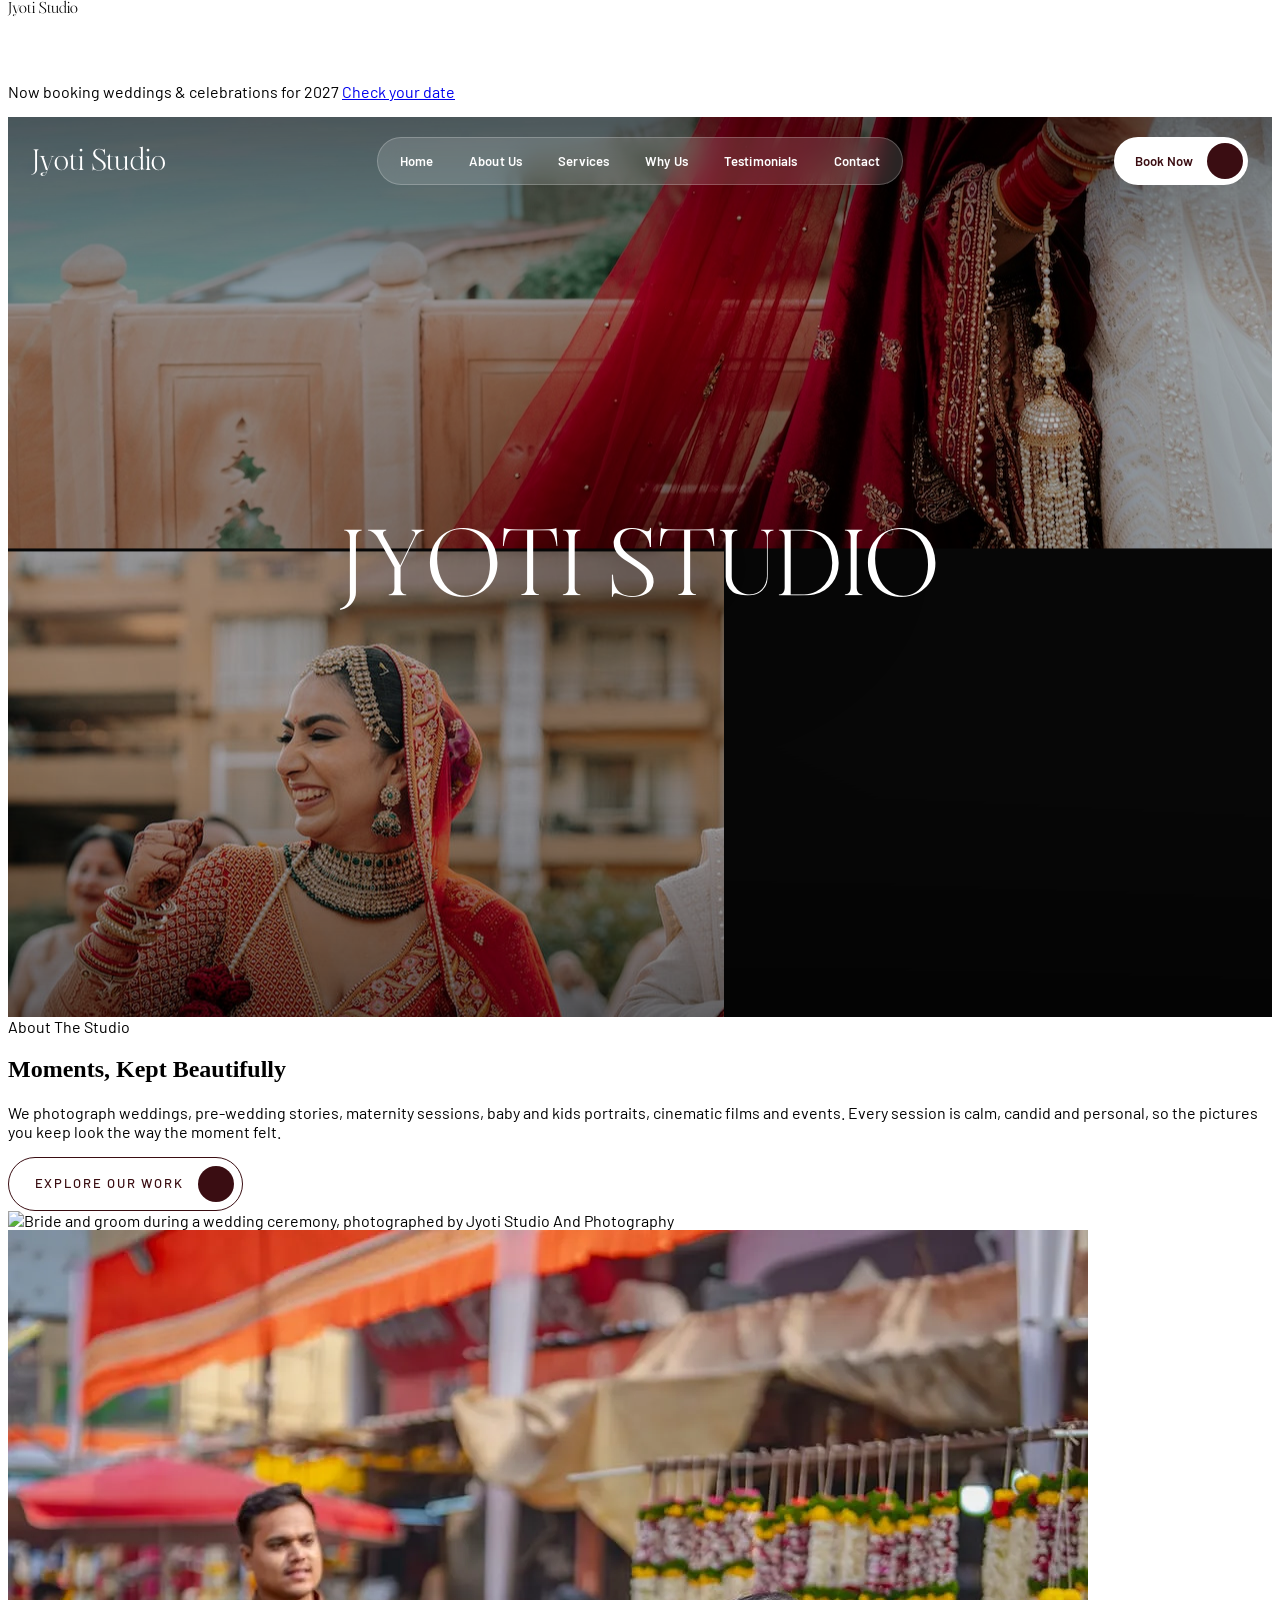
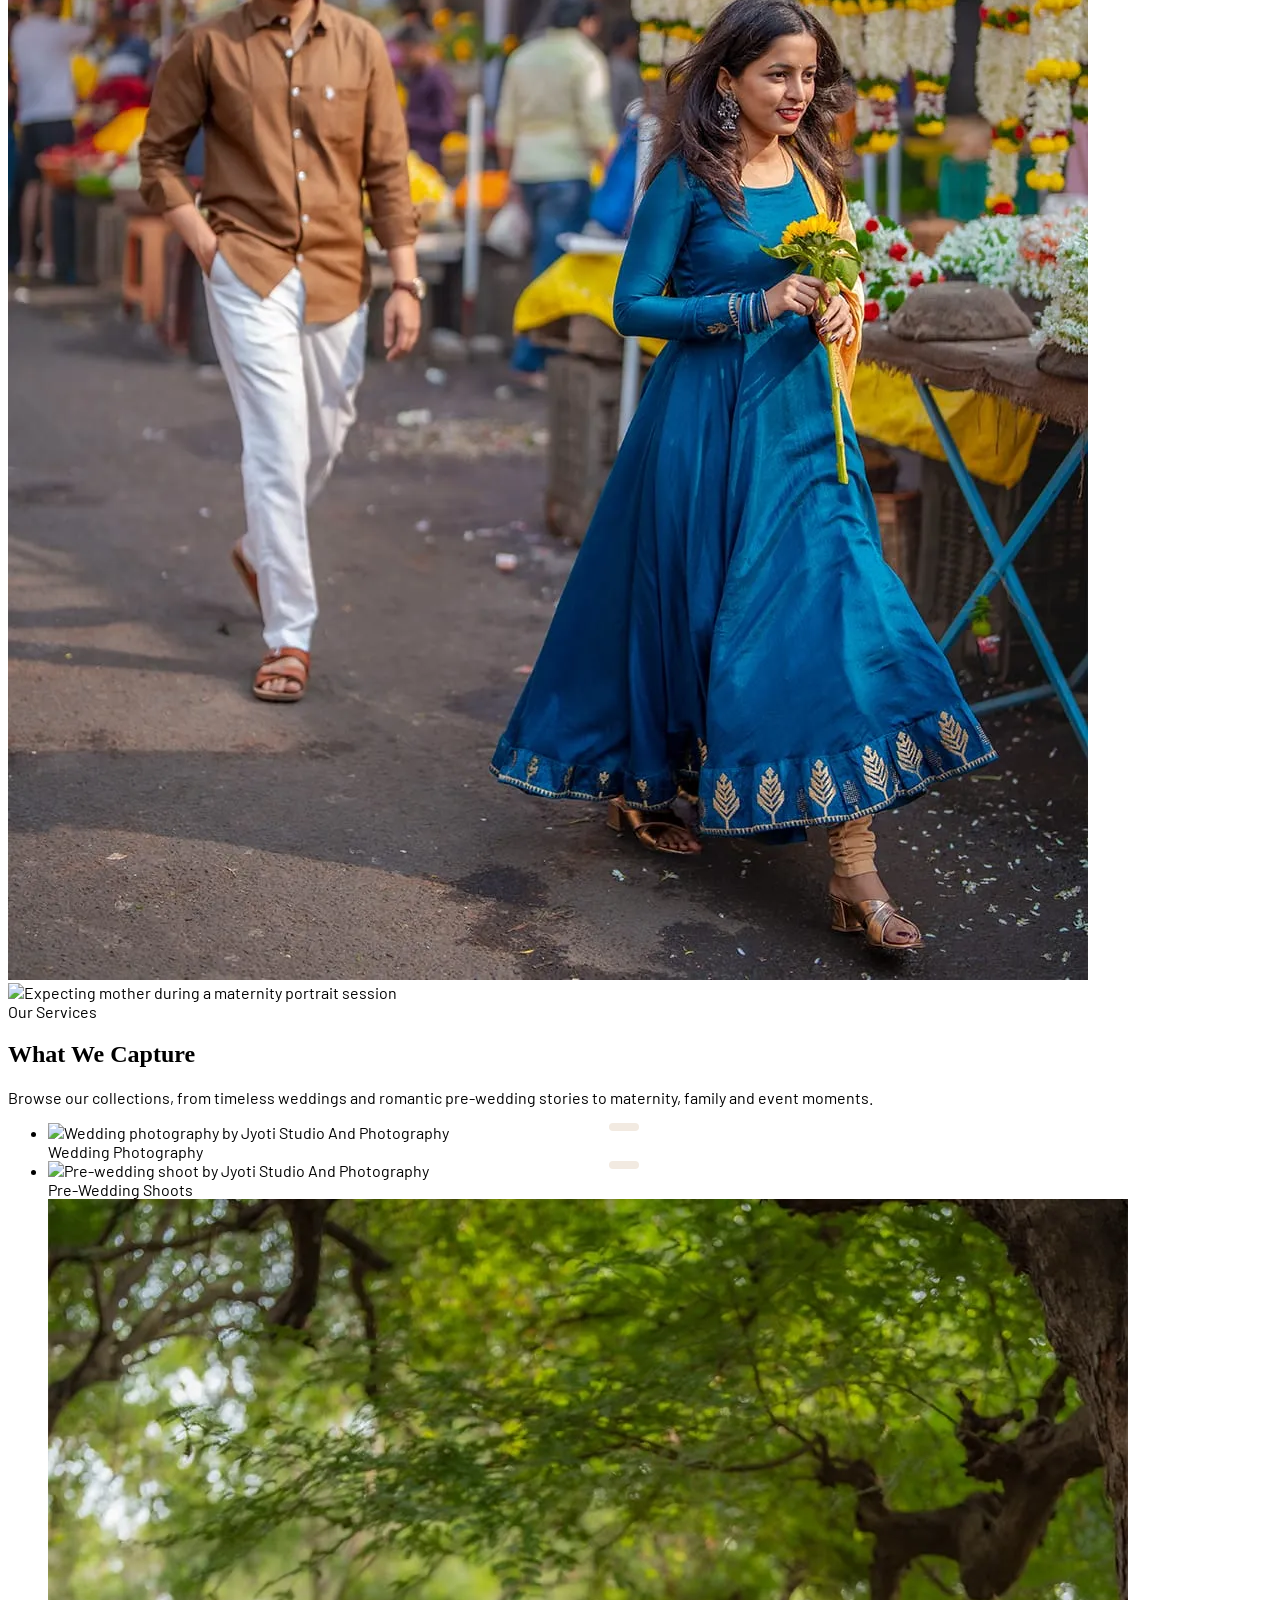
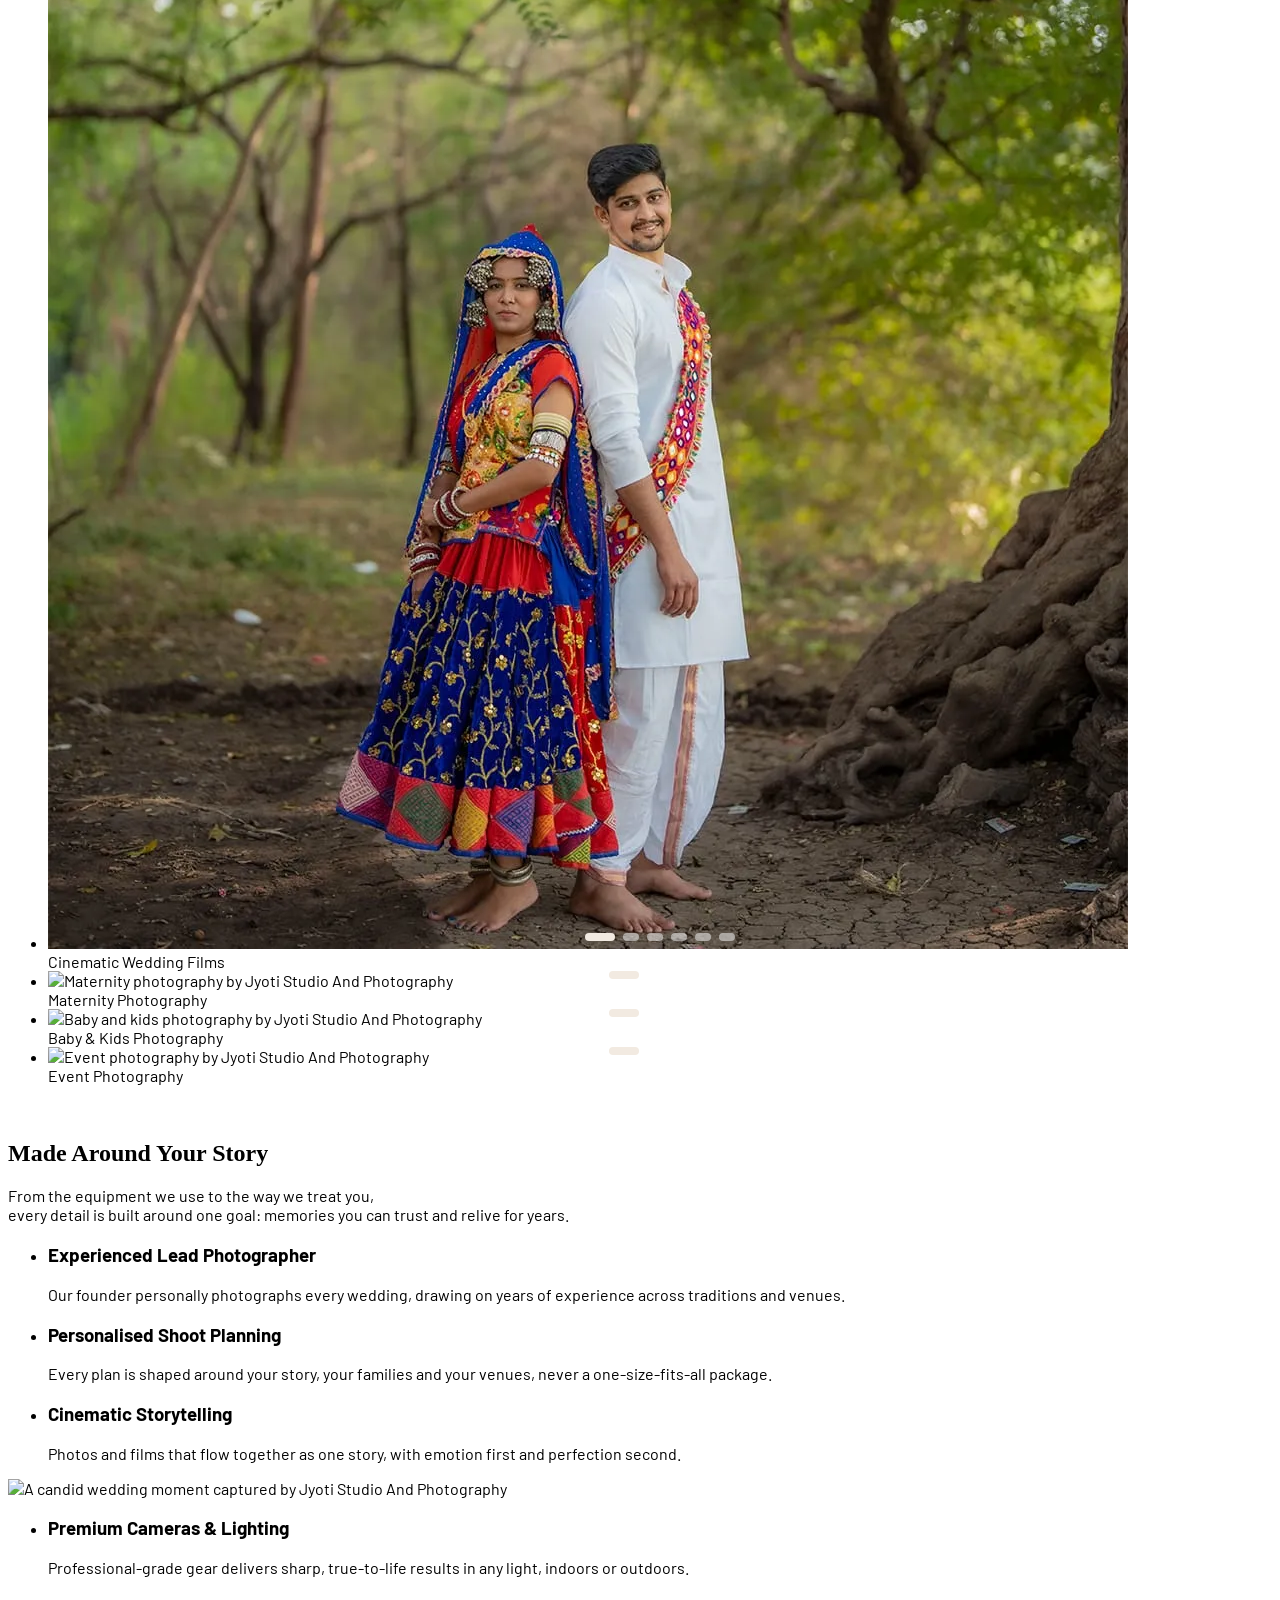
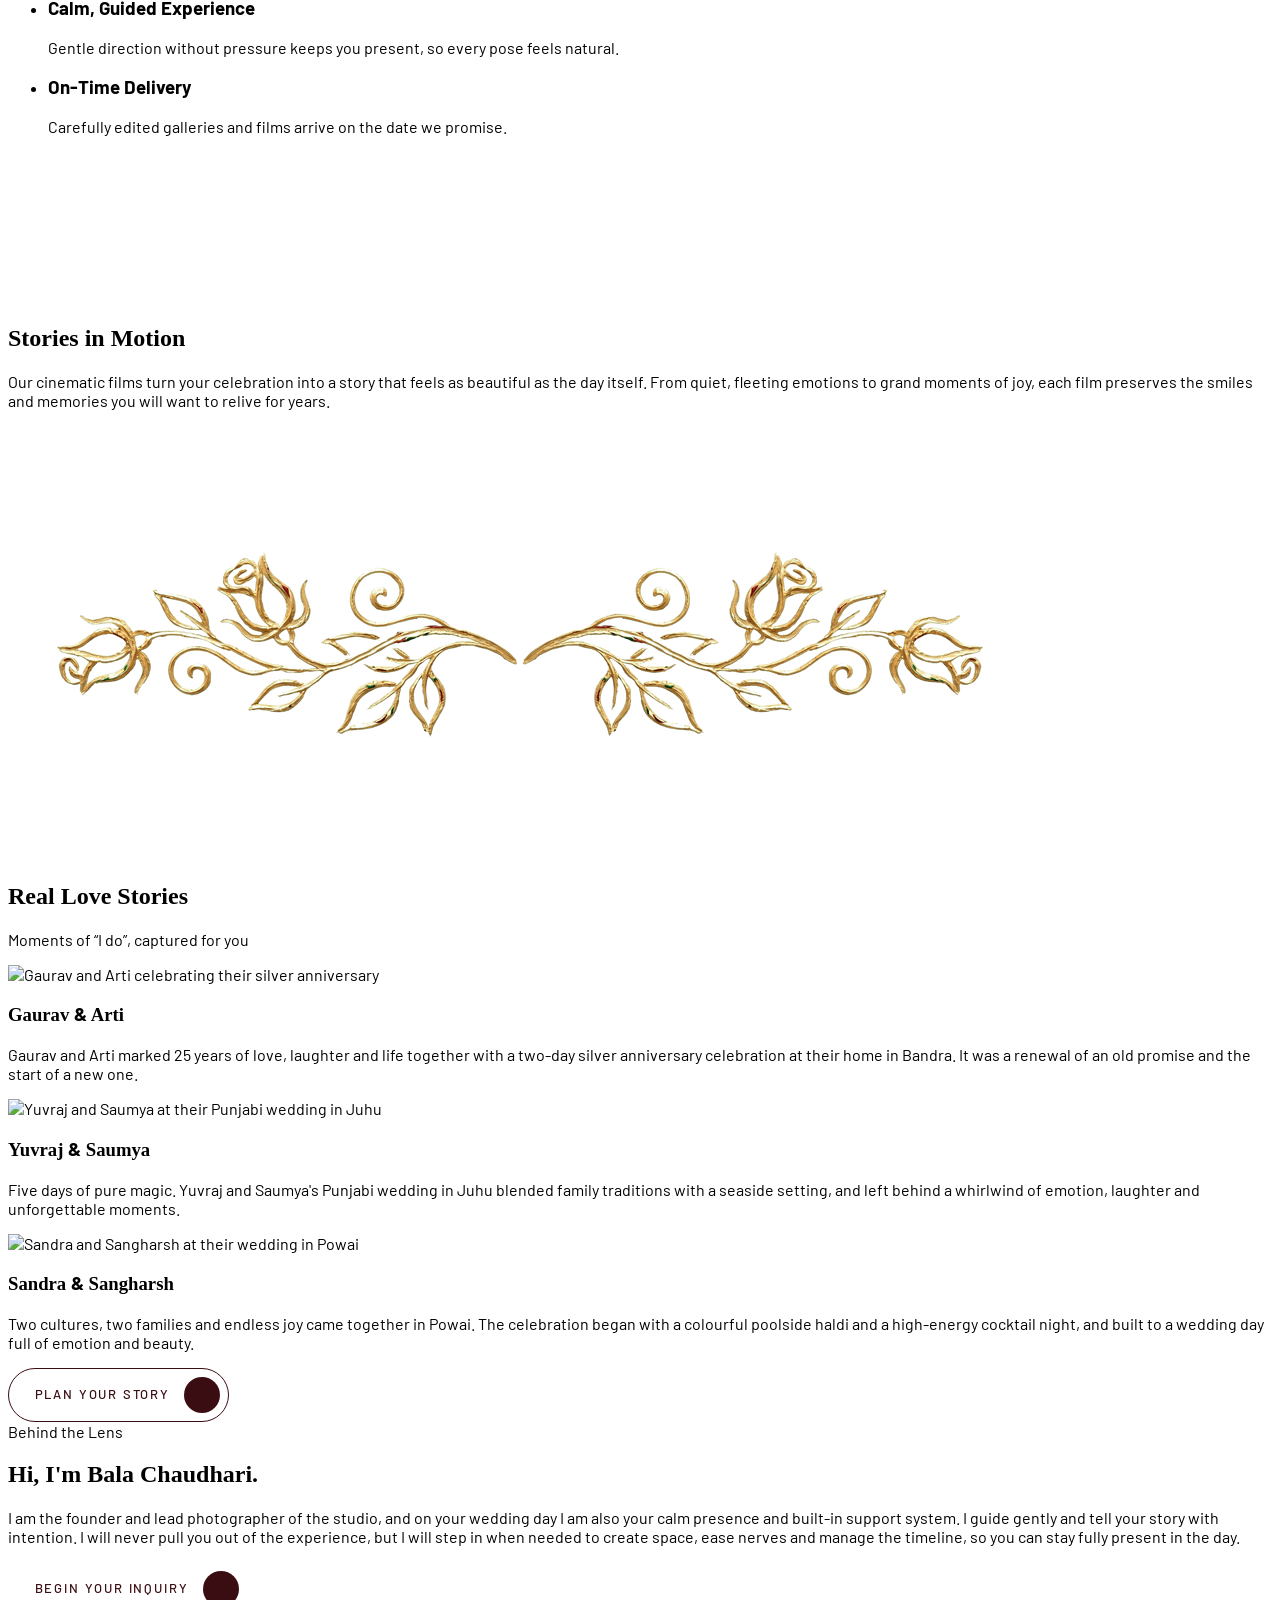
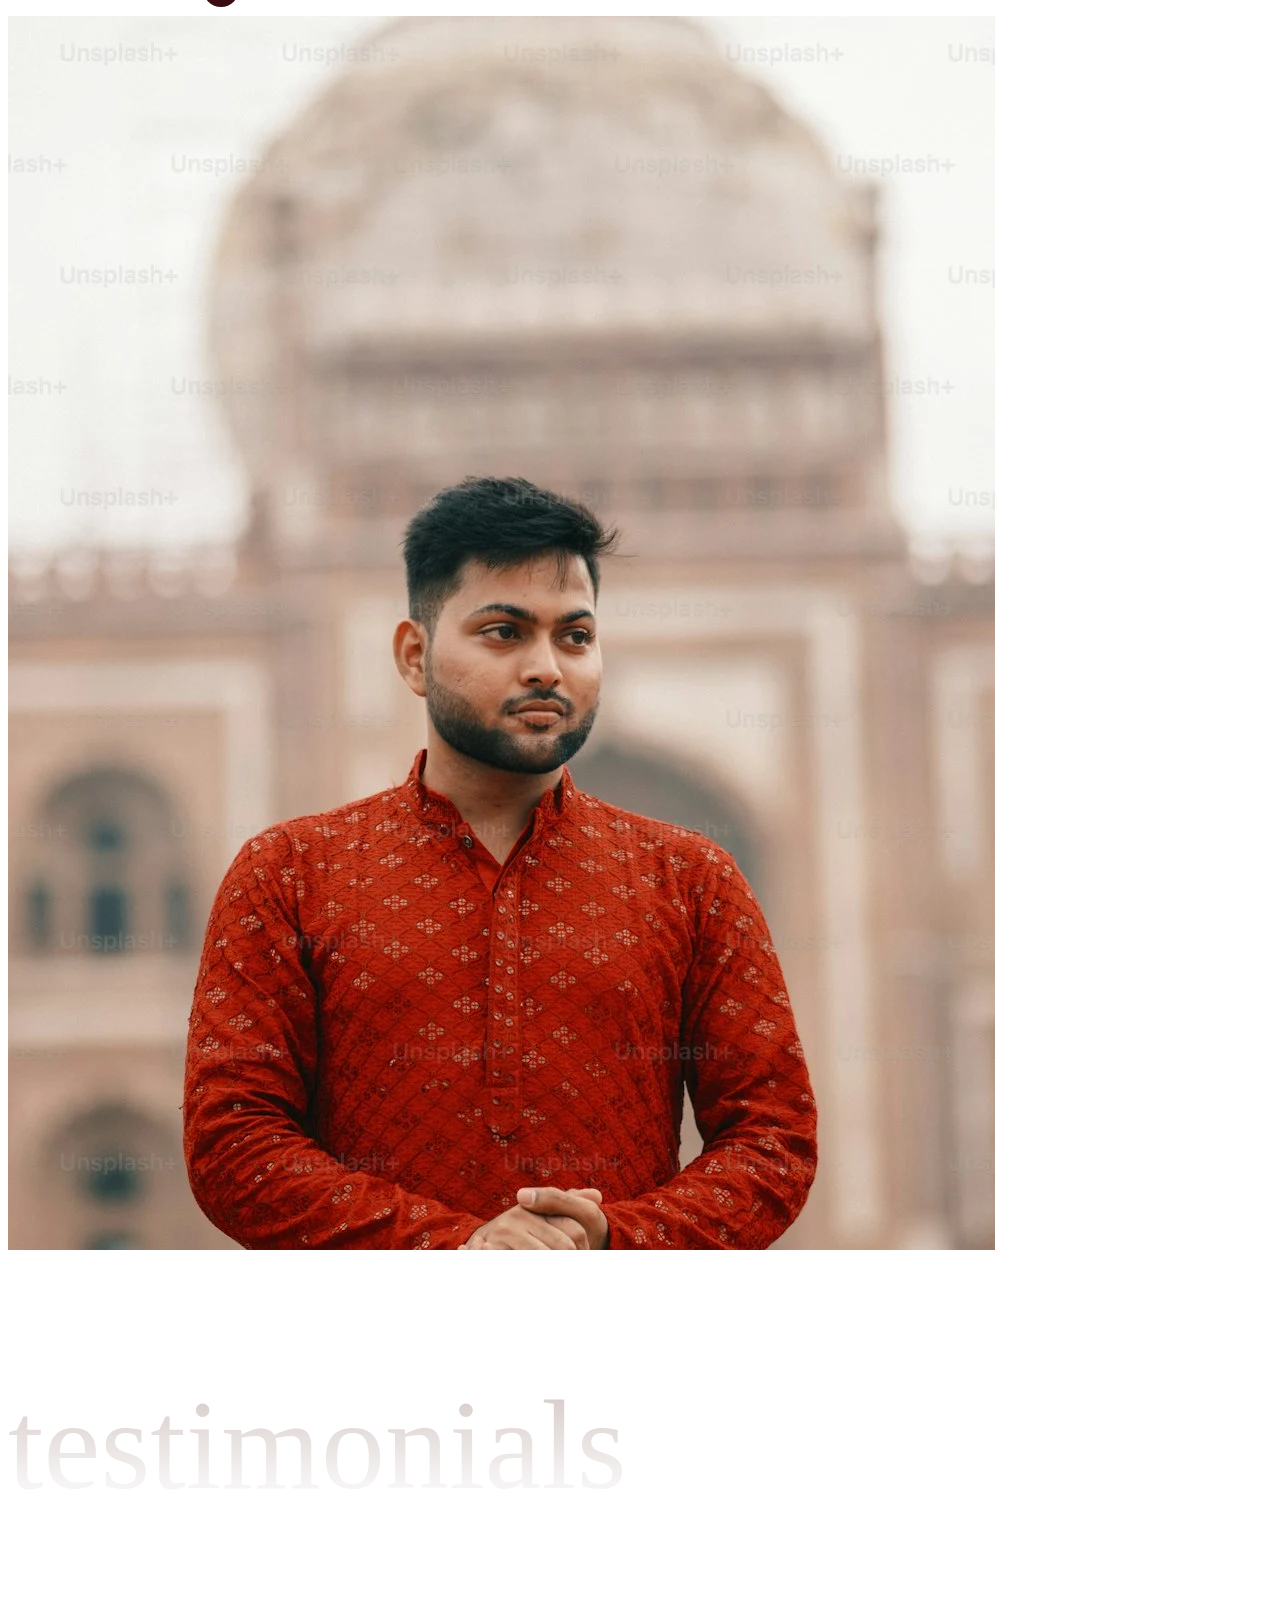
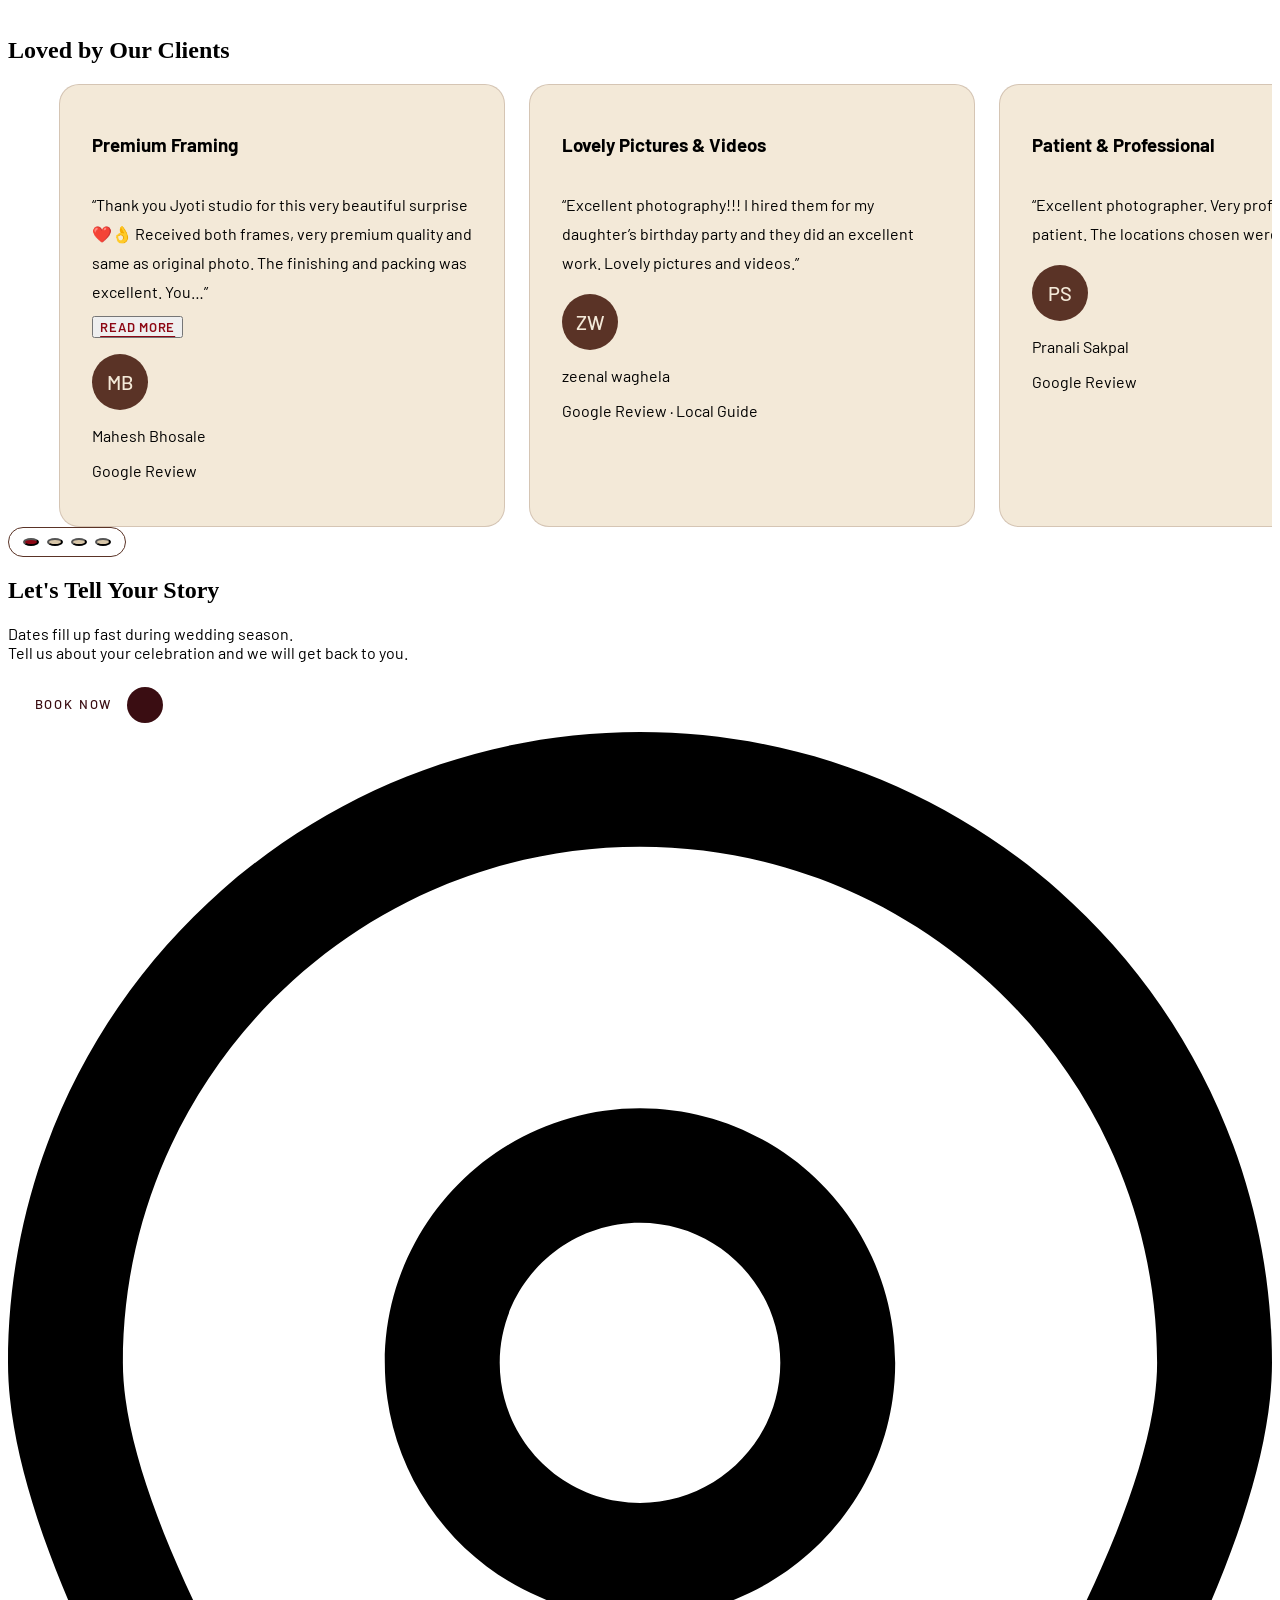
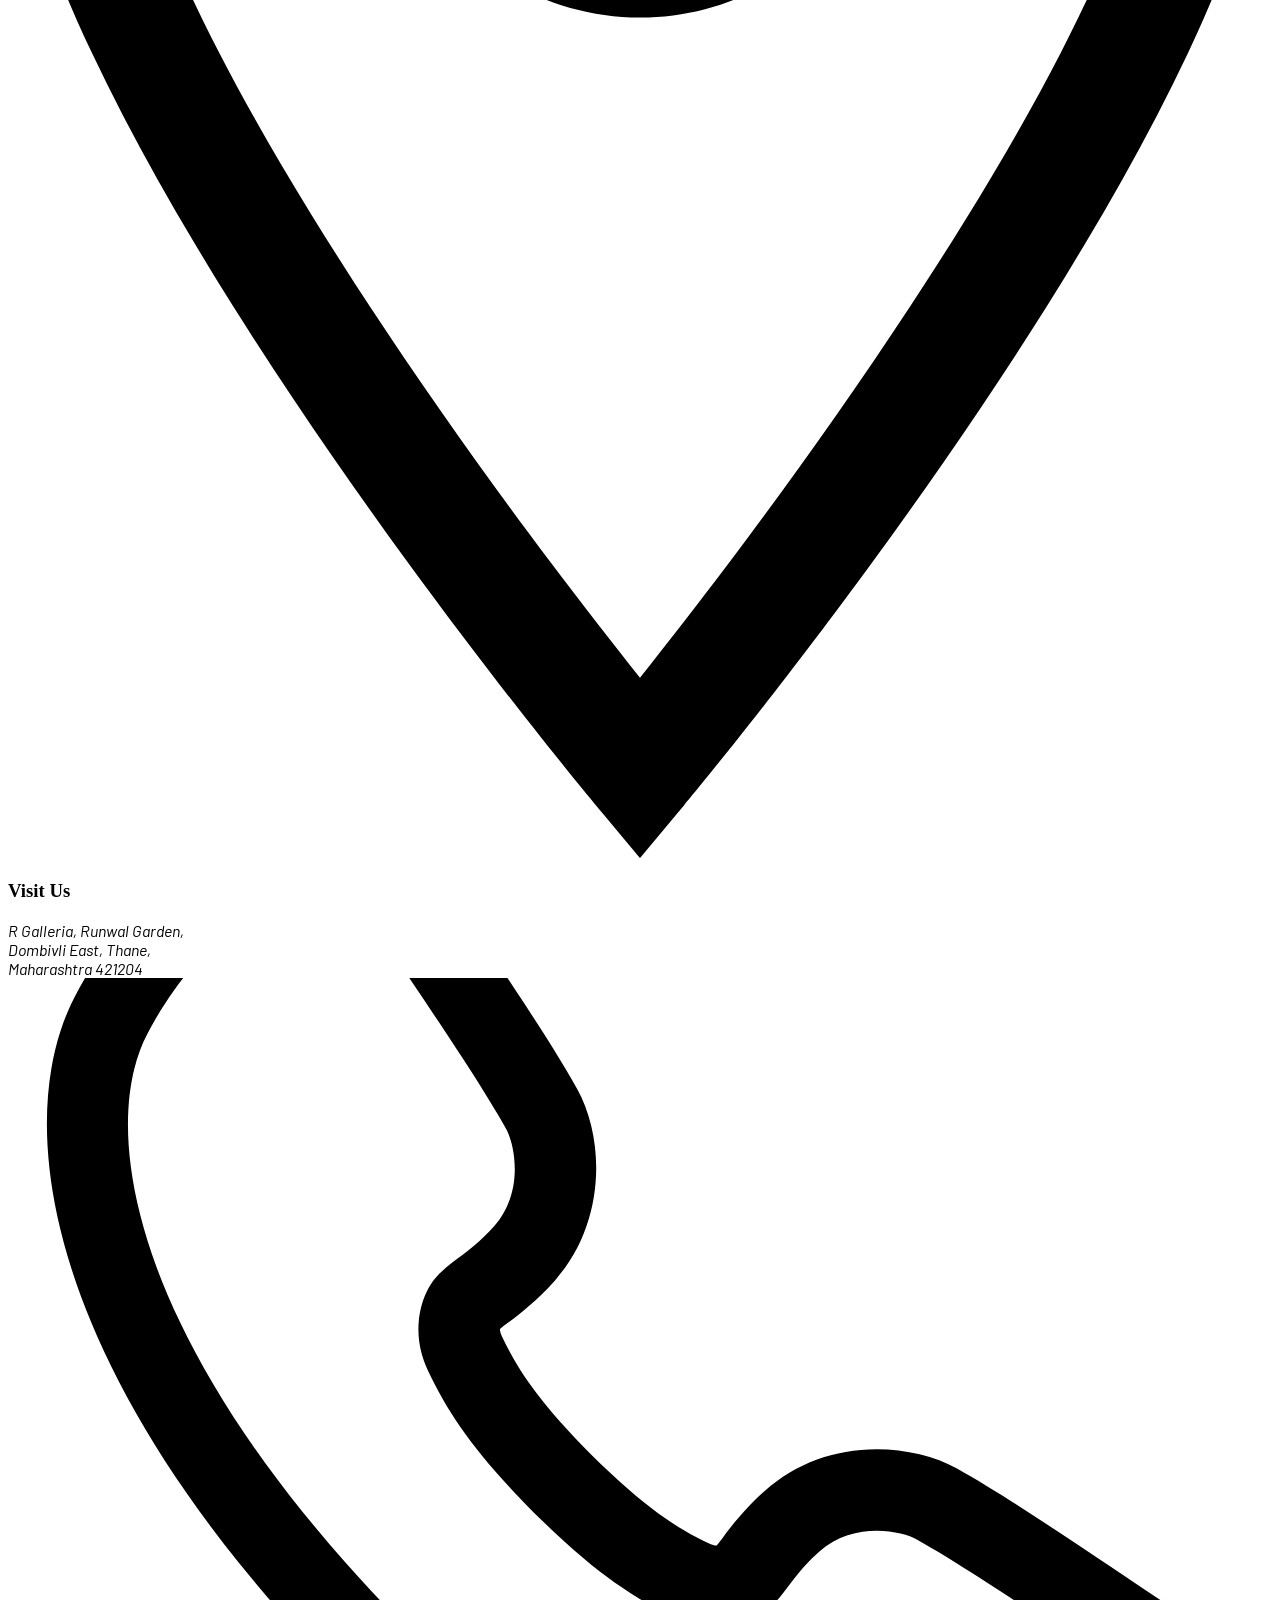
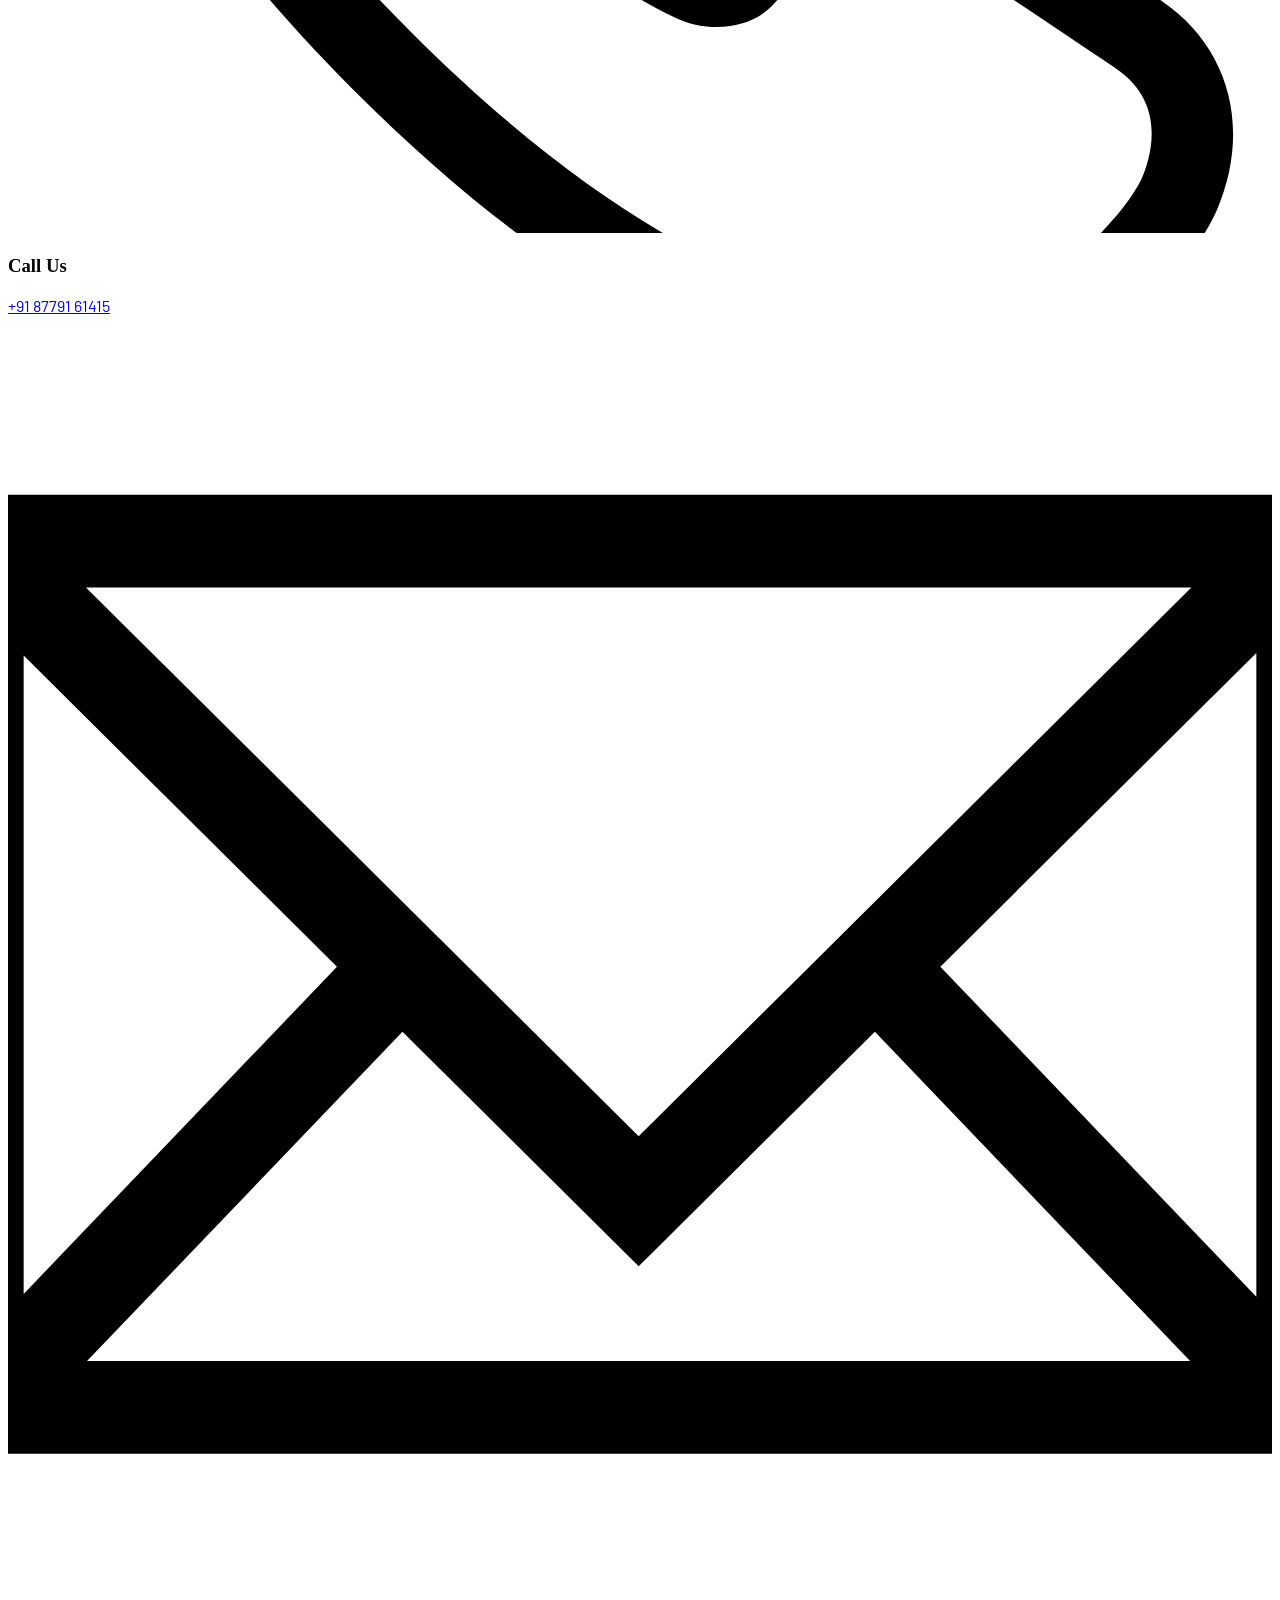
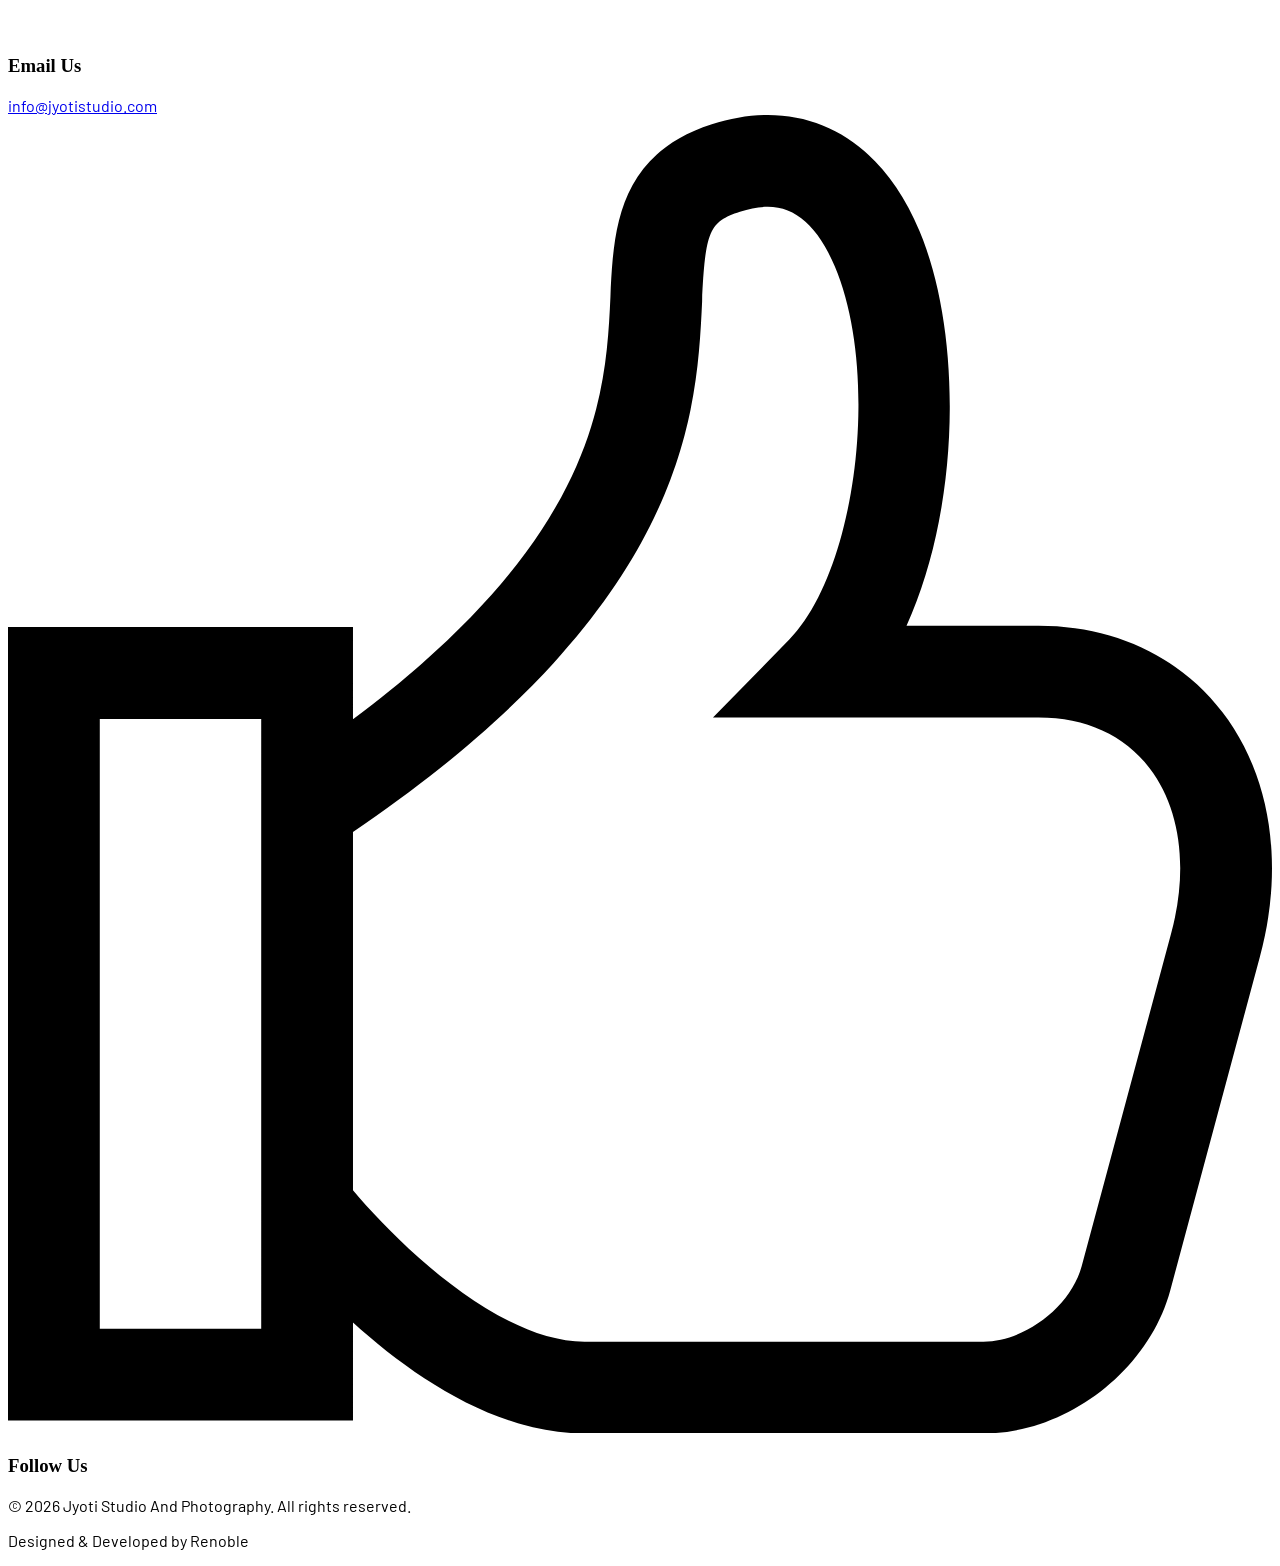
==== commit 983e7869: "changed font" ====
--- a/index.html
+++ b/index.html
@@ -26,9 +26,12 @@
     <link rel="preconnect" href="https://fonts.googleapis.com" />
     <link rel="preconnect" href="https://fonts.gstatic.com" crossorigin />
 
-    <!-- Only the two site fonts: Herr Von Muellerhoff (primary) + Barlow (secondary) -->
+    
+    <link rel="preload" href="./assets/font/soligant.ttf" as="font" type="font/ttf" crossorigin />
+
+    <!-- Secondary font: Barlow only -->
     <link
-      href="https://fonts.googleapis.com/css2?family=Herr+Von+Muellerhoff&family=Barlow:wght@300;400;500;600;700&display=swap"
+      href="https://fonts.googleapis.com/css2?family=Barlow:wght@300;400;500;600;700&display=swap"
       rel="stylesheet"
     />
 
@@ -44,17 +47,29 @@
 
     <link rel="stylesheet" href="https://unpkg.com/lenis@1.3.23/dist/lenis.css" />
 
-    <!-- Tailwind CSS (Play CDN, pinned). For best performance, replace this with a compiled
-         Tailwind build before launch. The config below restores the font-primary / font-secondary utilities. -->
+    <!-- Tailwind CSS (Play CDN, pinned). Replace with a compiled build before launch. -->
     <script src="https://cdn.tailwindcss.com/3.4.17"></script>
     <script src="./assets/js/tailwind-config.js"></script>
 
-    <!-- Hero carousel, font-face and Swiper pagination overrides -->
+    <!-- Hero carousel and Swiper pagination overrides -->
     <link rel="stylesheet" href="./assets/css/custom.css" />
 
-    <!-- Fonts: font-primary (set in tailwind-config) + font-secondary = Barlow.
-         Anything without an explicit font class falls back to font-secondary. -->
     <style>
+      /* ===== Primary font: Soligant (the only primary font) ===== */
+      @font-face {
+        font-family: "Soligant";
+        src: url("./assets/font/soligant.ttf") format("truetype");
+        font-weight: 100 900; /* one file only, so the browser never fakes bold */
+        font-style: normal;
+        font-display: swap;
+      }
+      .font-primary,
+      .hero2__brand,
+      .hero2__title {
+        font-family: "Soligant", serif !important;
+      }
+
+      /* ===== Secondary font: Barlow ===== */
       body,
       button,
       input,
@@ -176,29 +191,15 @@
   <body
     class="font-secondary antialiased flex flex-col min-h-screen overflow-x-clip max-w-[100vw] bg-[#f3e9d8] bg-repeat [background-image:url('./assets/bg-pattern.webp')] [background-size:1000px_auto]"
   >
-    <!-- ============ PAGE LOADER ============
-         1) big white panel shrinks  2) brand panel slides up, text rises letter by letter (masked)
-         3) white rises again from the bottom, text turns black  4) text slides up out, loader wipes away -->
-    <div id="loader" role="status" aria-live="polite" aria-label="Loading Jyoti Studio" class="fixed inset-0 z-[200] overflow-hidden">
-
-      <!-- brand panel + light text -->
-      <div data-l-brand class="absolute inset-0 flex flex-col items-center justify-center bg-[#3a0d12] px-6 text-center">
+    <!-- ============ PAGE LOADER (the only loader) ============
+         1) full-height cream background  2) brand panel slides up over it
+         3) text rises letter by letter (masked)  4) letters slide out, loader slides up -->
+    <div id="loader" role="status" aria-live="polite" aria-label="Loading Jyoti Studio"
+         class="fixed inset-0 z-[200] overflow-hidden bg-[#f3e9d8] bg-repeat [background-image:url('./assets/bg-pattern.webp')] [background-size:1000px_auto]">
+      <div data-l-brand class="absolute inset-0 flex flex-col items-center justify-center bg-[#3a0d12] px-6 text-center will-change-transform">
         <div class="flex flex-col items-end">
-          <p data-l-tag class="mb-1 whitespace-nowrap font-primary lowercase text-xl sm:text-2xl lg:text-4xl leading-none text-[#e8c9a0]" aria-hidden="true">Photography</p>
-          <p data-l-word class="whitespace-nowrap font-primary lowercase text-6xl sm:text-7xl lg:text-9xl leading-none text-[#f3e9d8]" aria-hidden="true">Jyoti Studio</p>
-        </div>
-      </div>
-
-      <!-- big white panel (full height, shrinks away) -->
-      <div data-l-white1 class="absolute inset-x-0 top-0 h-full bg-[#f3e9d8] bg-repeat [background-image:url('./assets/bg-pattern.webp')] [background-size:1000px_auto]"></div>
-
-      <!-- white panel that rises from the bottom, carries the black copy of the text -->
-      <div data-l-white2 class="absolute inset-x-0 bottom-0 h-0 overflow-hidden bg-[#f3e9d8] bg-repeat [background-image:url('./assets/bg-pattern.webp')] [background-size:1000px_auto]">
-        <div data-l-inner class="absolute inset-x-0 bottom-0 flex flex-col items-center justify-center px-6 text-center">
-          <div class="flex flex-col items-end">
-            <p data-l-tag-dark class="mb-1 whitespace-nowrap font-primary lowercase text-xl sm:text-2xl lg:text-4xl leading-none text-[#5a3326]" aria-hidden="true">Photography</p>
-            <p data-l-word-dark class="whitespace-nowrap font-primary lowercase text-6xl sm:text-7xl lg:text-9xl leading-none text-[#5a3326]" aria-hidden="true">Jyoti Studio</p>
-          </div>
+          <p data-l-tag class="mb-2 whitespace-nowrap font-primary uppercase tracking-[0.3em] text-sm sm:text-base lg:text-xl leading-none text-[#e8c9a0]" aria-hidden="true">Photography</p>
+          <p data-l-word class="whitespace-nowrap font-primary text-5xl sm:text-7xl lg:text-8xl leading-none text-[#f3e9d8]" aria-hidden="true">Jyoti Studio</p>
         </div>
       </div>
     </div>
@@ -230,7 +231,7 @@
 
       <!-- ============ 1. HERO ============ -->
       <section id="home" class="hero2" aria-label="Jyoti Studio hero">
-        <!-- strip gallery background (Tailwind only) -->
+        <!-- strip gallery background (Tailwind only). Mobile shows 3 strips, md and up shows 4. -->
         <div class="absolute inset-0 flex gap-1 overflow-hidden bg-[#0a0a0a]" aria-hidden="true">
           <div class="relative flex-1 min-w-0 overflow-hidden">
             <div data-strip="up" data-dur="34" class="flex flex-col gap-1 pb-1 will-change-transform">
@@ -268,7 +269,8 @@
               <img src="./assets/img/hero-strip/strip-2.jpg" alt="" loading="lazy" decoding="async" class="block w-full h-[46vh] min-h-[320px] object-cover object-[center_22%]" />
             </div>
           </div>
-          <div class="relative flex-1 min-w-0 overflow-hidden">
+          <!-- 4th strip: hidden on mobile so only three vertical strips show -->
+          <div class="relative hidden md:block flex-1 min-w-0 overflow-hidden">
             <div data-strip="down" data-dur="26" class="flex flex-col gap-1 pb-1 will-change-transform">
               <img src="./assets/img/hero-strip/strip-3.jpg" alt="" loading="eager" decoding="async" class="block w-full h-[46vh] min-h-[320px] object-cover object-[center_22%]" />
               <img src="./assets/img/hero-strip/strip-4.jpg" alt="" loading="eager" decoding="async" class="block w-full h-[46vh] min-h-[320px] object-cover object-[center_22%]" />
@@ -1280,15 +1282,16 @@
     <script src="https://cdn.jsdelivr.net/npm/swiper@11/swiper-bundle.min.js"></script>
     <script src="https://unpkg.com/lenis@1.3.23/dist/lenis.min.js"></script>
 
+    <!-- ============ LOADER SCRIPT (the only loader) ============
+         1) cream bg shows  2) brand panel slides up  3) text rises letter by letter
+         4) letters slide out, then the whole loader slides up and is removed -->
     <script>
       (function () {
         var el = document.getElementById('loader');
         if (!el) return;
         var root = document.documentElement;
         var reduce = window.matchMedia('(prefers-reduced-motion: reduce)').matches;
-        var q = function (n) { return el.querySelector('[' + n + ']'); };
-        var brand = q('data-l-brand'), white1 = q('data-l-white1'), white2 = q('data-l-white2'), inner = q('data-l-inner');
-
+        var brand = el.querySelector('[data-l-brand]');
         var loaded = document.readyState === 'complete';
         var introDone = false, outroStarted = false;
 
@@ -1302,22 +1305,22 @@
           window.dispatchEvent(new Event('loaderdone'));
         }
 
-        // Fallback: no GSAP / reduced motion -> simple fade
+        // Fallback: no GSAP or reduced motion
         if (!window.gsap || reduce) {
           var fade = function () { el.style.transition = 'opacity .4s'; el.style.opacity = '0'; setTimeout(remove, 450); };
-          if (loaded) { fade(); } else { window.addEventListener('load', fade); }
+          if (loaded) fade(); else window.addEventListener('load', fade);
           setTimeout(function () { if (document.getElementById('loader')) fade(); }, 7000);
           return;
         }
 
-        // Split text into characters, each inside an overflow-hidden mask (the "frame")
+        // Split text into letters, each inside an overflow-hidden mask
         function split(node) {
           var txt = node.textContent;
           node.textContent = '';
           var chars = [];
           txt.split('').forEach(function (c) {
             var mask = document.createElement('span');
-            mask.className = 'inline-block overflow-hidden align-bottom pt-[0.15em] pb-[0.25em] -mt-[0.15em] -mb-[0.25em]';
+            mask.className = 'inline-block overflow-hidden align-bottom pt-[0.2em] pb-[0.3em] -mt-[0.2em] -mb-[0.3em]';
             var ch = document.createElement('span');
             ch.className = 'inline-block will-change-transform';
             ch.textContent = c === ' ' ? '\u00A0' : c;
@@ -1327,41 +1330,44 @@
           });
           return chars;
         }
-        var wordL = split(q('data-l-word')), tagL = split(q('data-l-tag'));
-        var wordD = split(q('data-l-word-dark')), tagD = split(q('data-l-tag-dark'));
-
-        // black copy must line up exactly with the light copy: give it the full viewport height
-        function sizeInner() { inner.style.height = el.offsetHeight + 'px'; }
-        sizeInner();
-        window.addEventListener('resize', sizeInner);
-
-        // starting state
-        gsap.set(brand, { yPercent: 100, y: -2 }); // 2px overlap under the white edge = no gap line
-        gsap.set(wordL.concat(tagL), { yPercent: 170 }); // fully below the mask (no peeking tops)
-
-        // INTRO: white shrinks + brand slides up, then letters rise one by one
-        var intro = gsap.timeline({ onComplete: function () { introDone = true; tryOutro(); } });
-        intro
-          .to(white1, { height: 0, duration: 1.1, ease: 'power3.inOut' }, 0.35)
-          .to(brand, { yPercent: 0, y: 0, duration: 1.1, ease: 'power3.inOut' }, 0.35)
-          .to(wordL, { yPercent: 0, duration: 0.9, ease: 'power4.out', stagger: 0.06 }, '-=0.2')
-          .to(tagL, { yPercent: 0, duration: 0.7, ease: 'power4.out', stagger: 0.03 }, '-=0.5')
-          .to({}, { duration: 0.6 }); // hold
-
-        // OUTRO: white rises from the bottom (text turns black), letters slide up out, loader wipes away
-        function tryOutro() {
+        var wordC = split(el.querySelector('[data-l-word]'));
+        var tagC  = split(el.querySelector('[data-l-tag]'));
+
+        // Start state: brand panel below the screen, letters below their masks
+        gsap.set(brand, { yPercent: 100 });
+        gsap.set(wordC.concat(tagC), { yPercent: 180 });
+
+        // Step 4: letters slide out, then brand + cream slide up together
+        function outro() {
           if (outroStarted || !introDone || !loaded) return;
           outroStarted = true;
-          gsap.timeline({ onComplete: function () { window.removeEventListener('resize', sizeInner); remove(); } })
-            .to(white2, { height: '100%', duration: 0.95, ease: 'power3.inOut' }, 0)
-            .to(wordD.concat(tagD), { yPercent: -160, duration: 0.7, ease: 'power3.in', stagger: 0.035 }, '+=0.1')
-            .to(el, { yPercent: -100, duration: 0.9, ease: 'power3.inOut' }, '+=0.05'); // starts only after every letter has left
-        }
-
-        if (!loaded) { window.addEventListener('load', function () { loaded = true; tryOutro(); }); }
-
-        // safety net so the page never stays covered
-        setTimeout(function () { loaded = true; introDone = true; tryOutro(); }, 8000);
+          gsap.timeline({ onComplete: remove })
+            .to(tagC.concat(wordC), { yPercent: -180, duration: 0.7, ease: 'power3.in', stagger: 0.03 })
+            .to(el, { yPercent: -100, duration: 1.1, ease: 'power4.inOut' }, '-=0.2');
+        }
+
+        // Steps 1-3: cream shows, brand panel slides up, text rises
+        function startIntro() {
+          gsap.timeline({ onComplete: function () { introDone = true; outro(); } })
+            .to(brand, { yPercent: 0, duration: 1.2, ease: 'power4.inOut' }, 0.2)
+            .to(wordC, { yPercent: 0, duration: 1, ease: 'power4.out', stagger: 0.06 }, '-=0.45')
+            .to(tagC,  { yPercent: 0, duration: 0.8, ease: 'power4.out', stagger: 0.03 }, '-=0.7')
+            .to({}, { duration: 0.6 }); // hold
+        }
+
+        // Wait for Soligant so the text never flashes in a fallback font
+        var fontsReady = (document.fonts && document.fonts.load)
+          ? Promise.race([
+              document.fonts.load('64px "Soligant"'),
+              new Promise(function (r) { setTimeout(r, 2500); })
+            ])
+          : Promise.resolve();
+        fontsReady.then(startIntro);
+
+        if (!loaded) window.addEventListener('load', function () { loaded = true; outro(); });
+
+        // Safety net: never leave the page covered
+        setTimeout(function () { loaded = true; introDone = true; outro(); }, 9000);
       })();
     </script>
     <script src="./assets/js/swipers.js"></script>
--- a/assets/css/custom.css
+++ b/assets/css/custom.css
@@ -13,9 +13,7 @@
 @font-face {
   font-family: "Soligant";
   src:
-    url("../fonts/Soligant.woff2") format("woff2"),
-    url("../fonts/Soligant.otf") format("opentype"),
-    url("../fonts/Soligant.ttf") format("truetype");
+    url("../font/Soligant.ttf") format("truetype");
   font-weight: 400;
   font-style: normal;
   font-display: swap;
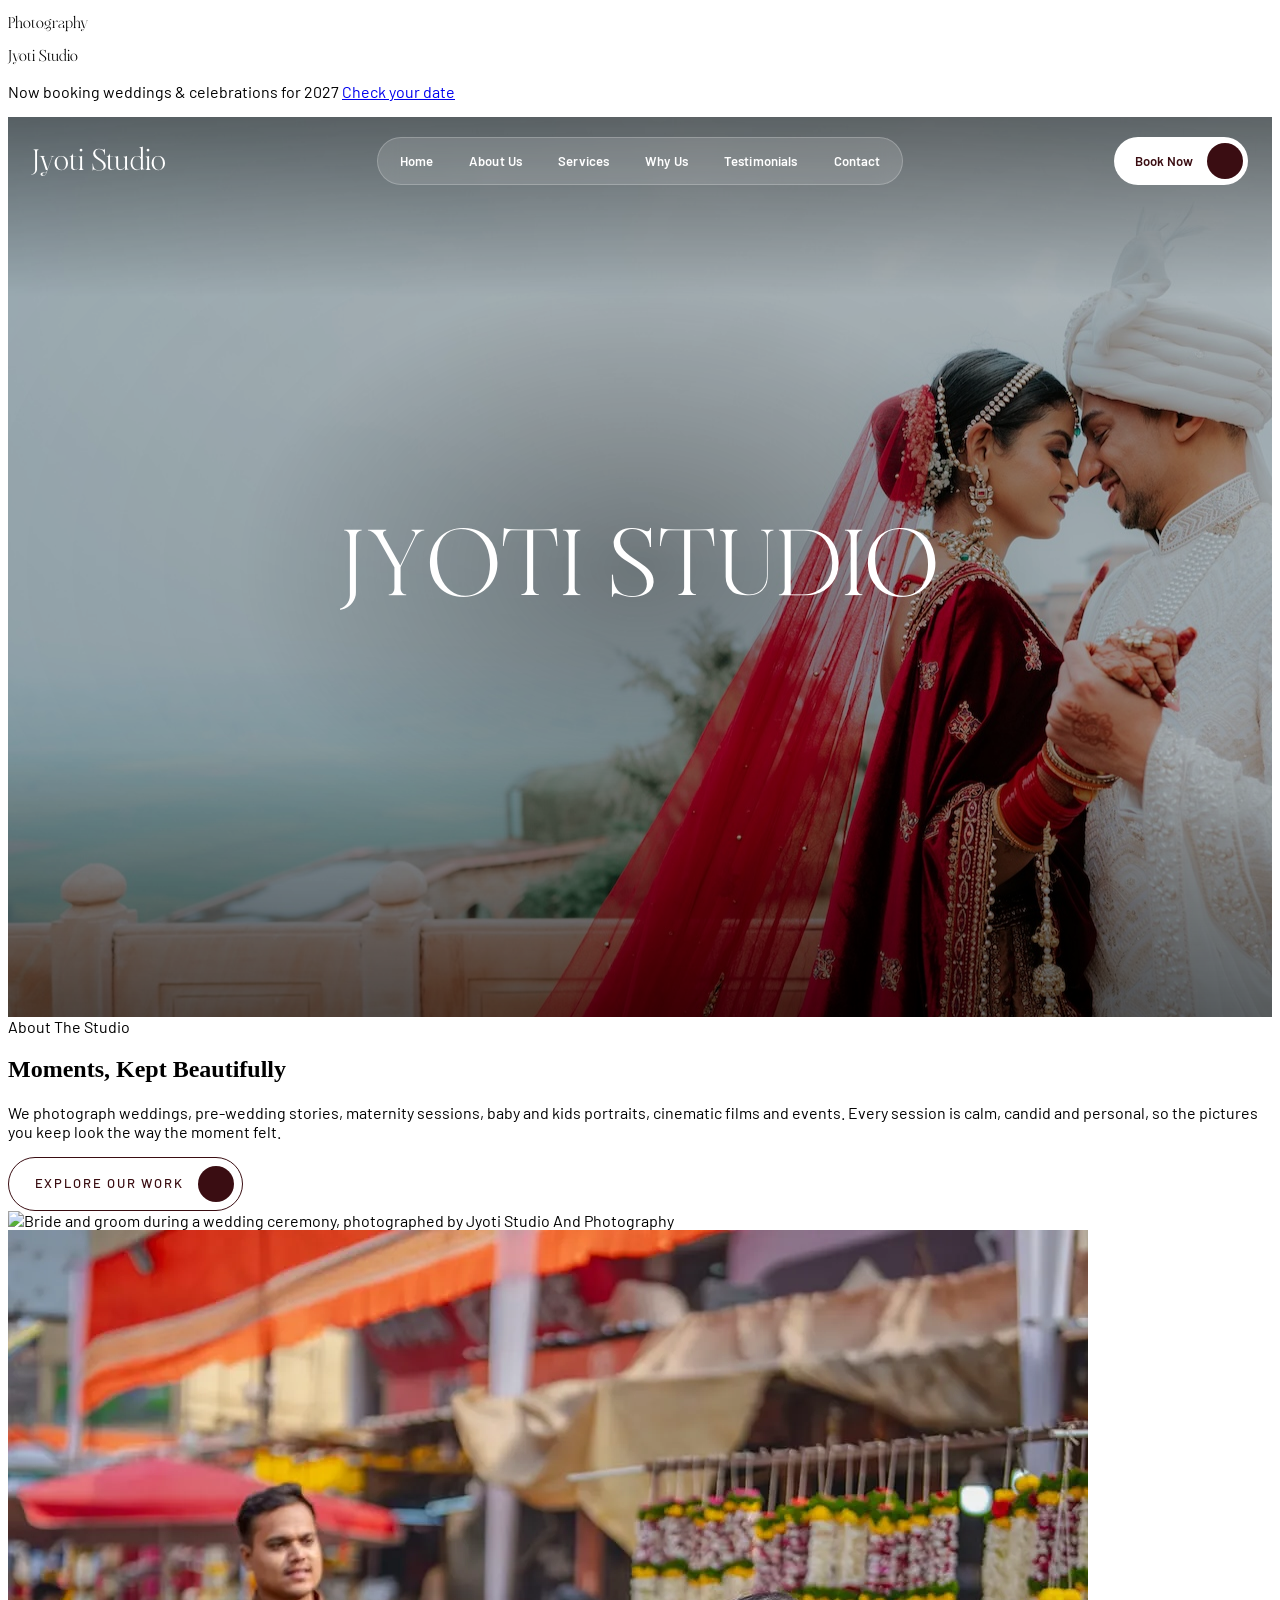
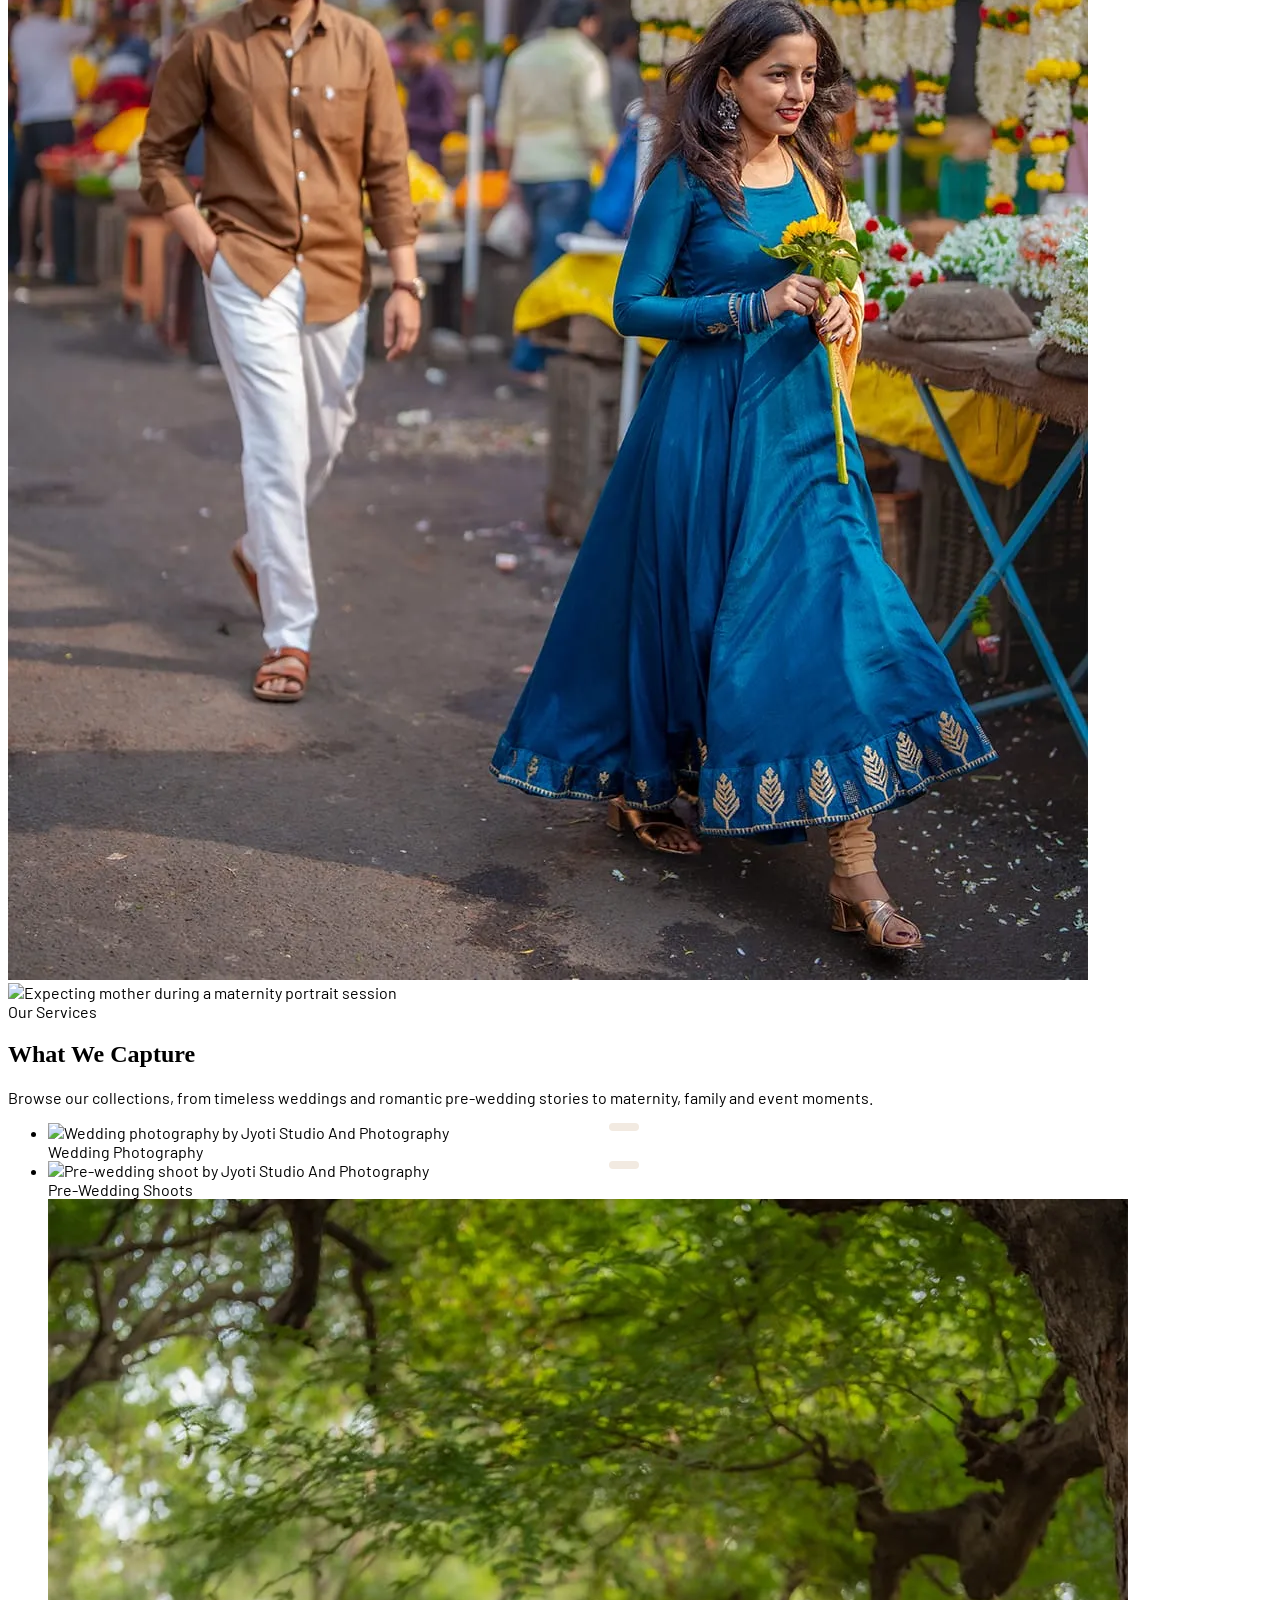
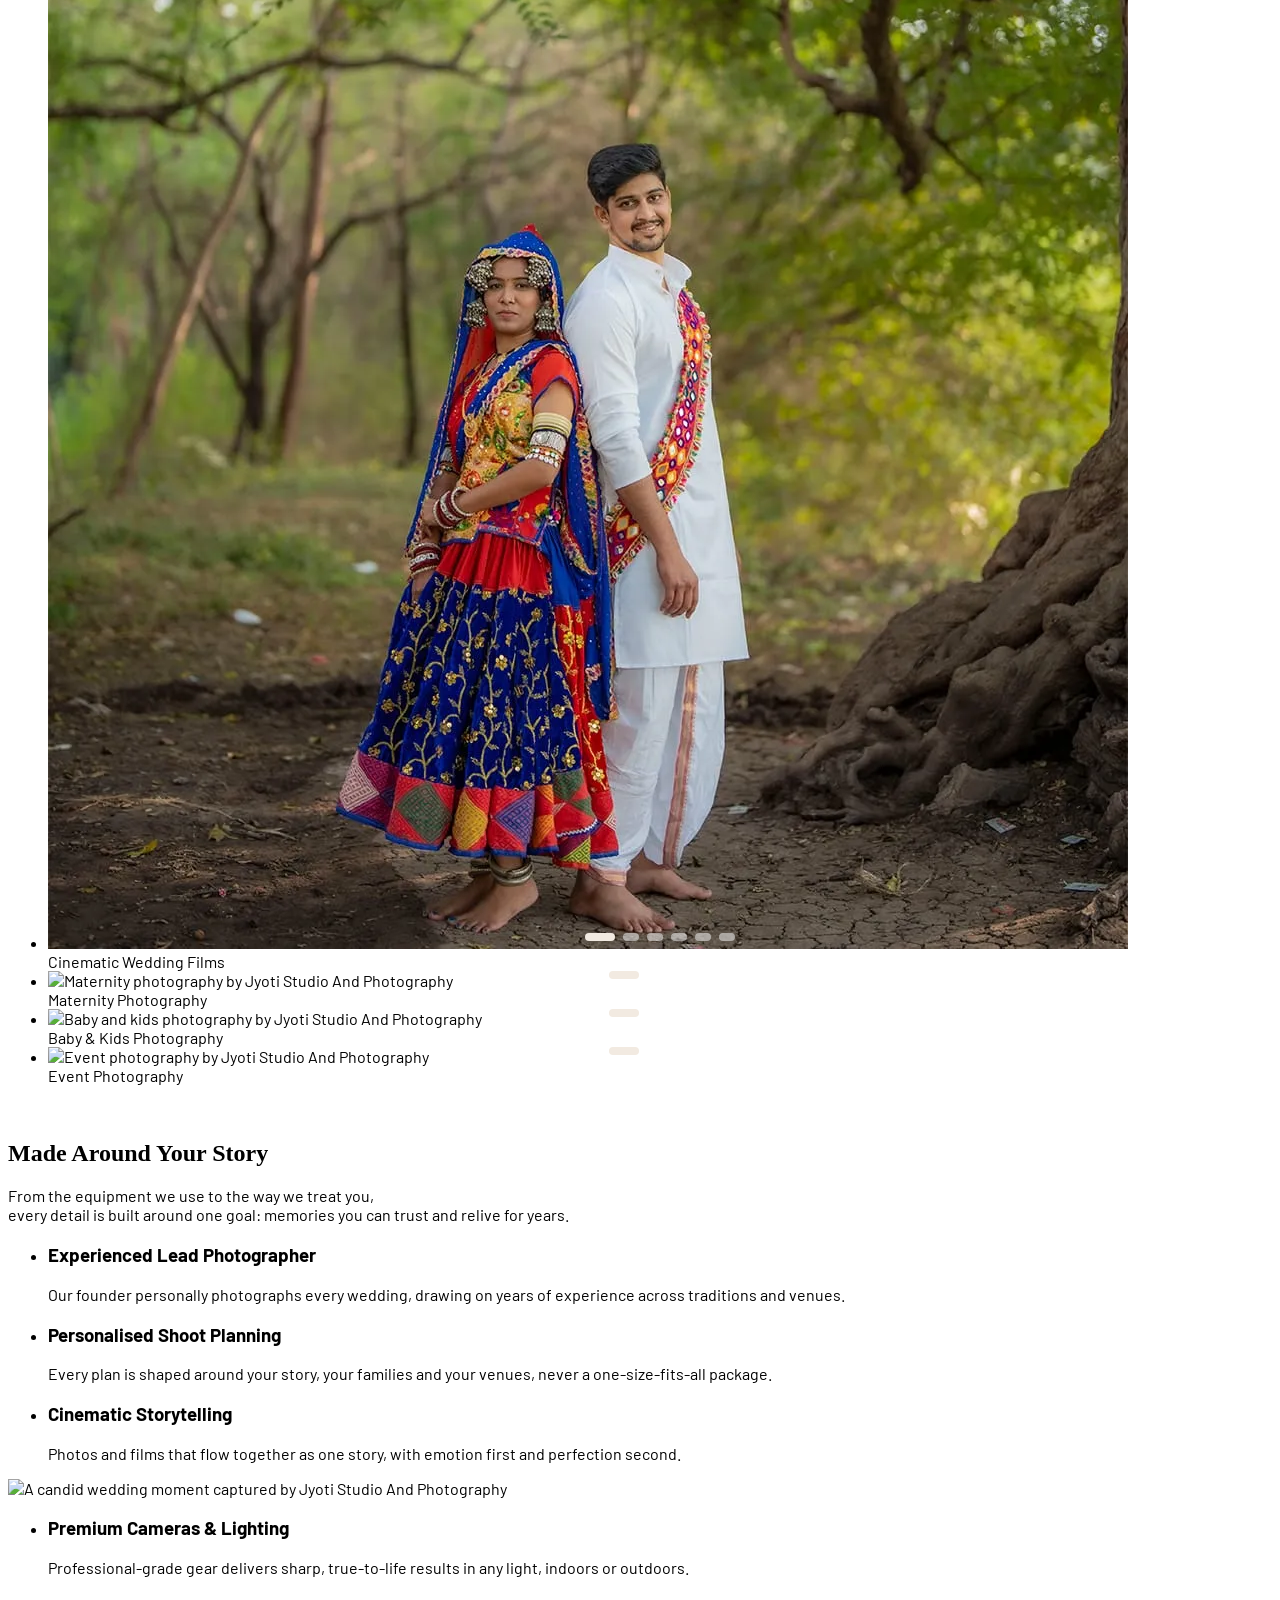
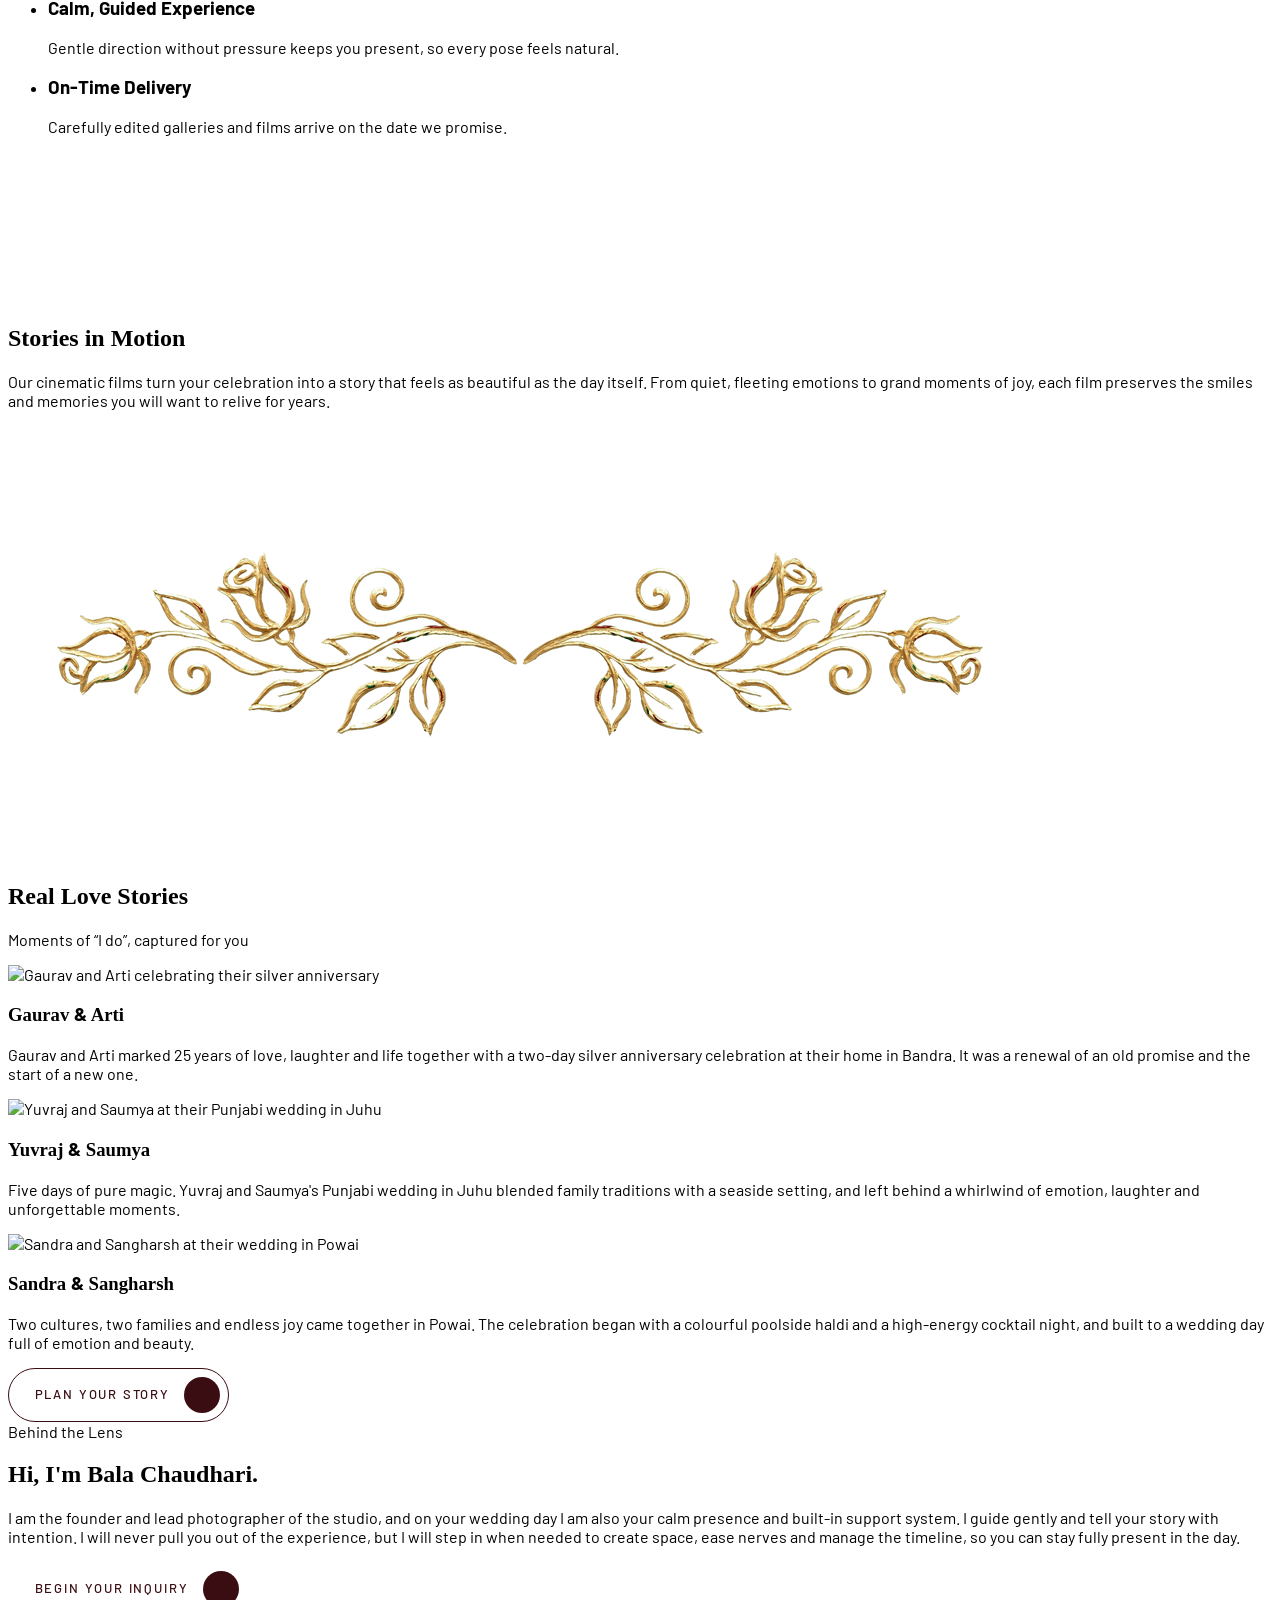
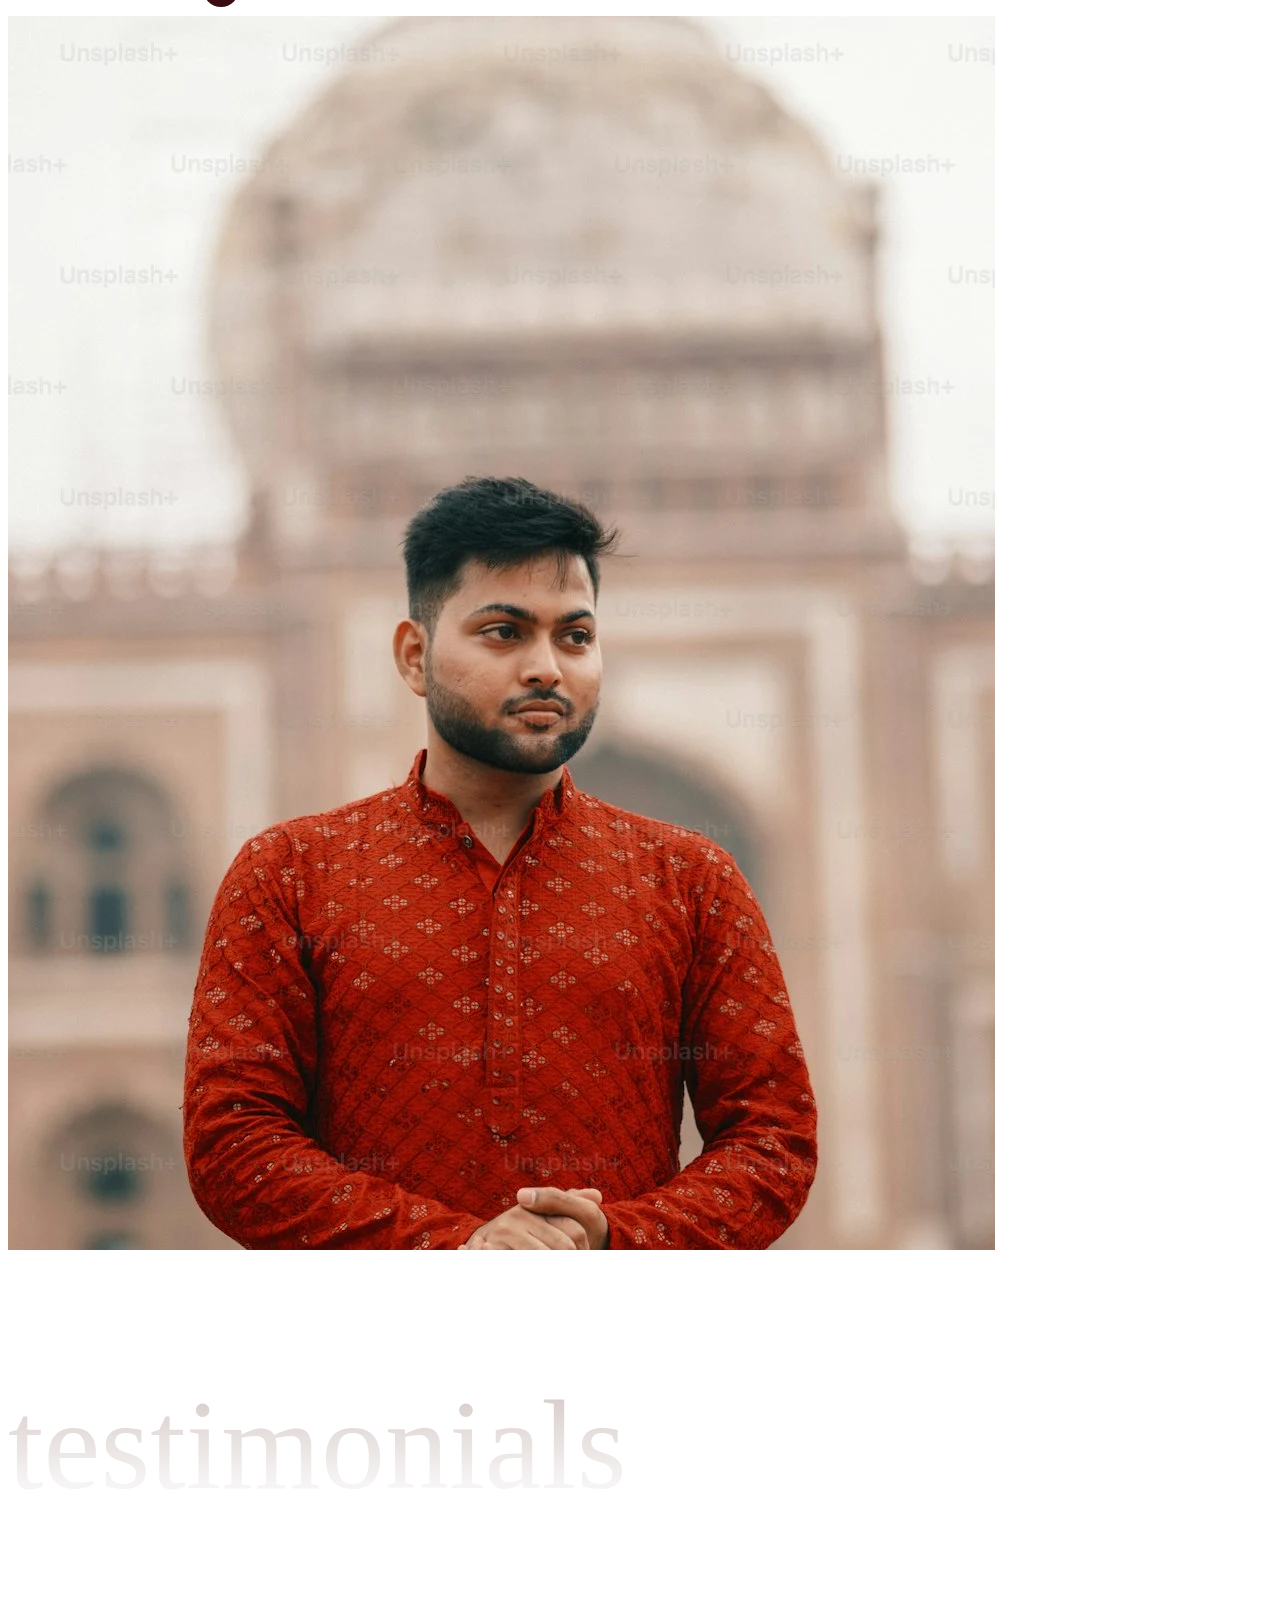
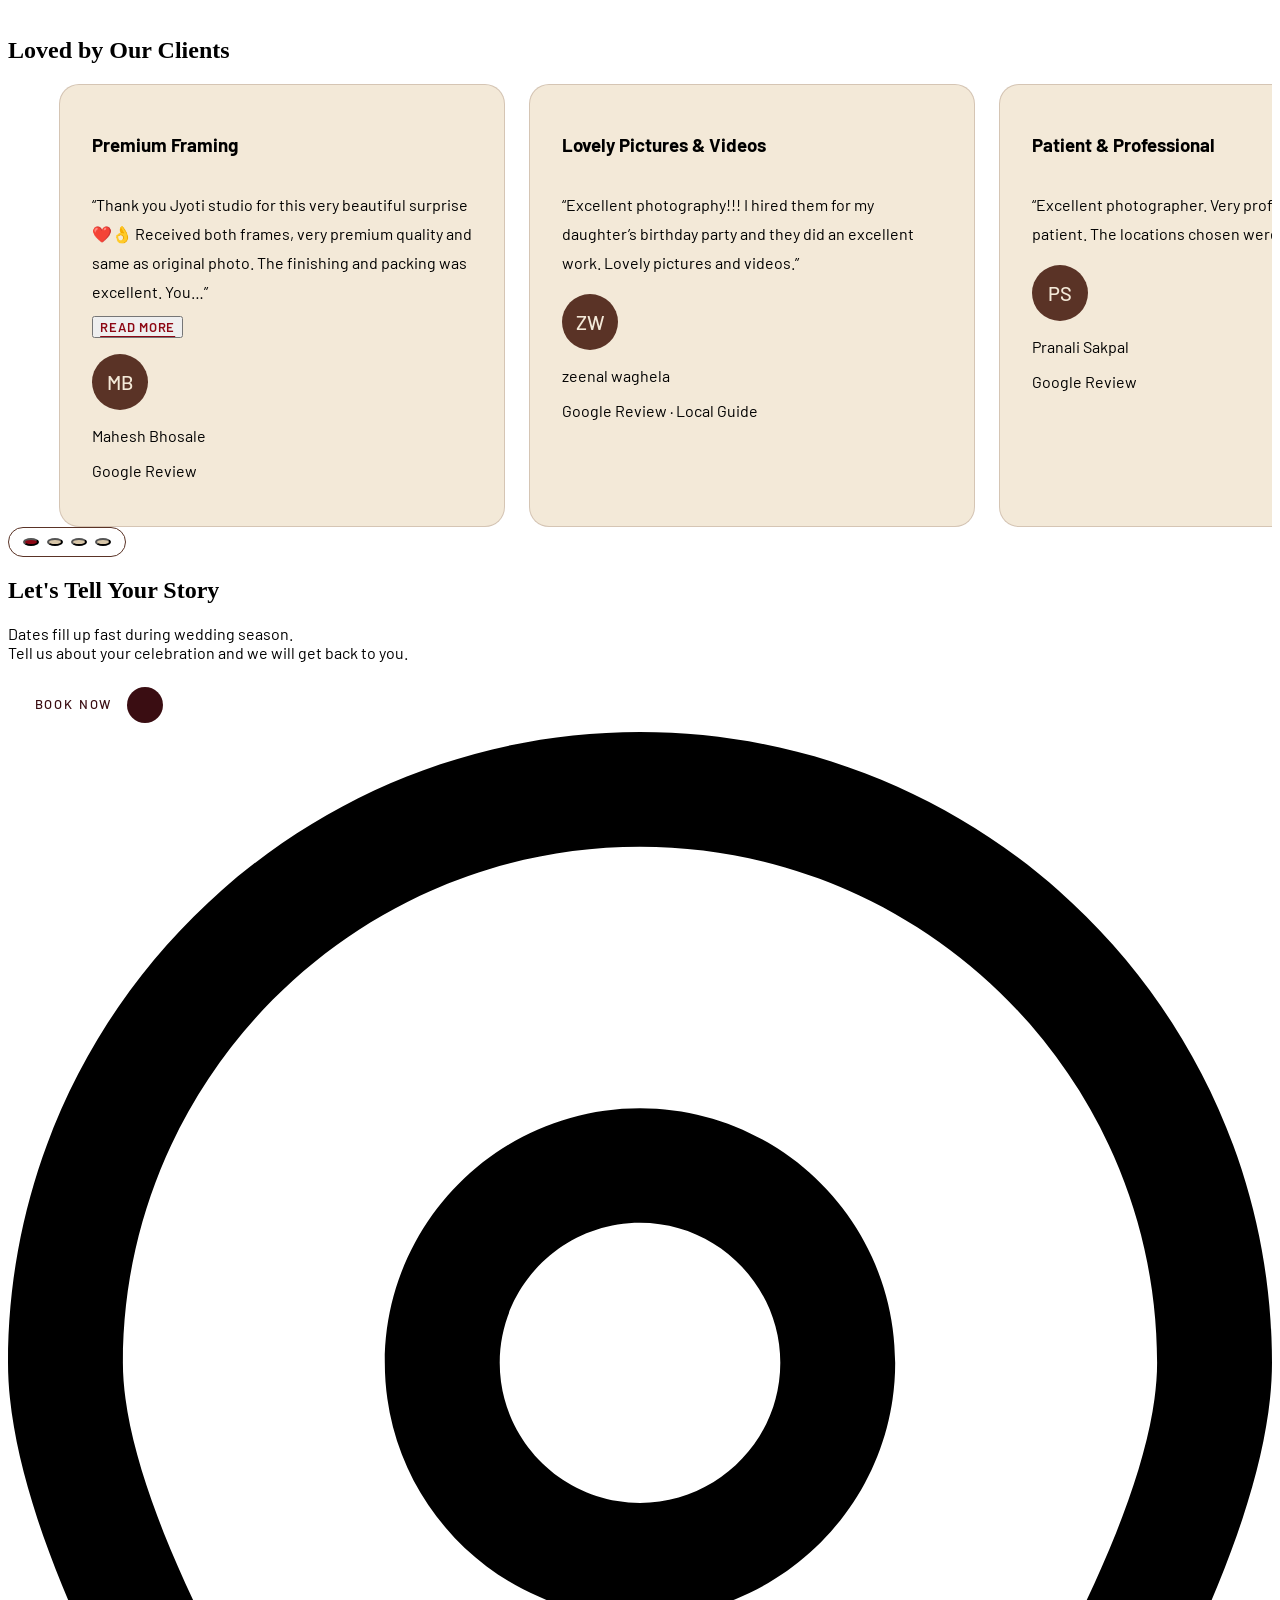
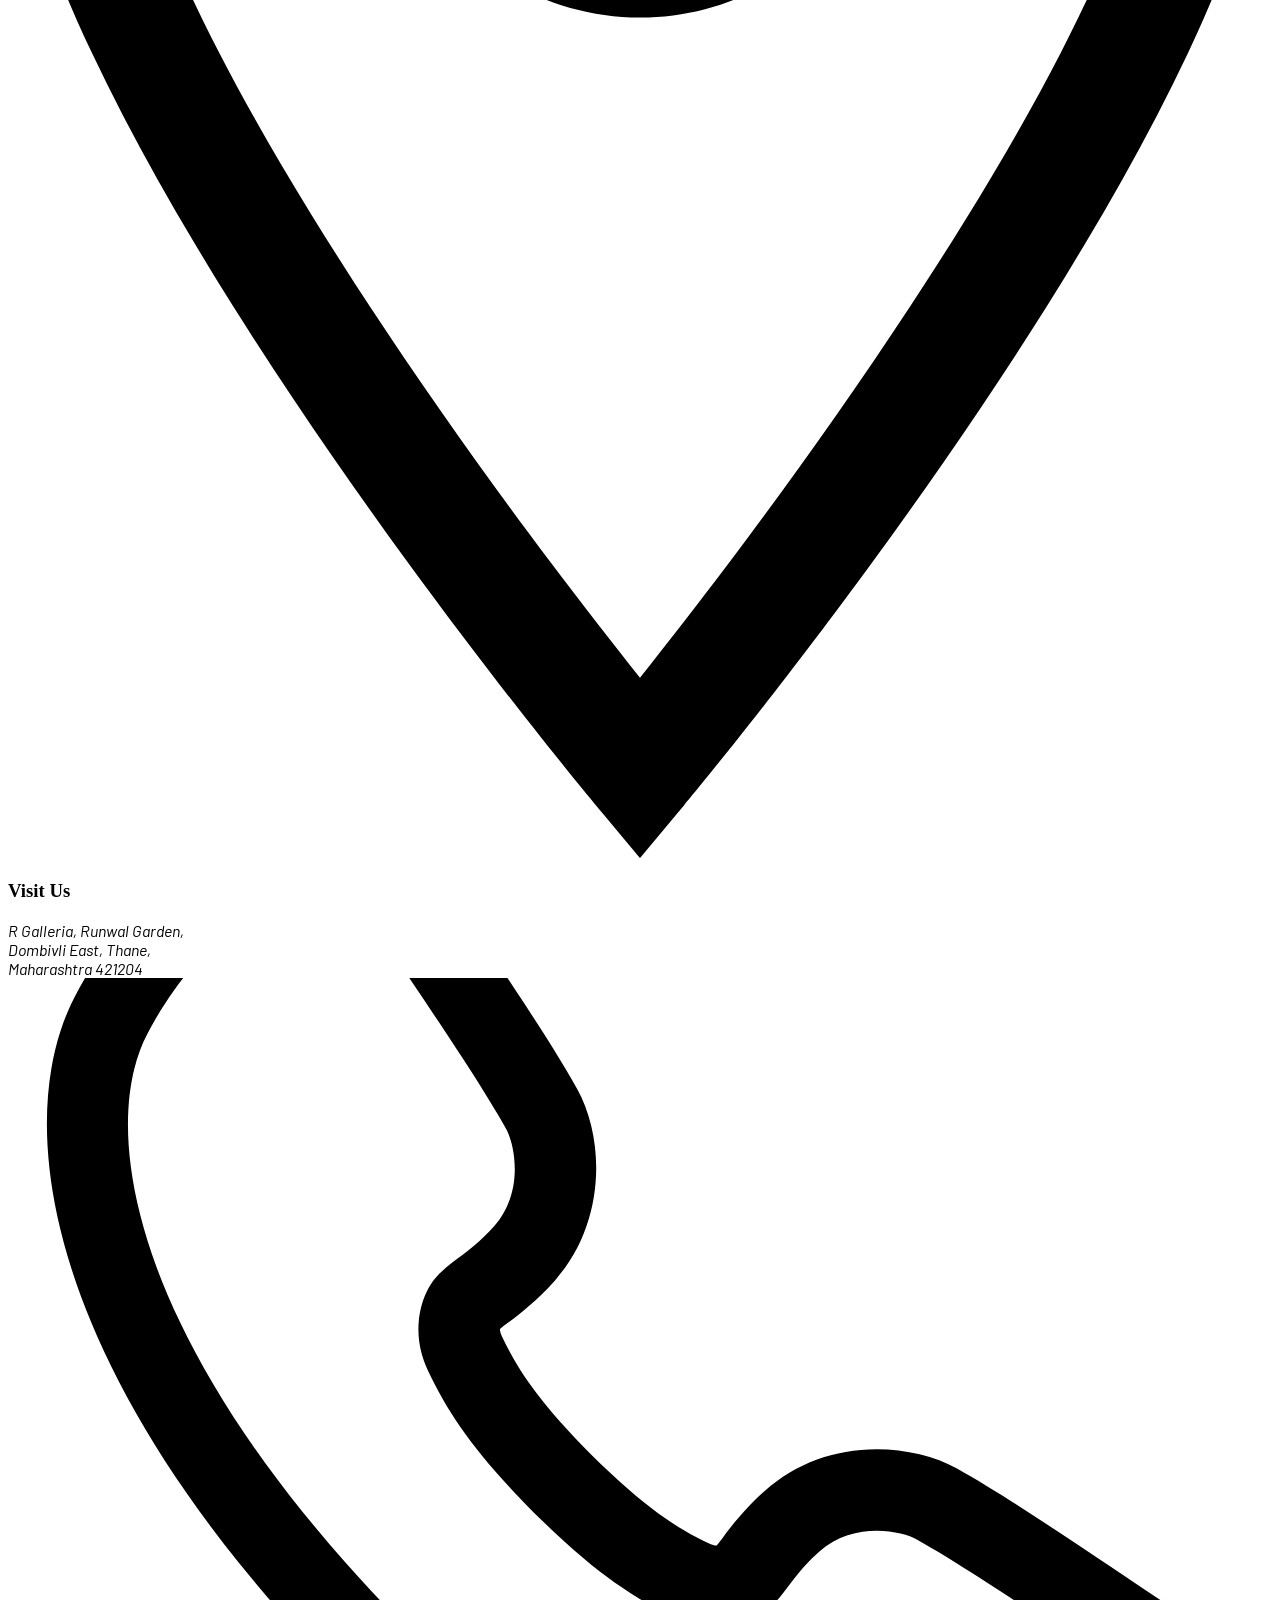
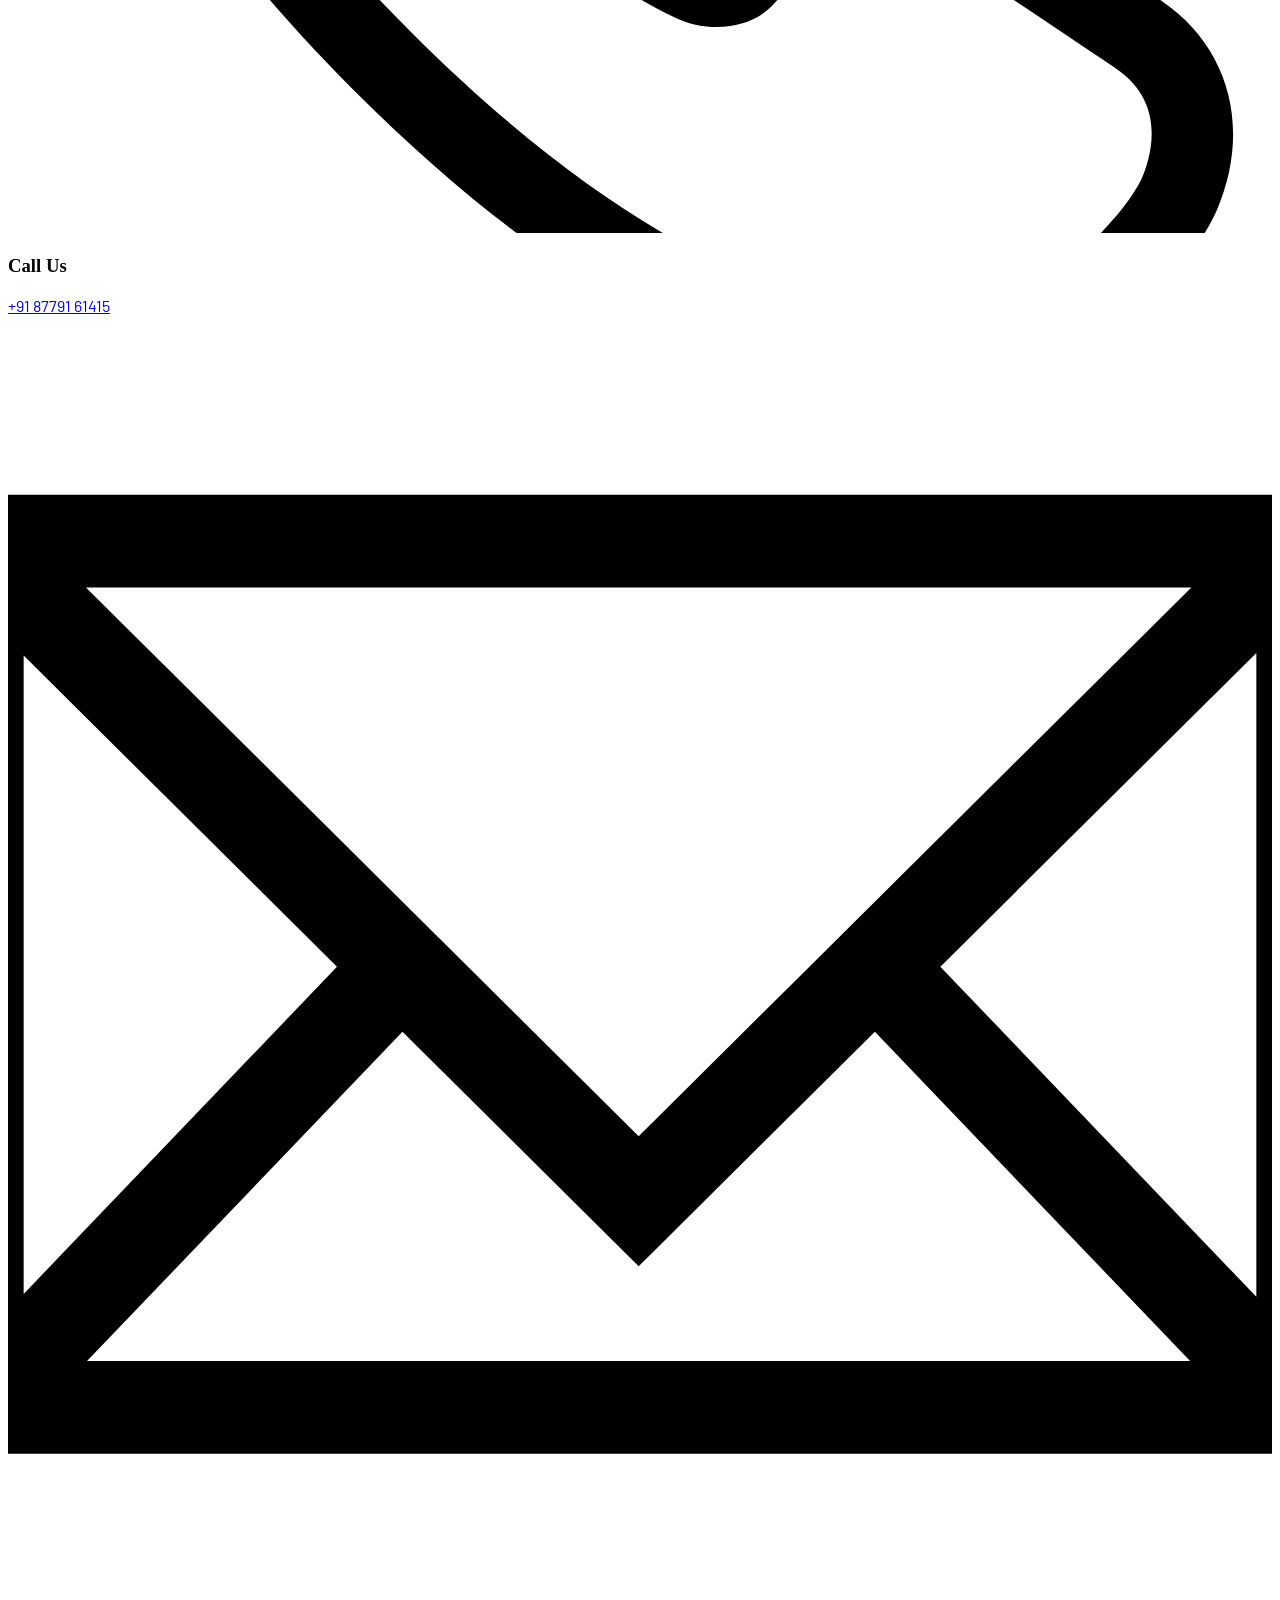
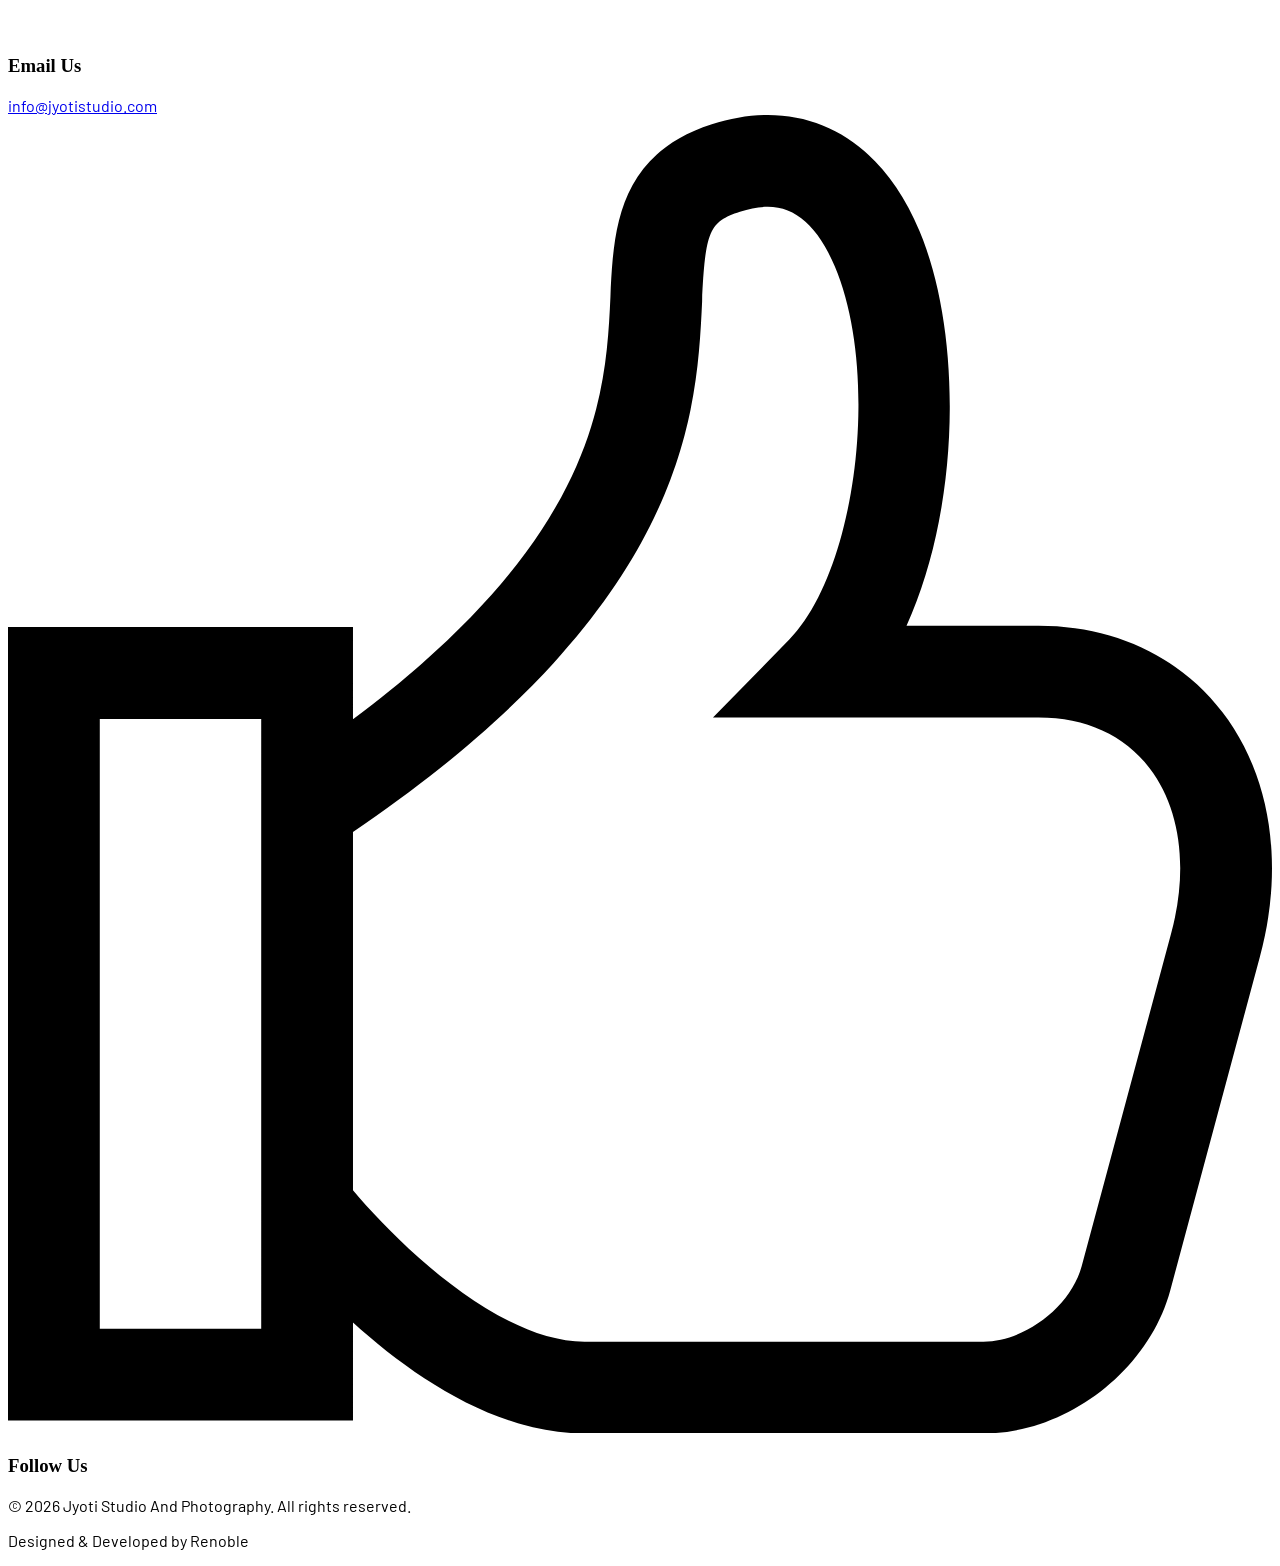
==== commit 9da0b674: "v3" ====
--- a/index.html
+++ b/index.html
@@ -12,7 +12,6 @@
       content="Jyoti Studio And Photography captures weddings, pre-wedding shoots, maternity, baby and kids portraits, cinematic films and events in Dombivli, Thane. Book your session today."
     />
 
-    <!-- Social sharing -->
     <meta property="og:type" content="website" />
     <meta property="og:site_name" content="Jyoti Studio And Photography" />
     <meta property="og:title" content="Jyoti Studio And Photography | Wedding &amp; Family Photographers" />
@@ -26,10 +25,8 @@
     <link rel="preconnect" href="https://fonts.googleapis.com" />
     <link rel="preconnect" href="https://fonts.gstatic.com" crossorigin />
 
-    
     <link rel="preload" href="./assets/font/soligant.ttf" as="font" type="font/ttf" crossorigin />
 
-    <!-- Secondary font: Barlow only -->
     <link
       href="https://fonts.googleapis.com/css2?family=Barlow:wght@300;400;500;600;700&display=swap"
       rel="stylesheet"
@@ -47,19 +44,16 @@
 
     <link rel="stylesheet" href="https://unpkg.com/lenis@1.3.23/dist/lenis.css" />
 
-    <!-- Tailwind CSS (Play CDN, pinned). Replace with a compiled build before launch. -->
     <script src="https://cdn.tailwindcss.com/3.4.17"></script>
     <script src="./assets/js/tailwind-config.js"></script>
 
-    <!-- Hero carousel and Swiper pagination overrides -->
     <link rel="stylesheet" href="./assets/css/custom.css" />
 
     <style>
-      /* ===== Primary font: Soligant (the only primary font) ===== */
       @font-face {
         font-family: "Soligant";
         src: url("./assets/font/soligant.ttf") format("truetype");
-        font-weight: 100 900; /* one file only, so the browser never fakes bold */
+        font-weight: 100 900;
         font-style: normal;
         font-display: swap;
       }
@@ -69,7 +63,6 @@
         font-family: "Soligant", serif !important;
       }
 
-      /* ===== Secondary font: Barlow ===== */
       body,
       button,
       input,
@@ -80,7 +73,6 @@
       .font-secondary {
         font-family: "Barlow", sans-serif !important;
       }
-      /* Navbar button: white pill, banner-colour arrow circle */
       .hero2__cta {
         background: #ffffff !important;
         border-color: #ffffff !important;
@@ -97,7 +89,6 @@
       .hero2__cta-icon i {
         color: #ffffff !important;
       }
-      /* Shared button system: pill + arrow circle (matches navbar CTA) */
       .btn {
         display: inline-flex;
         align-items: center;
@@ -139,7 +130,6 @@
       .btn-outline-light:hover { background: #ffffff; color: #3a0d12; border-color: #ffffff; }
       .btn-outline-light:hover .btn__icon { background: #3a0d12; color: #ffffff; }
 
-      /* Offer popup */
       .offer { position: fixed; inset: 0; z-index: 100; display: none; align-items: center; justify-content: center; padding: 16px; background: rgba(58, 13, 18, 0.65); overflow-y: auto; }
       .offer.is-open { display: flex; animation: offerFade 0.35s ease both; }
       .offer.is-open .offer__box { animation: offerRise 0.45s cubic-bezier(0.22, 1, 0.36, 1) both; }
@@ -156,7 +146,6 @@
       .offer__text { margin: 14px auto 0; max-width: 260px; font-size: 1rem; line-height: 1.55; color: #4b4b4b; }
       .offer__note { margin-top: 16px; font-size: 0.875rem; color: #8a6a55; }
       @media (prefers-reduced-motion: reduce) { .offer.is-open, .offer.is-open .offer__box { animation: none; } }
-      /* Navbar must always be clickable above the hero overlay */
       .hero2__overlay { pointer-events: none; }
       .hero2__nav { z-index: 60; }
       .hero2__nav a { pointer-events: auto; cursor: pointer; }
@@ -167,7 +156,6 @@
       }
     </style>
 
-    <!-- Structured data for search engines -->
     <script type="application/ld+json">
       {
         "@context": "https://schema.org",
@@ -191,9 +179,6 @@
   <body
     class="font-secondary antialiased flex flex-col min-h-screen overflow-x-clip max-w-[100vw] bg-[#f3e9d8] bg-repeat [background-image:url('./assets/bg-pattern.webp')] [background-size:1000px_auto]"
   >
-    <!-- ============ PAGE LOADER (the only loader) ============
-         1) full-height cream background  2) brand panel slides up over it
-         3) text rises letter by letter (masked)  4) letters slide out, loader slides up -->
     <div id="loader" role="status" aria-live="polite" aria-label="Loading Jyoti Studio"
          class="fixed inset-0 z-[200] overflow-hidden bg-[#f3e9d8] bg-repeat [background-image:url('./assets/bg-pattern.webp')] [background-size:1000px_auto]">
       <div data-l-brand class="absolute inset-0 flex flex-col items-center justify-center bg-[#3a0d12] px-6 text-center will-change-transform">
@@ -206,7 +191,6 @@
     <noscript><style>#loader{display:none!important}</style></noscript>
 
     <div class="w-full bg-transparent">
-      <!-- ============ 0. TOP BOOKING BANNER ============ -->
       <div
         id="top-banner"
         role="region"
@@ -229,57 +213,54 @@
         </p>
       </div>
 
-      <!-- ============ 1. HERO ============ -->
       <section id="home" class="hero2" aria-label="Jyoti Studio hero">
-        <!-- strip gallery background (Tailwind only). Mobile shows 3 strips, md and up shows 4. -->
-        <div class="absolute inset-0 flex gap-1 overflow-hidden bg-[#0a0a0a]" aria-hidden="true">
-          <div class="relative flex-1 min-w-0 overflow-hidden">
-            <div data-strip="up" data-dur="34" class="flex flex-col gap-1 pb-1 will-change-transform">
-              <img src="./assets/img/hero-strip/strip-1.jpg" alt="" loading="eager" decoding="async" class="block w-full h-[46vh] min-h-[320px] object-cover object-[center_22%]" />
-              <img src="./assets/img/hero-strip/strip-2.jpg" alt="" loading="eager" decoding="async" class="block w-full h-[46vh] min-h-[320px] object-cover object-[center_22%]" />
-              <img src="./assets/img/hero-strip/strip-3.jpg" alt="" loading="lazy" decoding="async" class="block w-full h-[46vh] min-h-[320px] object-cover object-[center_22%]" />
-              <img src="./assets/img/hero-strip/strip-4.jpg" alt="" loading="lazy" decoding="async" class="block w-full h-[46vh] min-h-[320px] object-cover object-[center_22%]" />
-              <img src="./assets/img/hero-strip/strip-1.jpg" alt="" loading="lazy" decoding="async" class="block w-full h-[46vh] min-h-[320px] object-cover object-[center_22%]" />
-              <img src="./assets/img/hero-strip/strip-2.jpg" alt="" loading="lazy" decoding="async" class="block w-full h-[46vh] min-h-[320px] object-cover object-[center_22%]" />
-              <img src="./assets/img/hero-strip/strip-3.jpg" alt="" loading="lazy" decoding="async" class="block w-full h-[46vh] min-h-[320px] object-cover object-[center_22%]" />
-              <img src="./assets/img/hero-strip/strip-4.jpg" alt="" loading="lazy" decoding="async" class="block w-full h-[46vh] min-h-[320px] object-cover object-[center_22%]" />
-            </div>
-          </div>
-          <div class="relative flex-1 min-w-0 overflow-hidden">
-            <div data-strip="down" data-dur="28" class="flex flex-col gap-1 pb-1 will-change-transform">
-              <img src="./assets/img/hero-strip/strip-5.jpg" alt="" loading="eager" decoding="async" class="block w-full h-[46vh] min-h-[320px] object-cover object-[center_22%]" />
-              <img src="./assets/img/hero-strip/strip-6.jpg" alt="" loading="eager" decoding="async" class="block w-full h-[46vh] min-h-[320px] object-cover object-[center_22%]" />
-              <img src="./assets/img/hero-strip/strip-7.jpg" alt="" loading="lazy" decoding="async" class="block w-full h-[46vh] min-h-[320px] object-cover object-[center_22%]" />
-              <img src="./assets/img/hero-strip/strip-8.jpg" alt="" loading="lazy" decoding="async" class="block w-full h-[46vh] min-h-[320px] object-cover object-[center_22%]" />
-              <img src="./assets/img/hero-strip/strip-5.jpg" alt="" loading="lazy" decoding="async" class="block w-full h-[46vh] min-h-[320px] object-cover object-[center_22%]" />
-              <img src="./assets/img/hero-strip/strip-6.jpg" alt="" loading="lazy" decoding="async" class="block w-full h-[46vh] min-h-[320px] object-cover object-[center_22%]" />
-              <img src="./assets/img/hero-strip/strip-7.jpg" alt="" loading="lazy" decoding="async" class="block w-full h-[46vh] min-h-[320px] object-cover object-[center_22%]" />
-              <img src="./assets/img/hero-strip/strip-8.jpg" alt="" loading="lazy" decoding="async" class="block w-full h-[46vh] min-h-[320px] object-cover object-[center_22%]" />
-            </div>
-          </div>
-          <div class="relative flex-1 min-w-0 overflow-hidden">
-            <div data-strip="up" data-dur="40" class="flex flex-col gap-1 pb-1 will-change-transform">
-              <img src="./assets/img/hero-strip/strip-9.jpg" alt="" loading="eager" decoding="async" class="block w-full h-[46vh] min-h-[320px] object-cover object-[center_22%]" />
-              <img src="./assets/img/hero-strip/strip-10.jpg" alt="" loading="eager" decoding="async" class="block w-full h-[46vh] min-h-[320px] object-cover object-[center_22%]" />
-              <img src="./assets/img/hero-strip/strip-1.jpg" alt="" loading="lazy" decoding="async" class="block w-full h-[46vh] min-h-[320px] object-cover object-[center_22%]" />
-              <img src="./assets/img/hero-strip/strip-2.jpg" alt="" loading="lazy" decoding="async" class="block w-full h-[46vh] min-h-[320px] object-cover object-[center_22%]" />
-              <img src="./assets/img/hero-strip/strip-9.jpg" alt="" loading="lazy" decoding="async" class="block w-full h-[46vh] min-h-[320px] object-cover object-[center_22%]" />
-              <img src="./assets/img/hero-strip/strip-10.jpg" alt="" loading="lazy" decoding="async" class="block w-full h-[46vh] min-h-[320px] object-cover object-[center_22%]" />
-              <img src="./assets/img/hero-strip/strip-1.jpg" alt="" loading="lazy" decoding="async" class="block w-full h-[46vh] min-h-[320px] object-cover object-[center_22%]" />
-              <img src="./assets/img/hero-strip/strip-2.jpg" alt="" loading="lazy" decoding="async" class="block w-full h-[46vh] min-h-[320px] object-cover object-[center_22%]" />
-            </div>
-          </div>
-          <!-- 4th strip: hidden on mobile so only three vertical strips show -->
-          <div class="relative hidden md:block flex-1 min-w-0 overflow-hidden">
-            <div data-strip="down" data-dur="26" class="flex flex-col gap-1 pb-1 will-change-transform">
-              <img src="./assets/img/hero-strip/strip-3.jpg" alt="" loading="eager" decoding="async" class="block w-full h-[46vh] min-h-[320px] object-cover object-[center_22%]" />
-              <img src="./assets/img/hero-strip/strip-4.jpg" alt="" loading="eager" decoding="async" class="block w-full h-[46vh] min-h-[320px] object-cover object-[center_22%]" />
-              <img src="./assets/img/hero-strip/strip-5.jpg" alt="" loading="lazy" decoding="async" class="block w-full h-[46vh] min-h-[320px] object-cover object-[center_22%]" />
-              <img src="./assets/img/hero-strip/strip-6.jpg" alt="" loading="lazy" decoding="async" class="block w-full h-[46vh] min-h-[320px] object-cover object-[center_22%]" />
-              <img src="./assets/img/hero-strip/strip-3.jpg" alt="" loading="lazy" decoding="async" class="block w-full h-[46vh] min-h-[320px] object-cover object-[center_22%]" />
-              <img src="./assets/img/hero-strip/strip-4.jpg" alt="" loading="lazy" decoding="async" class="block w-full h-[46vh] min-h-[320px] object-cover object-[center_22%]" />
-              <img src="./assets/img/hero-strip/strip-5.jpg" alt="" loading="lazy" decoding="async" class="block w-full h-[46vh] min-h-[320px] object-cover object-[center_22%]" />
-              <img src="./assets/img/hero-strip/strip-6.jpg" alt="" loading="lazy" decoding="async" class="block w-full h-[46vh] min-h-[320px] object-cover object-[center_22%]" />
+        <div class="absolute inset-0 flex flex-col md:flex-row gap-1 overflow-hidden bg-[#0a0a0a]" aria-hidden="true">
+          <div class="relative flex-1 min-w-0 min-h-0 overflow-hidden">
+            <div data-strip="up" data-dur="34" class="flex flex-row md:flex-col gap-1 h-full w-max md:w-full md:h-auto pr-1 md:pr-0 md:pb-1 will-change-transform">
+              <img src="./assets/img/hero-strip/strip-1.jpg" alt="" loading="eager" decoding="async" class="block flex-none h-full w-[60vw] md:w-full md:h-[46vh] md:min-h-[320px] object-cover object-[center_22%]" />
+              <img src="./assets/img/hero-strip/strip-2.jpg" alt="" loading="eager" decoding="async" class="block flex-none h-full w-[60vw] md:w-full md:h-[46vh] md:min-h-[320px] object-cover object-[center_22%]" />
+              <img src="./assets/img/hero-strip/strip-3.jpg" alt="" loading="lazy" decoding="async" class="block flex-none h-full w-[60vw] md:w-full md:h-[46vh] md:min-h-[320px] object-cover object-[center_22%]" />
+              <img src="./assets/img/hero-strip/strip-4.jpg" alt="" loading="lazy" decoding="async" class="block flex-none h-full w-[60vw] md:w-full md:h-[46vh] md:min-h-[320px] object-cover object-[center_22%]" />
+              <img src="./assets/img/hero-strip/strip-1.jpg" alt="" loading="lazy" decoding="async" class="block flex-none h-full w-[60vw] md:w-full md:h-[46vh] md:min-h-[320px] object-cover object-[center_22%]" />
+              <img src="./assets/img/hero-strip/strip-2.jpg" alt="" loading="lazy" decoding="async" class="block flex-none h-full w-[60vw] md:w-full md:h-[46vh] md:min-h-[320px] object-cover object-[center_22%]" />
+              <img src="./assets/img/hero-strip/strip-3.jpg" alt="" loading="lazy" decoding="async" class="block flex-none h-full w-[60vw] md:w-full md:h-[46vh] md:min-h-[320px] object-cover object-[center_22%]" />
+              <img src="./assets/img/hero-strip/strip-4.jpg" alt="" loading="lazy" decoding="async" class="block flex-none h-full w-[60vw] md:w-full md:h-[46vh] md:min-h-[320px] object-cover object-[center_22%]" />
+            </div>
+          </div>
+          <div class="relative flex-1 min-w-0 min-h-0 overflow-hidden">
+            <div data-strip="down" data-dur="28" class="flex flex-row md:flex-col gap-1 h-full w-max md:w-full md:h-auto pr-1 md:pr-0 md:pb-1 will-change-transform">
+              <img src="./assets/img/hero-strip/strip-5.jpg" alt="" loading="eager" decoding="async" class="block flex-none h-full w-[60vw] md:w-full md:h-[46vh] md:min-h-[320px] object-cover object-[center_22%]" />
+              <img src="./assets/img/hero-strip/strip-6.jpg" alt="" loading="eager" decoding="async" class="block flex-none h-full w-[60vw] md:w-full md:h-[46vh] md:min-h-[320px] object-cover object-[center_22%]" />
+              <img src="./assets/img/hero-strip/strip-7.jpg" alt="" loading="lazy" decoding="async" class="block flex-none h-full w-[60vw] md:w-full md:h-[46vh] md:min-h-[320px] object-cover object-[center_22%]" />
+              <img src="./assets/img/hero-strip/strip-8.jpg" alt="" loading="lazy" decoding="async" class="block flex-none h-full w-[60vw] md:w-full md:h-[46vh] md:min-h-[320px] object-cover object-[center_22%]" />
+              <img src="./assets/img/hero-strip/strip-5.jpg" alt="" loading="lazy" decoding="async" class="block flex-none h-full w-[60vw] md:w-full md:h-[46vh] md:min-h-[320px] object-cover object-[center_22%]" />
+              <img src="./assets/img/hero-strip/strip-6.jpg" alt="" loading="lazy" decoding="async" class="block flex-none h-full w-[60vw] md:w-full md:h-[46vh] md:min-h-[320px] object-cover object-[center_22%]" />
+              <img src="./assets/img/hero-strip/strip-7.jpg" alt="" loading="lazy" decoding="async" class="block flex-none h-full w-[60vw] md:w-full md:h-[46vh] md:min-h-[320px] object-cover object-[center_22%]" />
+              <img src="./assets/img/hero-strip/strip-8.jpg" alt="" loading="lazy" decoding="async" class="block flex-none h-full w-[60vw] md:w-full md:h-[46vh] md:min-h-[320px] object-cover object-[center_22%]" />
+            </div>
+          </div>
+          <div class="relative flex-1 min-w-0 min-h-0 overflow-hidden">
+            <div data-strip="up" data-dur="40" class="flex flex-row md:flex-col gap-1 h-full w-max md:w-full md:h-auto pr-1 md:pr-0 md:pb-1 will-change-transform">
+              <img src="./assets/img/hero-strip/strip-9.jpg" alt="" loading="eager" decoding="async" class="block flex-none h-full w-[60vw] md:w-full md:h-[46vh] md:min-h-[320px] object-cover object-[center_22%]" />
+              <img src="./assets/img/hero-strip/strip-10.jpg" alt="" loading="eager" decoding="async" class="block flex-none h-full w-[60vw] md:w-full md:h-[46vh] md:min-h-[320px] object-cover object-[center_22%]" />
+              <img src="./assets/img/hero-strip/strip-1.jpg" alt="" loading="lazy" decoding="async" class="block flex-none h-full w-[60vw] md:w-full md:h-[46vh] md:min-h-[320px] object-cover object-[center_22%]" />
+              <img src="./assets/img/hero-strip/strip-2.jpg" alt="" loading="lazy" decoding="async" class="block flex-none h-full w-[60vw] md:w-full md:h-[46vh] md:min-h-[320px] object-cover object-[center_22%]" />
+              <img src="./assets/img/hero-strip/strip-9.jpg" alt="" loading="lazy" decoding="async" class="block flex-none h-full w-[60vw] md:w-full md:h-[46vh] md:min-h-[320px] object-cover object-[center_22%]" />
+              <img src="./assets/img/hero-strip/strip-10.jpg" alt="" loading="lazy" decoding="async" class="block flex-none h-full w-[60vw] md:w-full md:h-[46vh] md:min-h-[320px] object-cover object-[center_22%]" />
+              <img src="./assets/img/hero-strip/strip-1.jpg" alt="" loading="lazy" decoding="async" class="block flex-none h-full w-[60vw] md:w-full md:h-[46vh] md:min-h-[320px] object-cover object-[center_22%]" />
+              <img src="./assets/img/hero-strip/strip-2.jpg" alt="" loading="lazy" decoding="async" class="block flex-none h-full w-[60vw] md:w-full md:h-[46vh] md:min-h-[320px] object-cover object-[center_22%]" />
+            </div>
+          </div>
+          <div class="relative hidden md:block flex-1 min-w-0 min-h-0 overflow-hidden">
+            <div data-strip="down" data-dur="26" class="flex flex-row md:flex-col gap-1 h-full w-max md:w-full md:h-auto pr-1 md:pr-0 md:pb-1 will-change-transform">
+              <img src="./assets/img/hero-strip/strip-3.jpg" alt="" loading="eager" decoding="async" class="block flex-none h-full w-[60vw] md:w-full md:h-[46vh] md:min-h-[320px] object-cover object-[center_22%]" />
+              <img src="./assets/img/hero-strip/strip-4.jpg" alt="" loading="eager" decoding="async" class="block flex-none h-full w-[60vw] md:w-full md:h-[46vh] md:min-h-[320px] object-cover object-[center_22%]" />
+              <img src="./assets/img/hero-strip/strip-5.jpg" alt="" loading="lazy" decoding="async" class="block flex-none h-full w-[60vw] md:w-full md:h-[46vh] md:min-h-[320px] object-cover object-[center_22%]" />
+              <img src="./assets/img/hero-strip/strip-6.jpg" alt="" loading="lazy" decoding="async" class="block flex-none h-full w-[60vw] md:w-full md:h-[46vh] md:min-h-[320px] object-cover object-[center_22%]" />
+              <img src="./assets/img/hero-strip/strip-3.jpg" alt="" loading="lazy" decoding="async" class="block flex-none h-full w-[60vw] md:w-full md:h-[46vh] md:min-h-[320px] object-cover object-[center_22%]" />
+              <img src="./assets/img/hero-strip/strip-4.jpg" alt="" loading="lazy" decoding="async" class="block flex-none h-full w-[60vw] md:w-full md:h-[46vh] md:min-h-[320px] object-cover object-[center_22%]" />
+              <img src="./assets/img/hero-strip/strip-5.jpg" alt="" loading="lazy" decoding="async" class="block flex-none h-full w-[60vw] md:w-full md:h-[46vh] md:min-h-[320px] object-cover object-[center_22%]" />
+              <img src="./assets/img/hero-strip/strip-6.jpg" alt="" loading="lazy" decoding="async" class="block flex-none h-full w-[60vw] md:w-full md:h-[46vh] md:min-h-[320px] object-cover object-[center_22%]" />
             </div>
           </div>
         </div>
@@ -312,14 +293,12 @@
         <h1 class="hero2__title font-primary">Jyoti Studio</h1>
       </section>
 
-      <!-- ============ 2. ABOUT THE STUDIO ============ -->
       <section
         id="studio"
         aria-labelledby="studio-heading"
         class="py-28 px-4 sm:px-6 lg:px-8 overflow-hidden"
       >
         <div class="max-w-7xl mx-auto flex flex-col lg:flex-row gap-12 lg:gap-24 items-center">
-          <!-- Text -->
           <div class="w-full lg:max-w-[460px] lg:shrink-0 space-y-6 text-center lg:text-left">
             <span class="font-secondary text-base font-medium text-[#8d0714] tracking-wide">About The Studio</span>
 
@@ -343,7 +322,6 @@
             </a>
           </div>
 
-          <!-- Photos -->
           <div class="w-full lg:flex-1 grid grid-cols-2 gap-4 sm:gap-6 items-start">
             <div class="flex flex-col gap-4 sm:gap-6">
               <div class="w-3/4 ml-auto aspect-[4/3] overflow-hidden rounded-xl">
@@ -363,14 +341,12 @@
         </div>
       </section>
 
-      <!-- ============ 3. SERVICES ============ -->
       <section
         id="services"
         aria-labelledby="services-heading"
         class="py-28 px-4 sm:px-6 lg:px-8 bg-[#3a0d12]"
       >
         <div class="max-w-7xl mx-auto">
-          <!-- Header -->
           <div class="flex flex-col md:flex-row md:items-end md:justify-between gap-4 md:gap-6 mb-12 sm:mb-16">
             <div>
               <span class="font-secondary text-base font-medium text-[#e8c9a0] tracking-wide">Our Services</span>
@@ -388,7 +364,6 @@
           </div>
 
           <ul class="grid grid-cols-1 sm:grid-cols-2 lg:grid-cols-3 gap-6 list-none p-0 m-0">
-            <!-- Wedding Photography -->
             <li class="group flex flex-col">
               <div class="flex flex-col gap-4">
                 <div class="overflow-hidden rounded-xl bg-gray-100 relative">
@@ -420,7 +395,6 @@
               </div>
             </li>
 
-            <!-- Pre-Wedding Shoots -->
             <li class="group flex flex-col">
               <div class="flex flex-col gap-4">
                 <div class="overflow-hidden rounded-xl bg-gray-100 relative">
@@ -452,7 +426,6 @@
               </div>
             </li>
 
-            <!-- Cinematic Wedding Films -->
             <li class="group flex flex-col">
               <div class="flex flex-col gap-4">
                 <div class="overflow-hidden rounded-xl bg-gray-100 relative">
@@ -492,7 +465,6 @@
               </div>
             </li>
 
-            <!-- Maternity Photography -->
             <li class="group flex flex-col">
               <div class="flex flex-col gap-4">
                 <div class="overflow-hidden rounded-xl bg-gray-100 relative">
@@ -524,7 +496,6 @@
               </div>
             </li>
 
-            <!-- Baby & Kids Photography -->
             <li class="group flex flex-col">
               <div class="flex flex-col gap-4">
                 <div class="overflow-hidden rounded-xl bg-gray-100 relative">
@@ -556,7 +527,6 @@
               </div>
             </li>
 
-            <!-- Event Photography -->
             <li class="group flex flex-col">
               <div class="flex flex-col gap-4">
                 <div class="overflow-hidden rounded-xl bg-gray-100 relative">
@@ -591,14 +561,12 @@
         </div>
       </section>
 
-      <!-- ============ 4. WHY CHOOSE US ============ -->
       <section
         id="why-us"
         aria-labelledby="why-heading"
         class="py-28 px-4 sm:px-6 lg:px-8"
       >
         <div class="max-w-7xl mx-auto">
-          <!-- Header -->
           <div class="max-w-3xl mx-auto text-center mb-12 sm:mb-16 lg:mb-20">
             <img src="https://framerusercontent.com/images/MJu5JNt0cYqpgD4mSOL48DCNmqA.png?scale-down-to=1024&width=3168&height=1344" alt="" aria-hidden="true" class="mx-auto w-56 sm:w-72 h-auto" loading="lazy" decoding="async" />
             <h2
@@ -612,14 +580,9 @@
             </p>
           </div>
 
-          <!--
-            Mobile order: first three USPs, then the image, then the last three USPs.
-            Desktop order: left USPs | image | right USPs.
-          -->
           <div
             class="grid grid-cols-1 lg:grid-cols-[1fr_minmax(0,420px)_1fr] gap-10 lg:gap-10 xl:gap-16 items-center"
           >
-            <!-- Left features (mobile: top) -->
             <ul class="order-1 flex flex-col gap-10 list-none p-0 m-0">
               <li class="flex items-start gap-5">
                 <span class="flex-none size-14 rounded-2xl bg-[#f2ebe0] text-[#5a3326] flex items-center justify-center" aria-hidden="true">
@@ -664,7 +627,6 @@
               </li>
             </ul>
 
-            <!-- Image (mobile: middle) -->
             <div class="order-2 relative flex justify-center">
               <div
                 class="relative w-full max-w-[320px] sm:max-w-sm lg:max-w-none h-[420px] sm:h-[500px] rounded-[200px] overflow-hidden ring-1 ring-[#5a3326]/15 shadow-xl"
@@ -679,7 +641,6 @@
               </div>
             </div>
 
-            <!-- Right features (mobile: bottom) -->
             <ul class="order-3 flex flex-col gap-10 list-none p-0 m-0">
               <li class="flex items-start gap-5">
                 <span class="flex-none size-14 rounded-2xl bg-[#f2ebe0] text-[#5a3326] flex items-center justify-center" aria-hidden="true">
@@ -727,7 +688,6 @@
         </div>
       </section>
 
-      <!-- ============ 5. SHOWREEL ============ -->
       <section id="showreel" aria-label="Studio showreel" class="w-full overflow-hidden relative h-[80vh]">
         <video
           class="w-full h-full object-cover"
@@ -750,7 +710,6 @@
         </div>
       </section>
 
-      <!-- ============ 6. REAL LOVE STORIES ============ -->
       <section
         id="love-stories"
         aria-labelledby="love-stories-heading"
@@ -848,7 +807,6 @@
         </div>
       </section>
 
-      <!-- ============ 7. ABOUT THE PHOTOGRAPHER ============ -->
       <section
         id="about"
         aria-labelledby="about-heading"
@@ -894,7 +852,6 @@
         </div>
       </section>
 
-      <!-- ============ 8. TESTIMONIALS ============ -->
       <style>
         #testimonials .testi-track {
           display: flex;
@@ -949,7 +906,6 @@
           transition: background 0.3s;
         }
         #testimonials .testi-dots button.is-active { background: #8d0714; }
-        /* font-family comes from the font-primary class on the element */
         #testimonials .testi-big-text {
           font-size: 10vw;
           font-weight: 500;
@@ -1066,7 +1022,7 @@
           var dots = document.querySelectorAll('#testiDots button');
           if (!track || !dots.length) return;
           var cards = track.querySelectorAll('.testi-card');
-          var START = 1; // slide 2 active on load
+          var START = 1;
           function step() {
             return cards[1] ? cards[1].offsetLeft - cards[0].offsetLeft : 0;
           }
@@ -1095,7 +1051,6 @@
         })();
       </script>
 
-      <!-- ============ 9. CALL TO ACTION (before footer) ============ -->
       <section
         id="inquiry"
         aria-labelledby="cta-heading"
@@ -1135,10 +1090,8 @@
         </div>
       </section>
 
-      <!-- ============ 10. CONTACT / FOOTER ============ -->
       <section id="contact" aria-label="Contact details" class="w-full bg-[#f3e9d8] border-y border-[#5a3326] text-[#5a3326]">
         <div class="grid grid-cols-1 md:grid-cols-2 lg:grid-cols-4">
-          <!-- Address -->
           <div class="flex flex-col items-center text-center px-5 pt-16 pb-12 border-b md:border-r lg:border-b-0 border-[#5a3326]">
             <svg class="h-6 w-6 [&_path]:fill-[#5a3326]" preserveAspectRatio="xMidYMid meet" viewBox="53.5 36.5 93 127" xmlns="http://www.w3.org/2000/svg" role="presentation" aria-hidden="true">
               <g>
@@ -1152,7 +1105,6 @@
             </address>
           </div>
 
-          <!-- Phone -->
           <div class="flex flex-col items-center text-center px-5 pt-16 pb-12 border-b lg:border-r lg:border-b-0 border-[#5a3326]">
             <svg class="h-6 w-6 [&_path]:fill-[#5a3326]" preserveAspectRatio="xMidYMid meet" viewBox="35 56 130 88" xmlns="http://www.w3.org/2000/svg" role="presentation" aria-hidden="true">
               <g>
@@ -1165,7 +1117,6 @@
             </a>
           </div>
 
-          <!-- Email -->
           <div class="flex flex-col items-center text-center px-5 pt-16 pb-12 border-b md:border-r lg:border-b-0 border-[#5a3326]">
             <svg class="h-6 w-6 [&_path]:fill-[#5a3326]" preserveAspectRatio="xMidYMid meet" viewBox="42 39.499 116 121" xmlns="http://www.w3.org/2000/svg" role="presentation" aria-hidden="true">
               <g>
@@ -1178,7 +1129,6 @@
             </a>
           </div>
 
-          <!-- Social -->
           <div class="flex flex-col items-center text-center px-5 pt-16 pb-12">
             <svg class="h-6 w-6 [&_path]:fill-[#5a3326]" preserveAspectRatio="xMidYMid meet" viewBox="42 39.499 116 121" xmlns="http://www.w3.org/2000/svg" role="presentation" aria-hidden="true">
               <g>
@@ -1187,7 +1137,6 @@
             </svg>
             <h3 class="font-primary text-xl leading-tight mt-3">Follow Us</h3>
             <div class="flex items-center gap-3 mt-3">
-              <!-- TODO: replace the three links below with the studio's real profile URLs -->
               <a href="https://facebook.com" target="_blank" rel="noopener noreferrer" aria-label="Jyoti Studio And Photography on Facebook"
                  class="size-10 rounded-full bg-[#1877f2] text-white flex items-center justify-center hover:scale-110 transition-transform duration-300">
                 <i class="ri-facebook-fill text-lg" aria-hidden="true"></i>
@@ -1204,7 +1153,6 @@
           </div>
         </div>
 
-        <!-- Copyright -->
         <div class="border-t border-[#5a3326] px-6 py-4 flex flex-col items-center gap-1 md:flex-row md:justify-between font-secondary text-sm text-[#5a3326]">
           <p>&copy; 2026 Jyoti Studio And Photography. All rights reserved.</p>
           <p>Designed &amp; Developed by <span class="font-semibold">Renoble</span></p>
@@ -1212,8 +1160,6 @@
       </section>
     </div>
 
-
-    <!-- ============ OFFER POPUP ============ -->
     <div id="offerModal" class="offer font-secondary" role="dialog" aria-modal="true" aria-labelledby="offerTitle" hidden>
       <div class="offer__box">
         <div class="offer__photo">
@@ -1282,9 +1228,6 @@
     <script src="https://cdn.jsdelivr.net/npm/swiper@11/swiper-bundle.min.js"></script>
     <script src="https://unpkg.com/lenis@1.3.23/dist/lenis.min.js"></script>
 
-    <!-- ============ LOADER SCRIPT (the only loader) ============
-         1) cream bg shows  2) brand panel slides up  3) text rises letter by letter
-         4) letters slide out, then the whole loader slides up and is removed -->
     <script>
       (function () {
         var el = document.getElementById('loader');
@@ -1305,7 +1248,6 @@
           window.dispatchEvent(new Event('loaderdone'));
         }
 
-        // Fallback: no GSAP or reduced motion
         if (!window.gsap || reduce) {
           var fade = function () { el.style.transition = 'opacity .4s'; el.style.opacity = '0'; setTimeout(remove, 450); };
           if (loaded) fade(); else window.addEventListener('load', fade);
@@ -1313,7 +1255,6 @@
           return;
         }
 
-        // Split text into letters, each inside an overflow-hidden mask
         function split(node) {
           var txt = node.textContent;
           node.textContent = '';
@@ -1333,11 +1274,9 @@
         var wordC = split(el.querySelector('[data-l-word]'));
         var tagC  = split(el.querySelector('[data-l-tag]'));
 
-        // Start state: brand panel below the screen, letters below their masks
         gsap.set(brand, { yPercent: 100 });
         gsap.set(wordC.concat(tagC), { yPercent: 180 });
 
-        // Step 4: letters slide out, then brand + cream slide up together
         function outro() {
           if (outroStarted || !introDone || !loaded) return;
           outroStarted = true;
@@ -1346,16 +1285,14 @@
             .to(el, { yPercent: -100, duration: 1.1, ease: 'power4.inOut' }, '-=0.2');
         }
 
-        // Steps 1-3: cream shows, brand panel slides up, text rises
         function startIntro() {
           gsap.timeline({ onComplete: function () { introDone = true; outro(); } })
             .to(brand, { yPercent: 0, duration: 1.2, ease: 'power4.inOut' }, 0.2)
             .to(wordC, { yPercent: 0, duration: 1, ease: 'power4.out', stagger: 0.06 }, '-=0.45')
             .to(tagC,  { yPercent: 0, duration: 0.8, ease: 'power4.out', stagger: 0.03 }, '-=0.7')
-            .to({}, { duration: 0.6 }); // hold
-        }
-
-        // Wait for Soligant so the text never flashes in a fallback font
+            .to({}, { duration: 0.6 });
+        }
+
         var fontsReady = (document.fonts && document.fonts.load)
           ? Promise.race([
               document.fonts.load('64px "Soligant"'),
@@ -1366,7 +1303,6 @@
 
         if (!loaded) window.addEventListener('load', function () { loaded = true; outro(); });
 
-        // Safety net: never leave the page covered
         setTimeout(function () { loaded = true; introDone = true; outro(); }, 9000);
       })();
     </script>
@@ -1379,13 +1315,32 @@
     <script>
       (function () {
         var reduce = window.matchMedia('(prefers-reduced-motion: reduce)').matches;
-        if (window.gsap && !reduce) {
-          document.querySelectorAll('[data-strip]').forEach(function (t) {
+        if (!window.gsap || reduce) return;
+
+        var strips = document.querySelectorAll('[data-strip]');
+        var mm = gsap.matchMedia();
+
+        mm.add('(max-width: 767px)', function () {
+          strips.forEach(function (t) {
+            var left = t.getAttribute('data-strip') === 'up';
+            var d = parseFloat(t.getAttribute('data-dur')) || 30;
+            gsap.fromTo(t,
+              { xPercent: left ? 0 : -50 },
+              { xPercent: left ? -50 : 0, duration: d, ease: 'none', repeat: -1 }
+            );
+          });
+        });
+
+        mm.add('(min-width: 768px)', function () {
+          strips.forEach(function (t) {
             var up = t.getAttribute('data-strip') === 'up';
             var d = parseFloat(t.getAttribute('data-dur')) || 30;
-            gsap.fromTo(t, { yPercent: up ? 0 : -50 }, { yPercent: up ? -50 : 0, duration: d, ease: 'none', repeat: -1 });
+            gsap.fromTo(t,
+              { yPercent: up ? 0 : -50 },
+              { yPercent: up ? -50 : 0, duration: d, ease: 'none', repeat: -1 }
+            );
           });
-        }
+        });
       })();
     </script>
 
@@ -1395,7 +1350,6 @@
         var reduce = window.matchMedia('(prefers-reduced-motion: reduce)').matches;
 
         function init() {
-          // Smooth scrolling (Lenis) if nothing else started it
           if (!window.lenis && !root.classList.contains('lenis') && window.Lenis && !reduce) {
             var instance = new Lenis({ duration: 1.1, smoothWheel: true });
             window.lenis = instance;
@@ -1412,7 +1366,6 @@
           window.addEventListener('wheel', stopTween, { passive: true });
           window.addEventListener('touchstart', stopTween, { passive: true });
 
-          // GSAP-driven scroll to a Y position
           function goTo(y) {
             var max = root.scrollHeight - window.innerHeight;
             y = Math.max(0, Math.min(y, max));
@@ -1432,7 +1385,6 @@
             });
           }
 
-          // Every in-page link (navbar, buttons, brand) scrolls to its section
           document.addEventListener('click', function (e) {
             var link = e.target.closest ? e.target.closest('a[href^="#"]') : null;
             if (!link) return;
